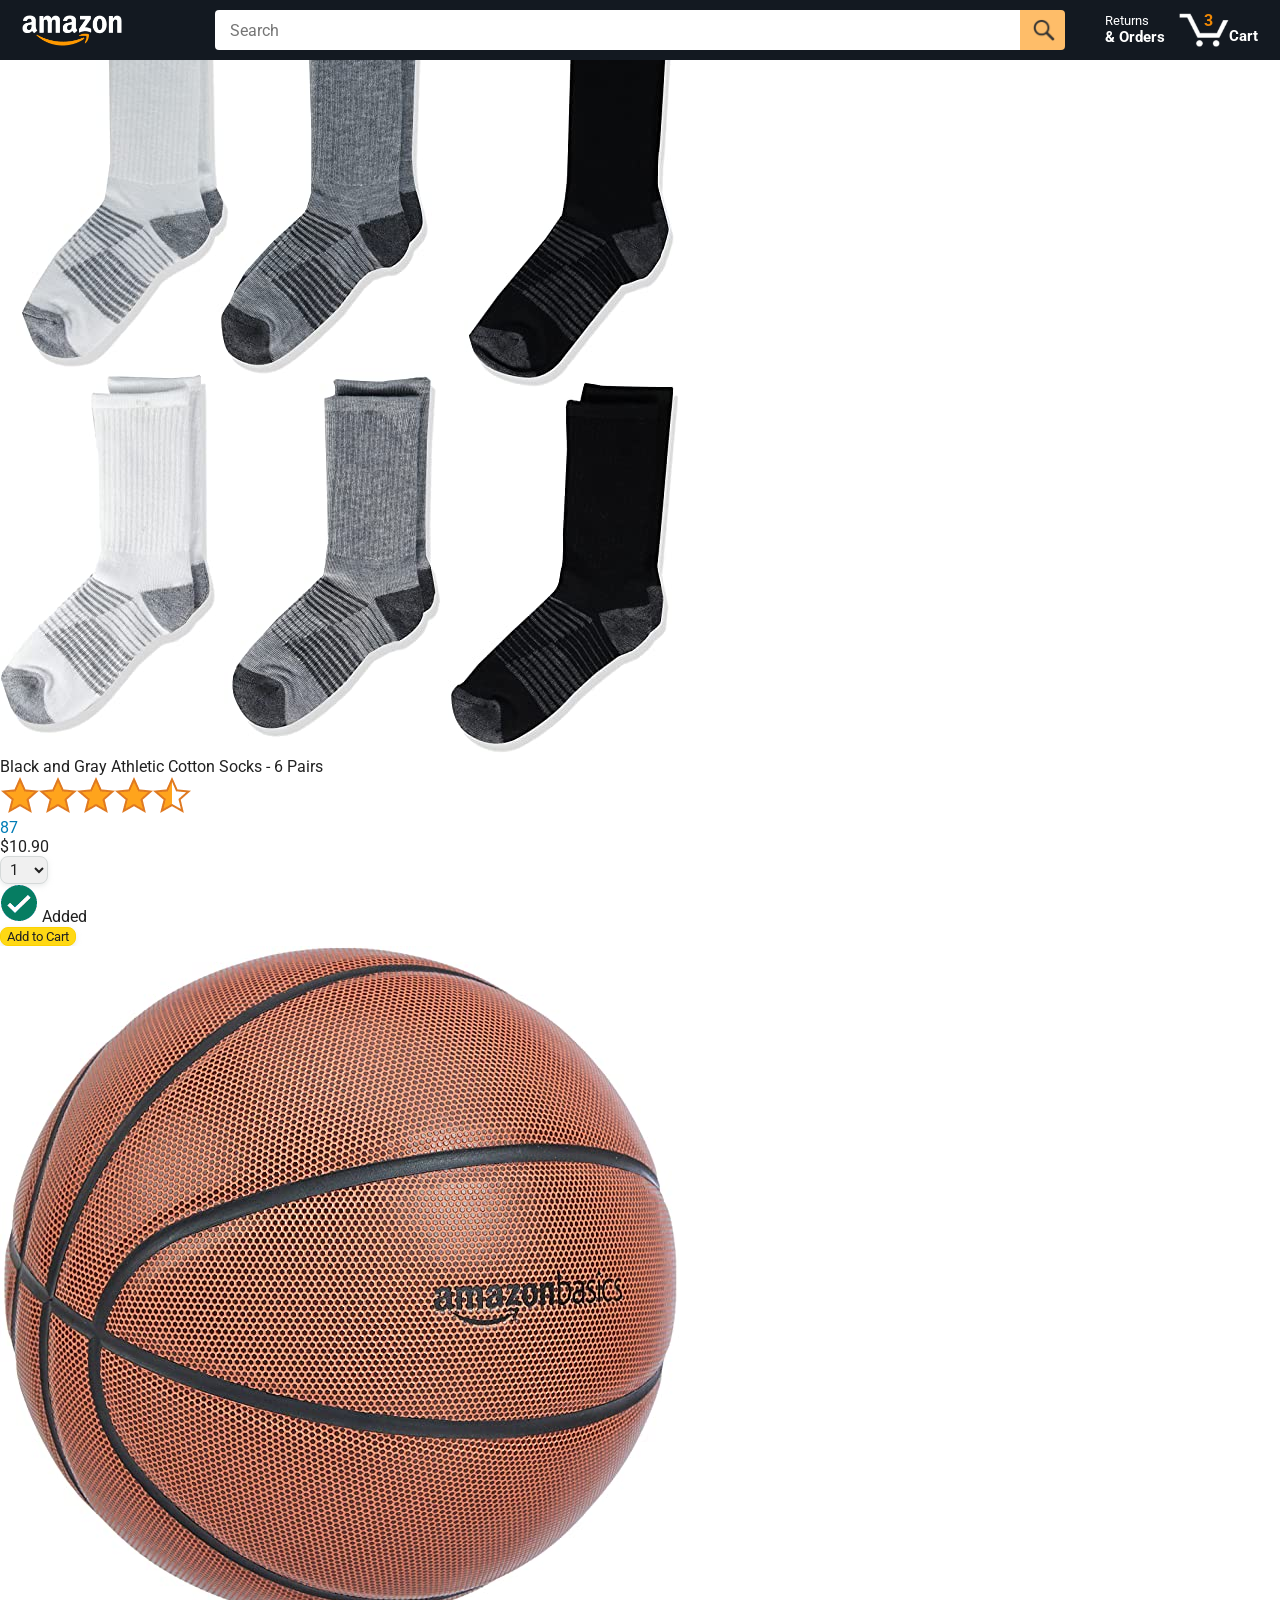
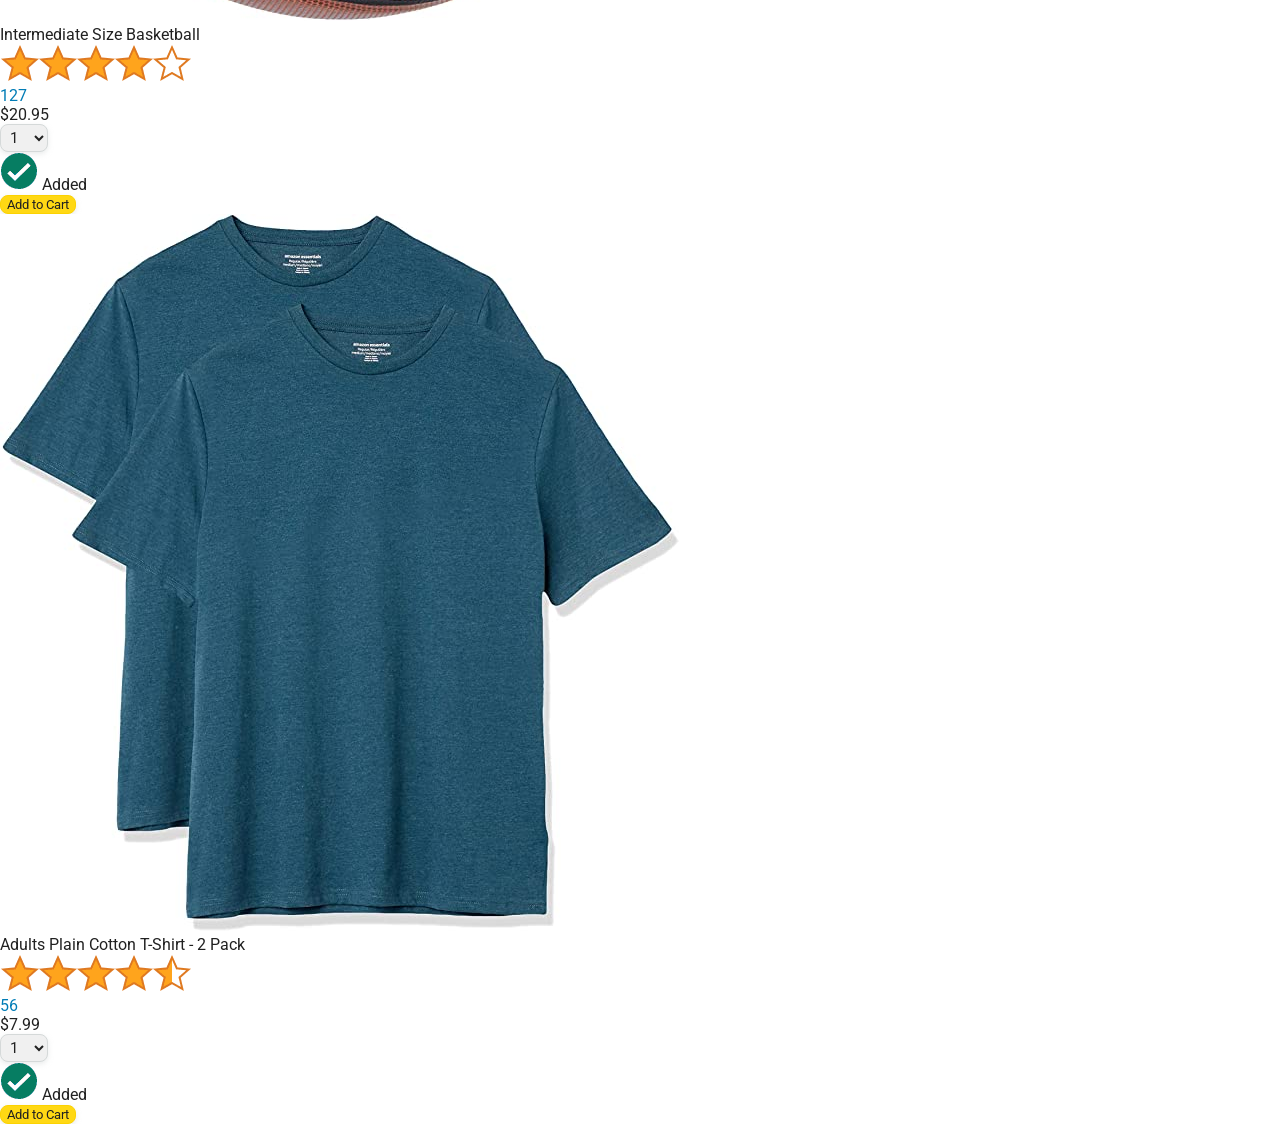
==== javascript-amazon-project-main/amazon.html @ ecbb2977 "Adding initial files" ====
<!DOCTYPE html>
<html>
  <head>
    <title>Amazon Project</title>

    <!-- This code is needed for responsive design to work.
      (Responsive design = make the website look good on
      smaller screen sizes like a phone or a tablet). -->
    <meta name="viewport" content="width=device-width, initial-scale=1">

    <!-- Load a font called Roboto from Google Fonts. -->
    <link rel="preconnect" href="https://fonts.googleapis.com">
    <link rel="preconnect" href="https://fonts.gstatic.com" crossorigin>
    <link href="https://fonts.googleapis.com/css2?family=Roboto:wght@400;500;700&display=swap" rel="stylesheet">

    <!-- Here are the CSS files for this page. -->
    <link rel="stylesheet" href="styles/shared/general.css">
    <link rel="stylesheet" href="styles/shared/amazon-header.css">
    <link rel="stylesheet" href="styles/pages/amazon.css">
  </head>
  <body>
    <div class="amazon-header">
      <div class="amazon-header-left-section">
        <a href="amazon.html" class="header-link">
          <img class="amazon-logo"
            src="images/amazon-logo-white.png">
          <img class="amazon-mobile-logo"
            src="images/amazon-mobile-logo-white.png">
        </a>
      </div>

      <div class="amazon-header-middle-section">
        <input class="search-bar" type="text" placeholder="Search">

        <button class="search-button">
          <img class="search-icon" src="images/icons/search-icon.png">
        </button>
      </div>

      <div class="amazon-header-right-section">
        <a class="orders-link header-link" href="orders.html">
          <span class="returns-text">Returns</span>
          <span class="orders-text">& Orders</span>
        </a>

        <a class="cart-link header-link" href="checkout.html">
          <img class="cart-icon" src="images/icons/cart-icon.png">
          <div class="cart-quantity">3</div>
          <div class="cart-text">Cart</div>
        </a>
      </div>
    </div>
    
    <div class="main">
      <div class="products-grid">
        <div class="product-container">
          <div class="product-image-container">
            <img class="product-image"
              src="images/products/athletic-cotton-socks-6-pairs.jpg">
          </div>

          <div class="product-name limit-text-to-2-lines">
            Black and Gray Athletic Cotton Socks - 6 Pairs
          </div>

          <div class="product-rating-container">
            <img class="product-rating-stars"
              src="images/ratings/rating-45.png">
            <div class="product-rating-count link-primary">
              87
            </div>
          </div>

          <div class="product-price">
            $10.90
          </div>

          <div class="product-quantity-container">
            <select>
              <option selected value="1">1</option>
              <option value="2">2</option>
              <option value="3">3</option>
              <option value="4">4</option>
              <option value="5">5</option>
              <option value="6">6</option>
              <option value="7">7</option>
              <option value="8">8</option>
              <option value="9">9</option>
              <option value="10">10</option>
            </select>
          </div>

          <div class="product-spacer"></div>

          <div class="added-to-cart">
            <img src="images/icons/checkmark.png">
            Added
          </div>

          <button class="add-to-cart-button button-primary">
            Add to Cart
          </button>
        </div>

        <div class="product-container">
          <div class="product-image-container">
            <img class="product-image"
              src="images/products/intermediate-composite-basketball.jpg">
          </div>

          <div class="product-name limit-text-to-2-lines">
            Intermediate Size Basketball
          </div>

          <div class="product-rating-container">
            <img class="product-rating-stars"
              src="images/ratings/rating-40.png">
            <div class="product-rating-count link-primary">
              127
            </div>
          </div>

          <div class="product-price">
            $20.95
          </div>

          <div class="product-quantity-container">
            <select>
              <option selected value="1">1</option>
              <option value="2">2</option>
              <option value="3">3</option>
              <option value="4">4</option>
              <option value="5">5</option>
              <option value="6">6</option>
              <option value="7">7</option>
              <option value="8">8</option>
              <option value="9">9</option>
              <option value="10">10</option>
            </select>
          </div>

          <div class="product-spacer"></div>

          <div class="added-to-cart">
            <img src="images/icons/checkmark.png">
            Added
          </div>

          <button class="add-to-cart-button button-primary">
            Add to Cart
          </button>
        </div>

        <div class="product-container">
          <div class="product-image-container">
            <img class="product-image"
              src="images/products/adults-plain-cotton-tshirt-2-pack-teal.jpg">
          </div>

          <div class="product-name limit-text-to-2-lines">
            Adults Plain Cotton T-Shirt - 2 Pack
          </div>

          <div class="product-rating-container">
            <img class="product-rating-stars"
              src="images/ratings/rating-45.png">
            <div class="product-rating-count link-primary">
              56
            </div>
          </div>

          <div class="product-price">
            $7.99
          </div>

          <div class="product-quantity-container">
            <select>
              <option selected value="1">1</option>
              <option value="2">2</option>
              <option value="3">3</option>
              <option value="4">4</option>
              <option value="5">5</option>
              <option value="6">6</option>
              <option value="7">7</option>
              <option value="8">8</option>
              <option value="9">9</option>
              <option value="10">10</option>
            </select>
          </div>

          <div class="product-spacer"></div>

          <div class="added-to-cart">
            <img src="images/icons/checkmark.png">
            Added
          </div>

          <button class="add-to-cart-button button-primary">
            Add to Cart
          </button>
        </div>
      </div>
    </div>
  </body>
</html>
---- javascript-amazon-project-main/styles/shared/general.css ----
body {
  font-family: Roboto, Arial;
  color: rgb(33, 33, 33);
  /* The <body> element has a default margin of 8px
     on all sides. This removes the default margins. */
  margin: 0;
}

/* <p> elements have a default margin on the top
   and bottom. This removes the default margins. */
p {
  margin: 0;
}

button {
  cursor: pointer;
}

select {
  cursor: pointer;
}

input, select, button {
  font-family: Roboto, Arial;
}

.button-primary {
  color: rgb(33, 33, 33);
  background-color: rgb(255, 216, 20);
  border: 1px solid rgb(252, 210, 0);
  border-radius: 8px;
  cursor: pointer;
  box-shadow: 0 2px 5px rgba(213, 217, 217, 0.5);
}

.button-primary:hover {
  background-color: rgb(247, 202, 0);
  border: 1px solid rgb(242, 194, 0);
}

.button-primary:active {
  background: rgb(255, 216, 20);
  border-color: rgb(252, 210, 0);
  box-shadow: none;
}

.button-secondary {
  color: rgb(33, 33, 33);
  background: white;
  border: 1px solid rgb(213, 217, 217);
  border-radius: 8px;
  cursor: pointer;
  box-shadow: 0 2px 5px rgba(213, 217, 217, 0.5);
}

.button-secondary:hover {
  background-color: rgb(247, 250, 250);
}

.button-secondary:active {
  background-color: rgb(237, 253, 255);
  box-shadow: none;
}

/* These styles will limit text to 2 lines. Anything
   beyond 2 lines will be replaced with "..."
   You can find this code by using an A.I. tool or by
   searching in Google.
   https://css-tricks.com/almanac/properties/l/line-clamp/ */
.limit-text-to-2-lines {
  display: -webkit-box;
  -webkit-line-clamp: 2;
  -webkit-box-orient: vertical;
  overflow: hidden;
}

.link-primary {
  color: rgb(1, 124, 182);
  cursor: pointer;
}

.link-primary:hover {
  color: rgb(196, 80, 0);
}

/* Styles for dropdown selectors. */
select {
  color: rgb(33, 33, 33);
  background-color: rgb(240, 240, 240);
  border: 1px solid rgb(213, 217, 217);
  border-radius: 8px;
  padding: 3px 5px;
  font-size: 15px;
  cursor: pointer;
  box-shadow: 0 2px 5px rgba(213, 217, 217, 0.5);
}

select:focus,
input:focus {
  outline: 2px solid rgb(255, 153, 0);
}
---- javascript-amazon-project-main/styles/shared/amazon-header.css ----
.amazon-header {
  background-color: rgb(19, 25, 33);
  color: white;
  padding-left: 15px;
  padding-right: 15px;

  display: flex;
  align-items: center;
  justify-content: space-between;

  position: fixed;
  top: 0;
  left: 0;
  right: 0;
  height: 60px;
}

.amazon-header-left-section {
  width: 180px;
}

@media (max-width: 800px) {
  .amazon-header-left-section {
    width: unset;
  }
}

.header-link {
  display: inline-block;
  padding: 6px;
  border-radius: 2px;
  cursor: pointer;
  text-decoration: none;
  border: 1px solid rgba(0, 0, 0, 0);
}

.header-link:hover {
  border: 1px solid white;
}

.amazon-logo {
  width: 100px;
  margin-top: 5px;
}

.amazon-mobile-logo {
  display: none;
}

@media (max-width: 575px) {
  .amazon-logo {
    display: none;
  }

  .amazon-mobile-logo {
    display: block;
    height: 35px;
    margin-top: 5px;
  }
}

.amazon-header-middle-section {
  flex: 1;
  max-width: 850px;
  margin-left: 10px;
  margin-right: 10px;
  display: flex;
}

.search-bar {
  flex: 1;
  width: 0;
  font-size: 16px;
  height: 38px;
  padding-left: 15px;
  border: none;
  border-top-left-radius: 4px;
  border-bottom-left-radius: 4px;
  border-top-right-radius: 0;
  border-bottom-right-radius: 0;
}

.search-button {
  background-color: rgb(254, 189, 105);
  border: none;
  width: 45px;
  height: 40px;
  border-top-right-radius: 4px;
  border-bottom-right-radius: 4px;
  flex-shrink: 0;
}

.search-icon {
  height: 22px;
  margin-left: 2px;
  margin-top: 3px;
}

.amazon-header-right-section {
  width: 180px;
  flex-shrink: 0;
  display: flex;
  justify-content: end;
}

.orders-link {
  color: white;
}

.returns-text {
  display: block;
  font-size: 13px;
}

.orders-text {
  display: block;
  font-size: 15px;
  font-weight: 700;
}

.cart-link {
  color: white;
  display: flex;
  align-items: center;
  position: relative;
}

.cart-icon {
  width: 50px;
}

.cart-text {
  margin-top: 12px;
  font-size: 15px;
  font-weight: 700;
}

.cart-quantity {
  color: rgb(240, 136, 4);
  font-size: 16px;
  font-weight: 700;

  position: absolute;
  top: 4px;
  left: 22px;
  
  width: 26px;
  text-align: center;
}
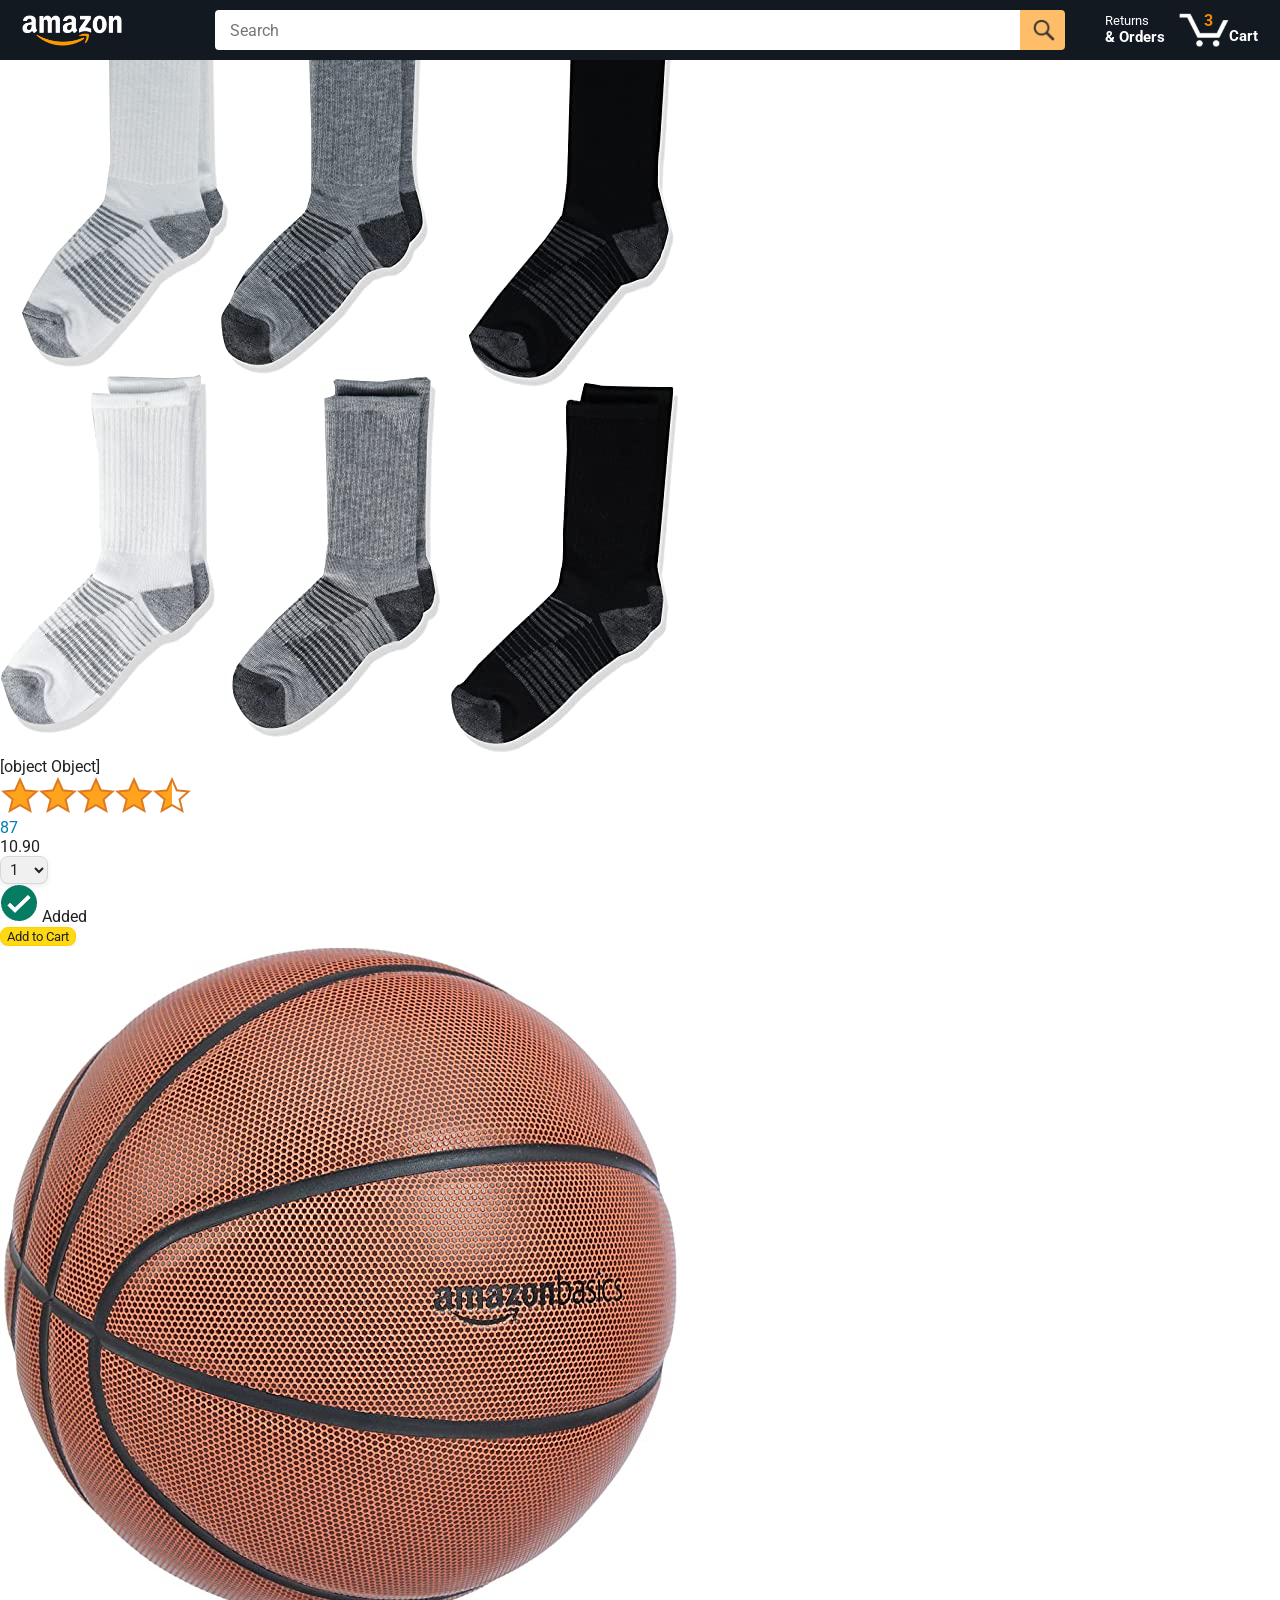
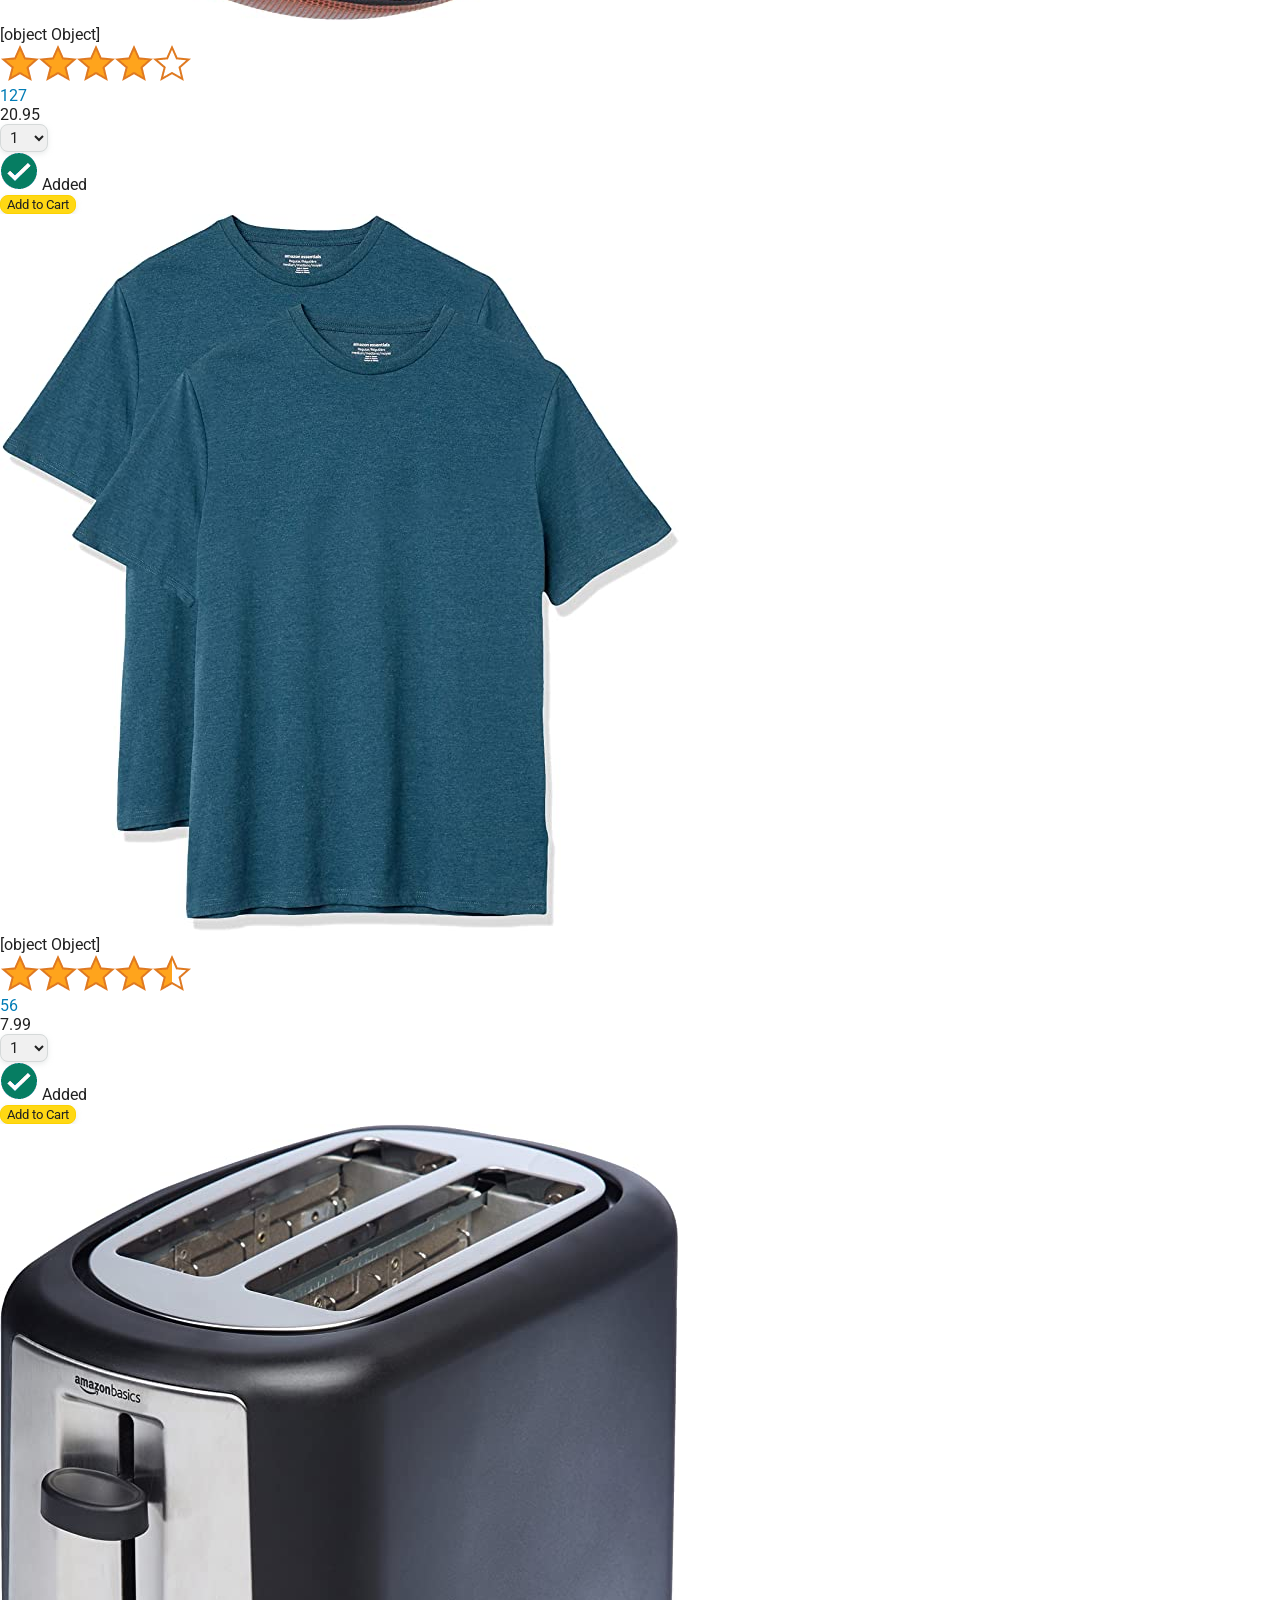
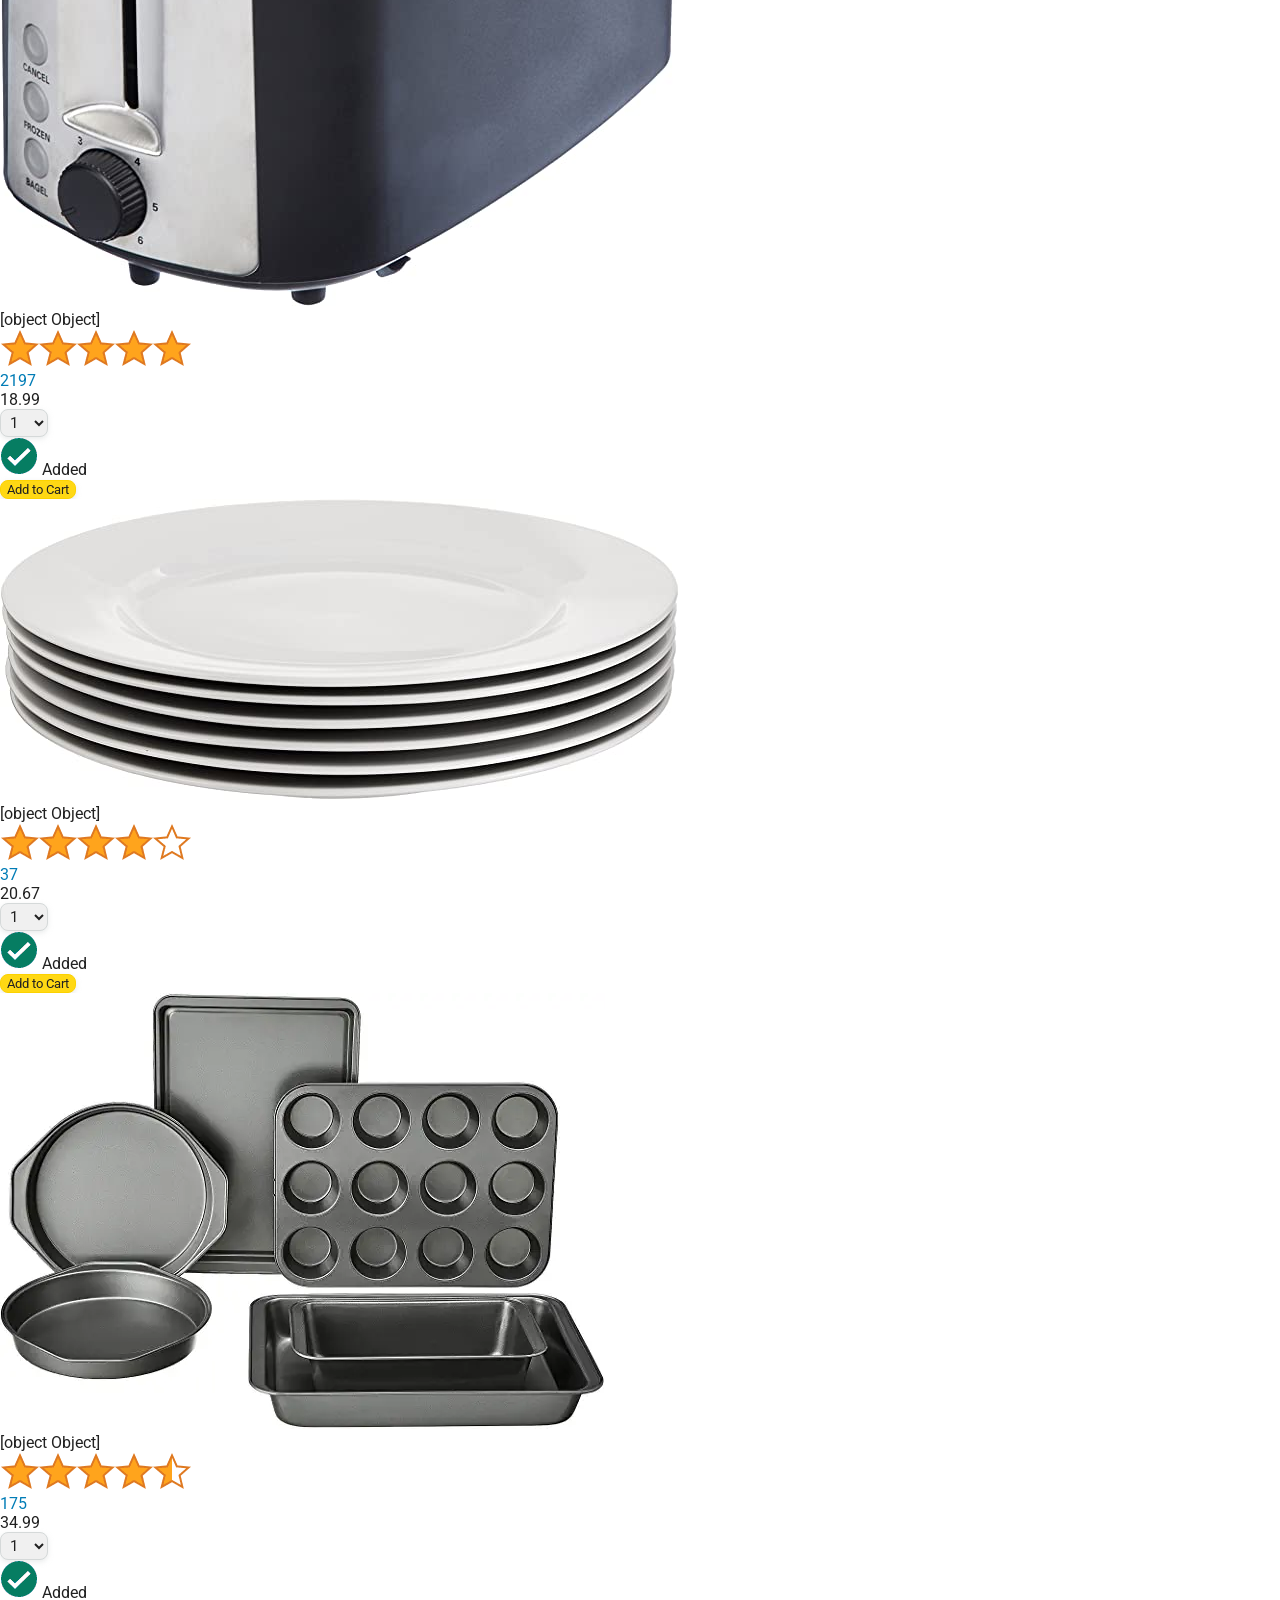
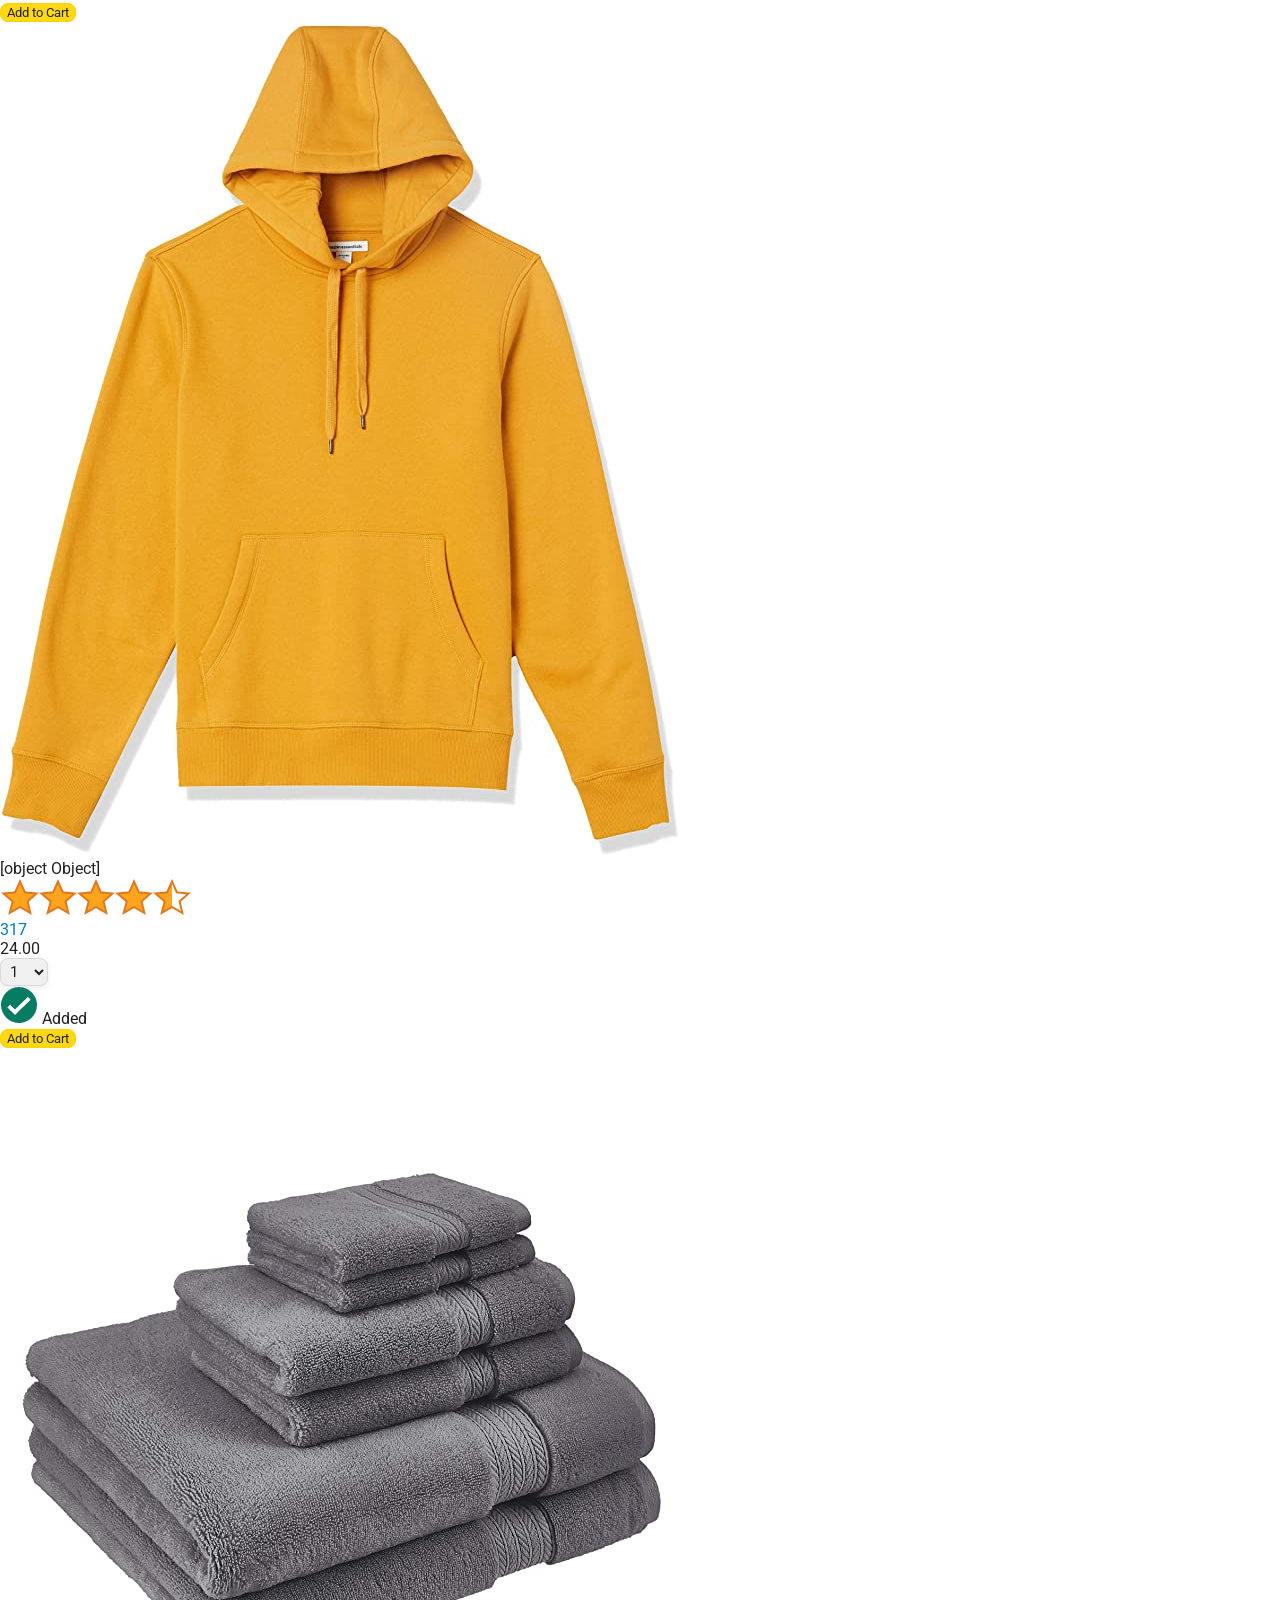
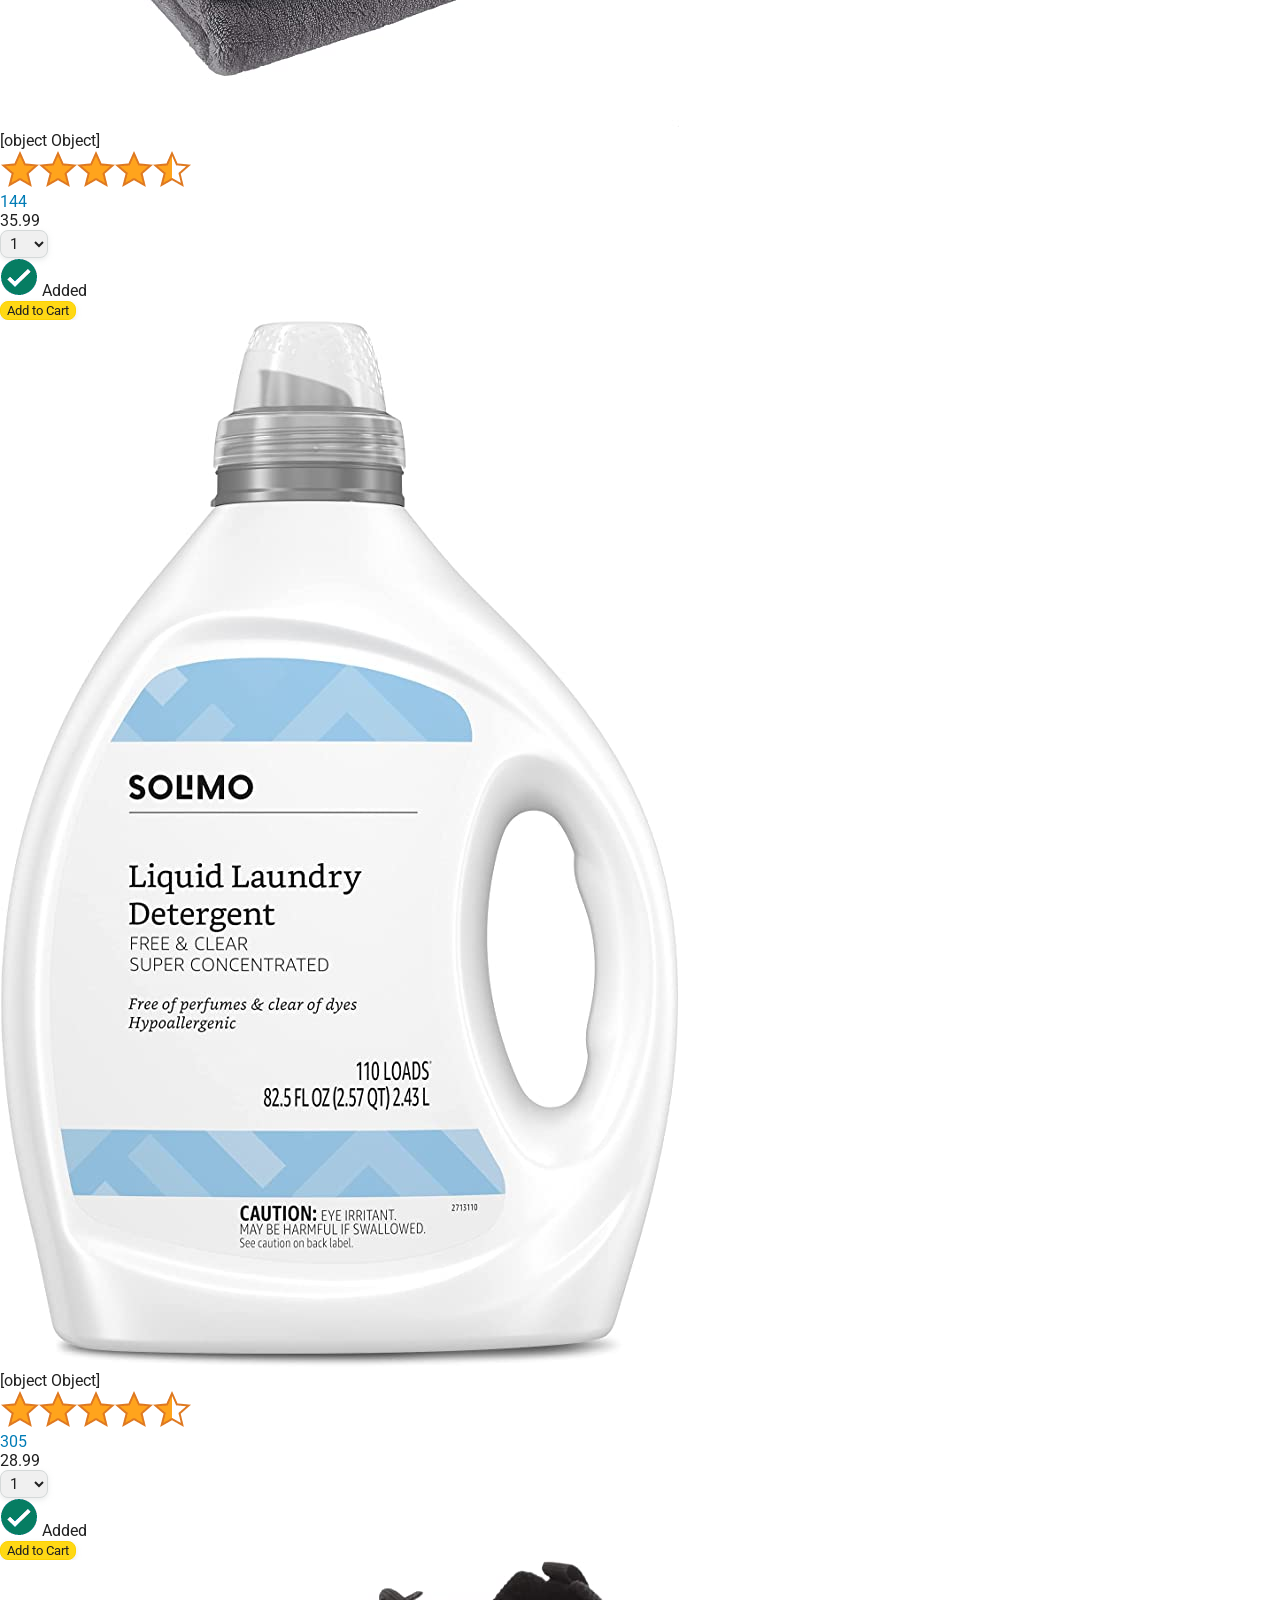
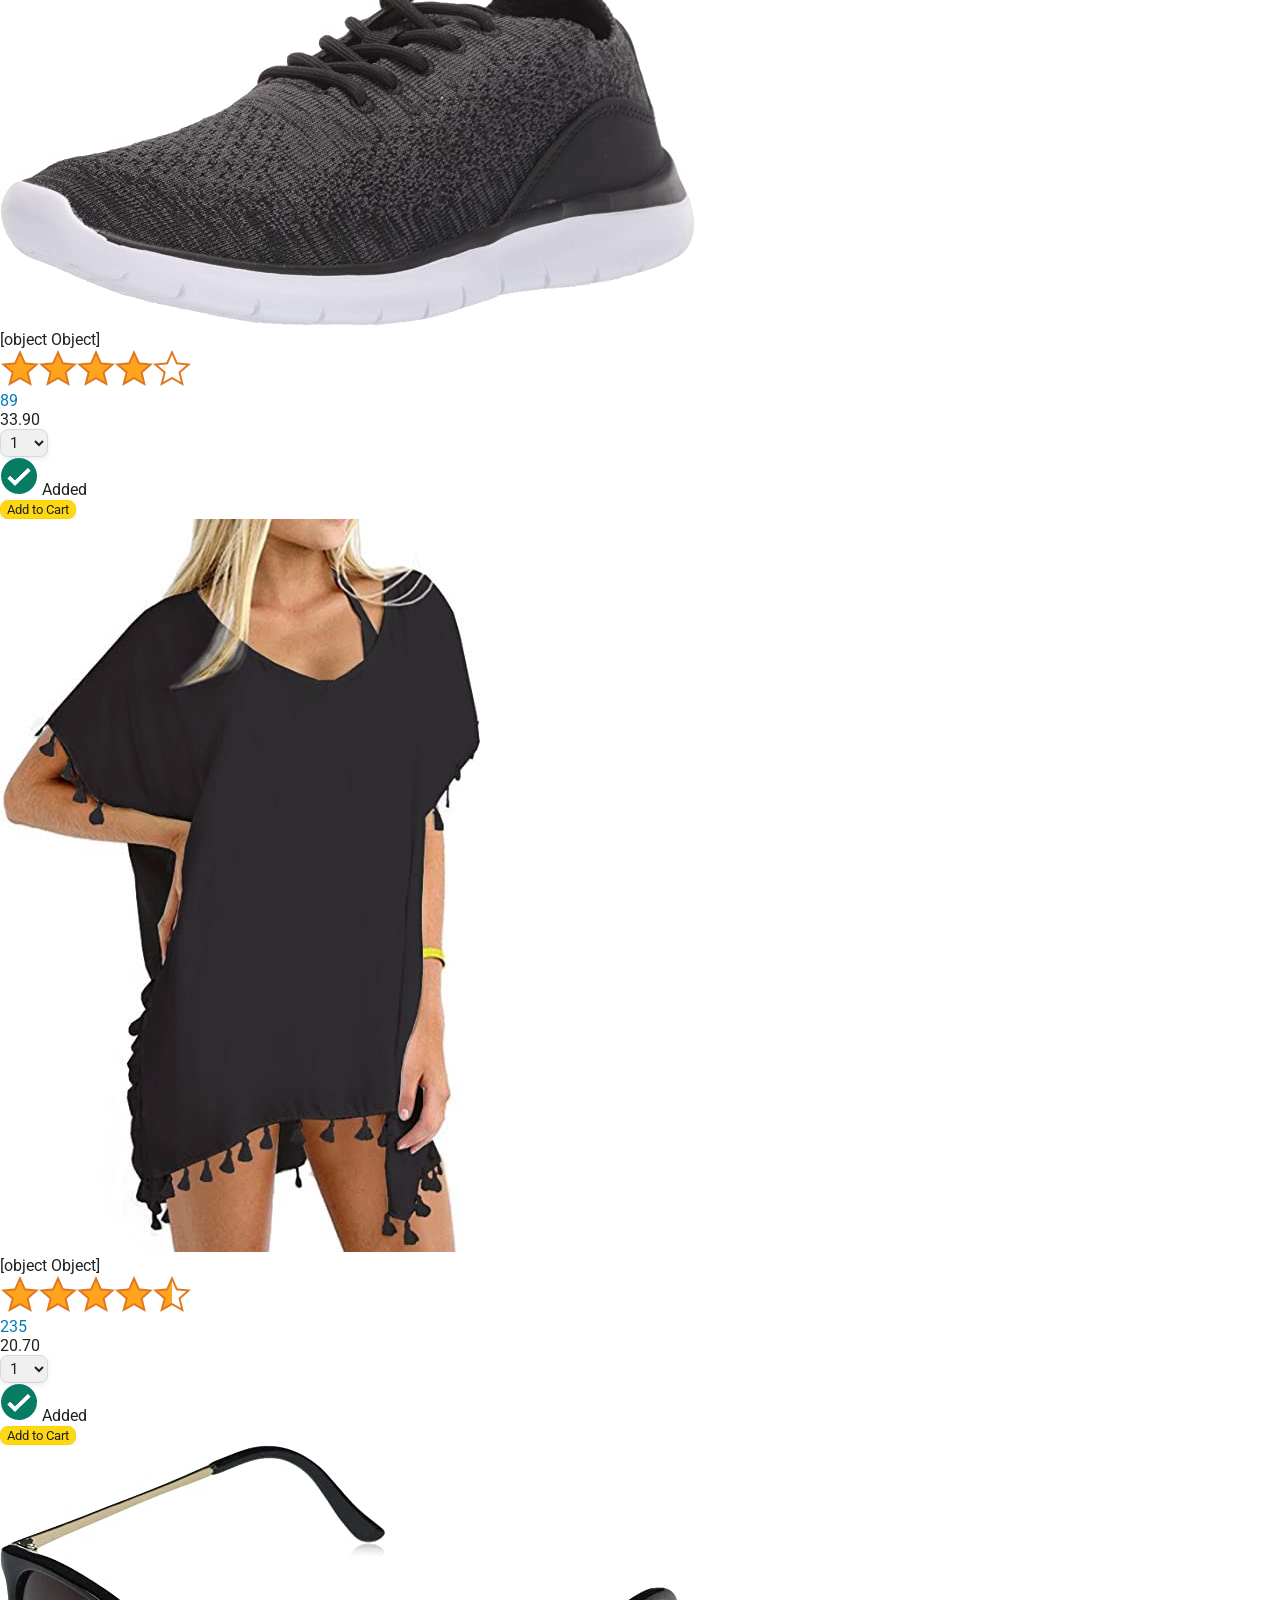
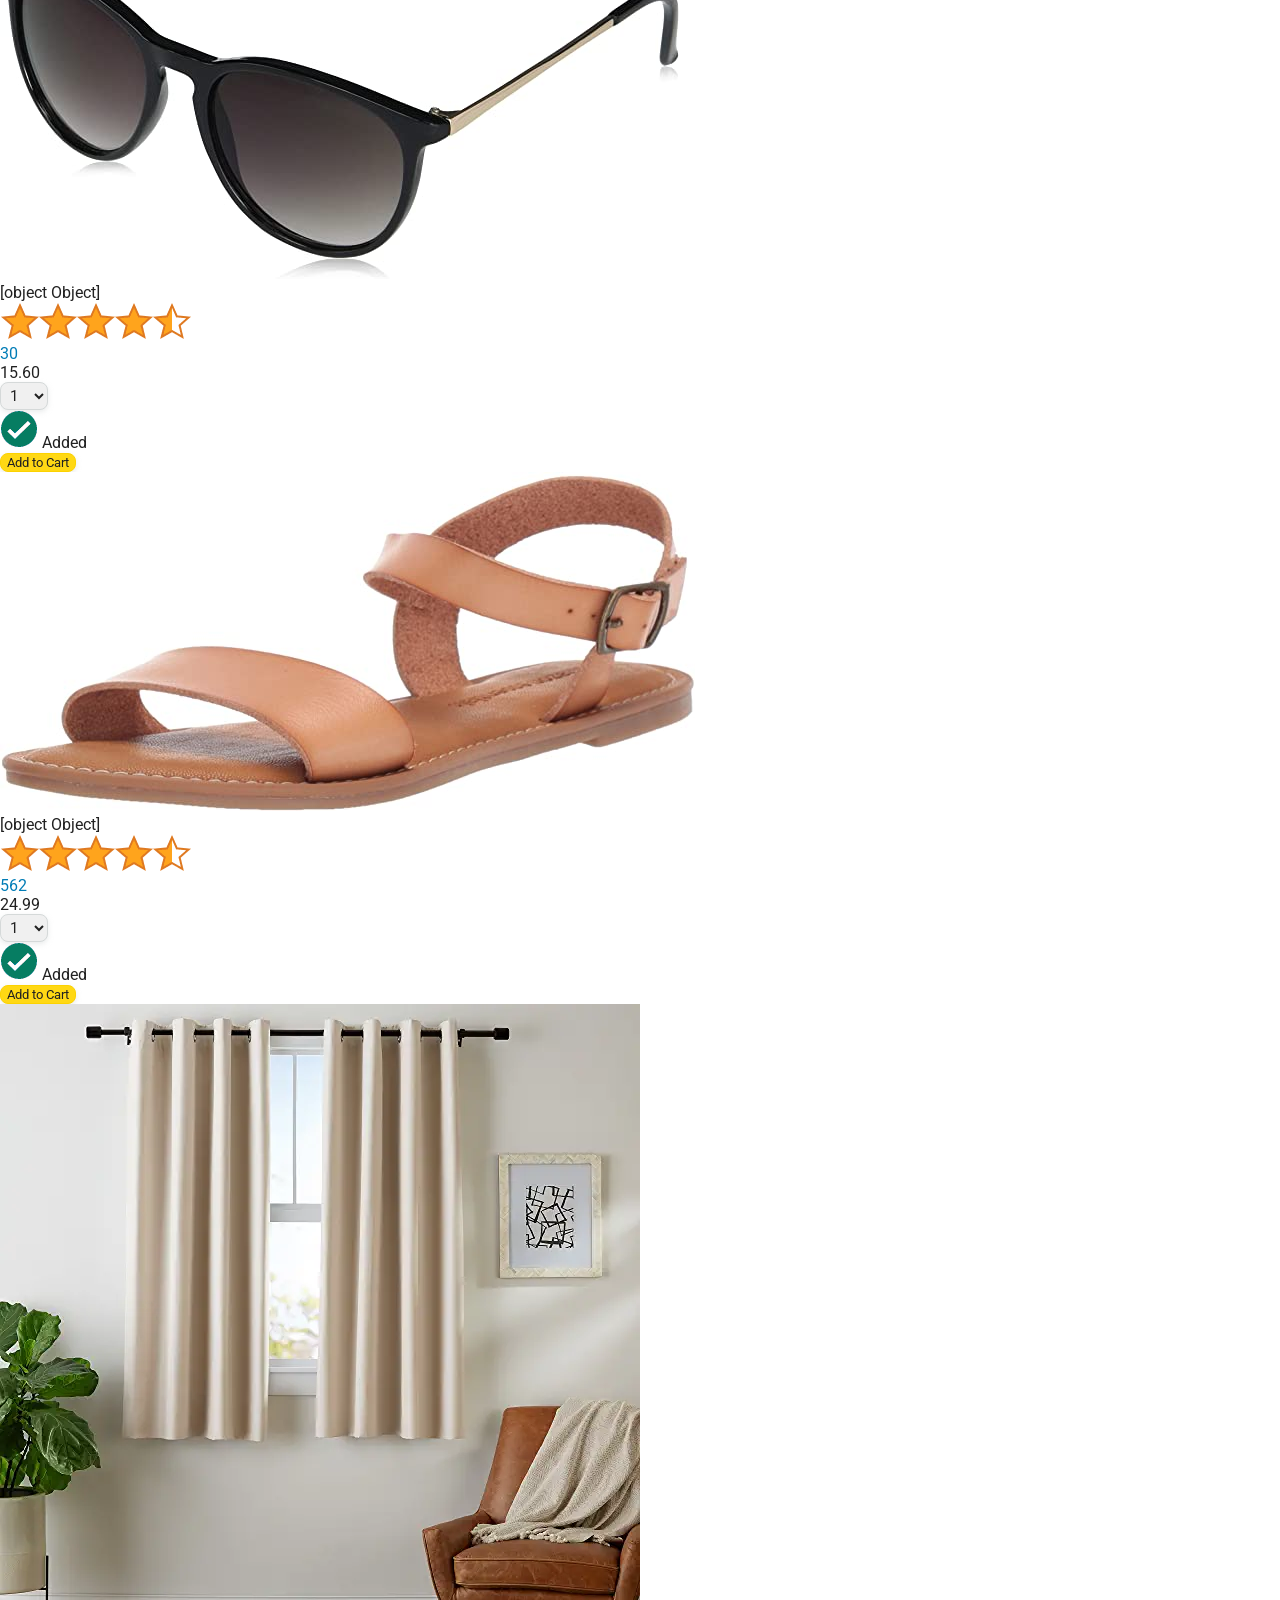
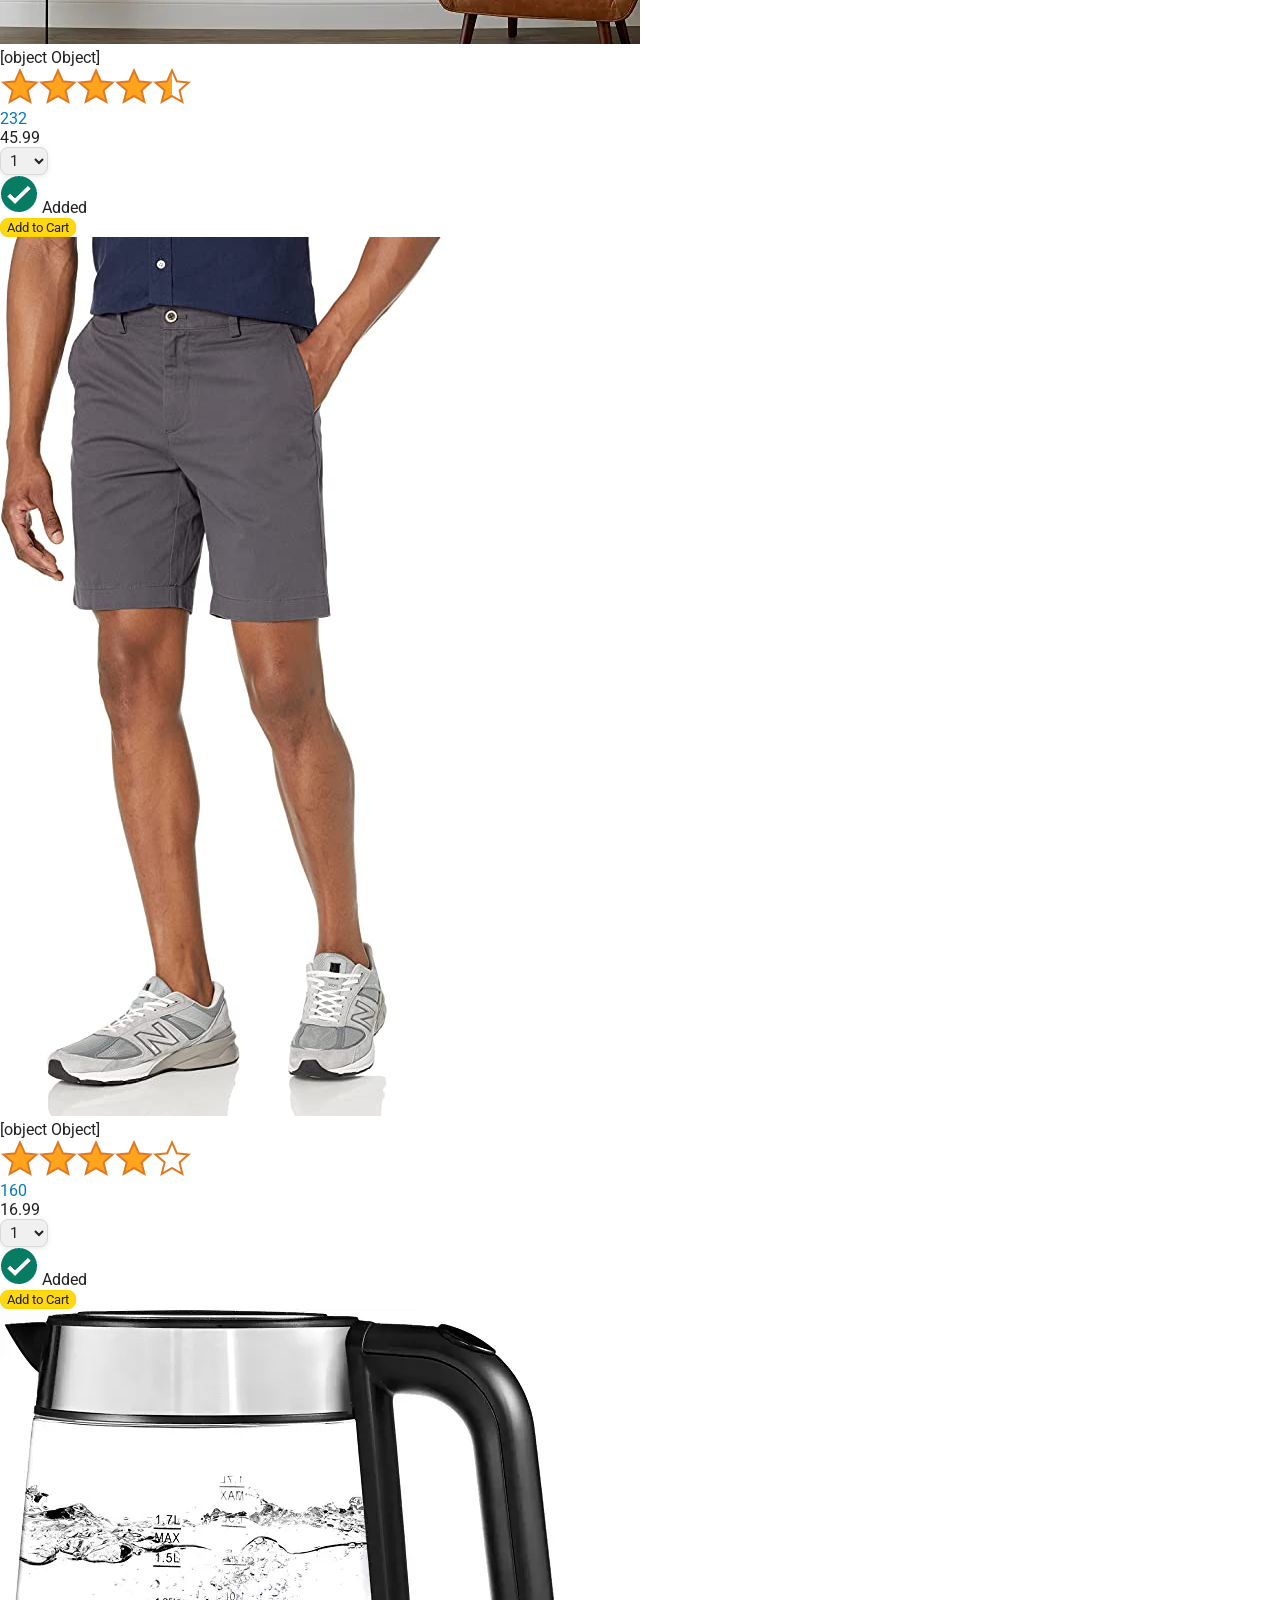
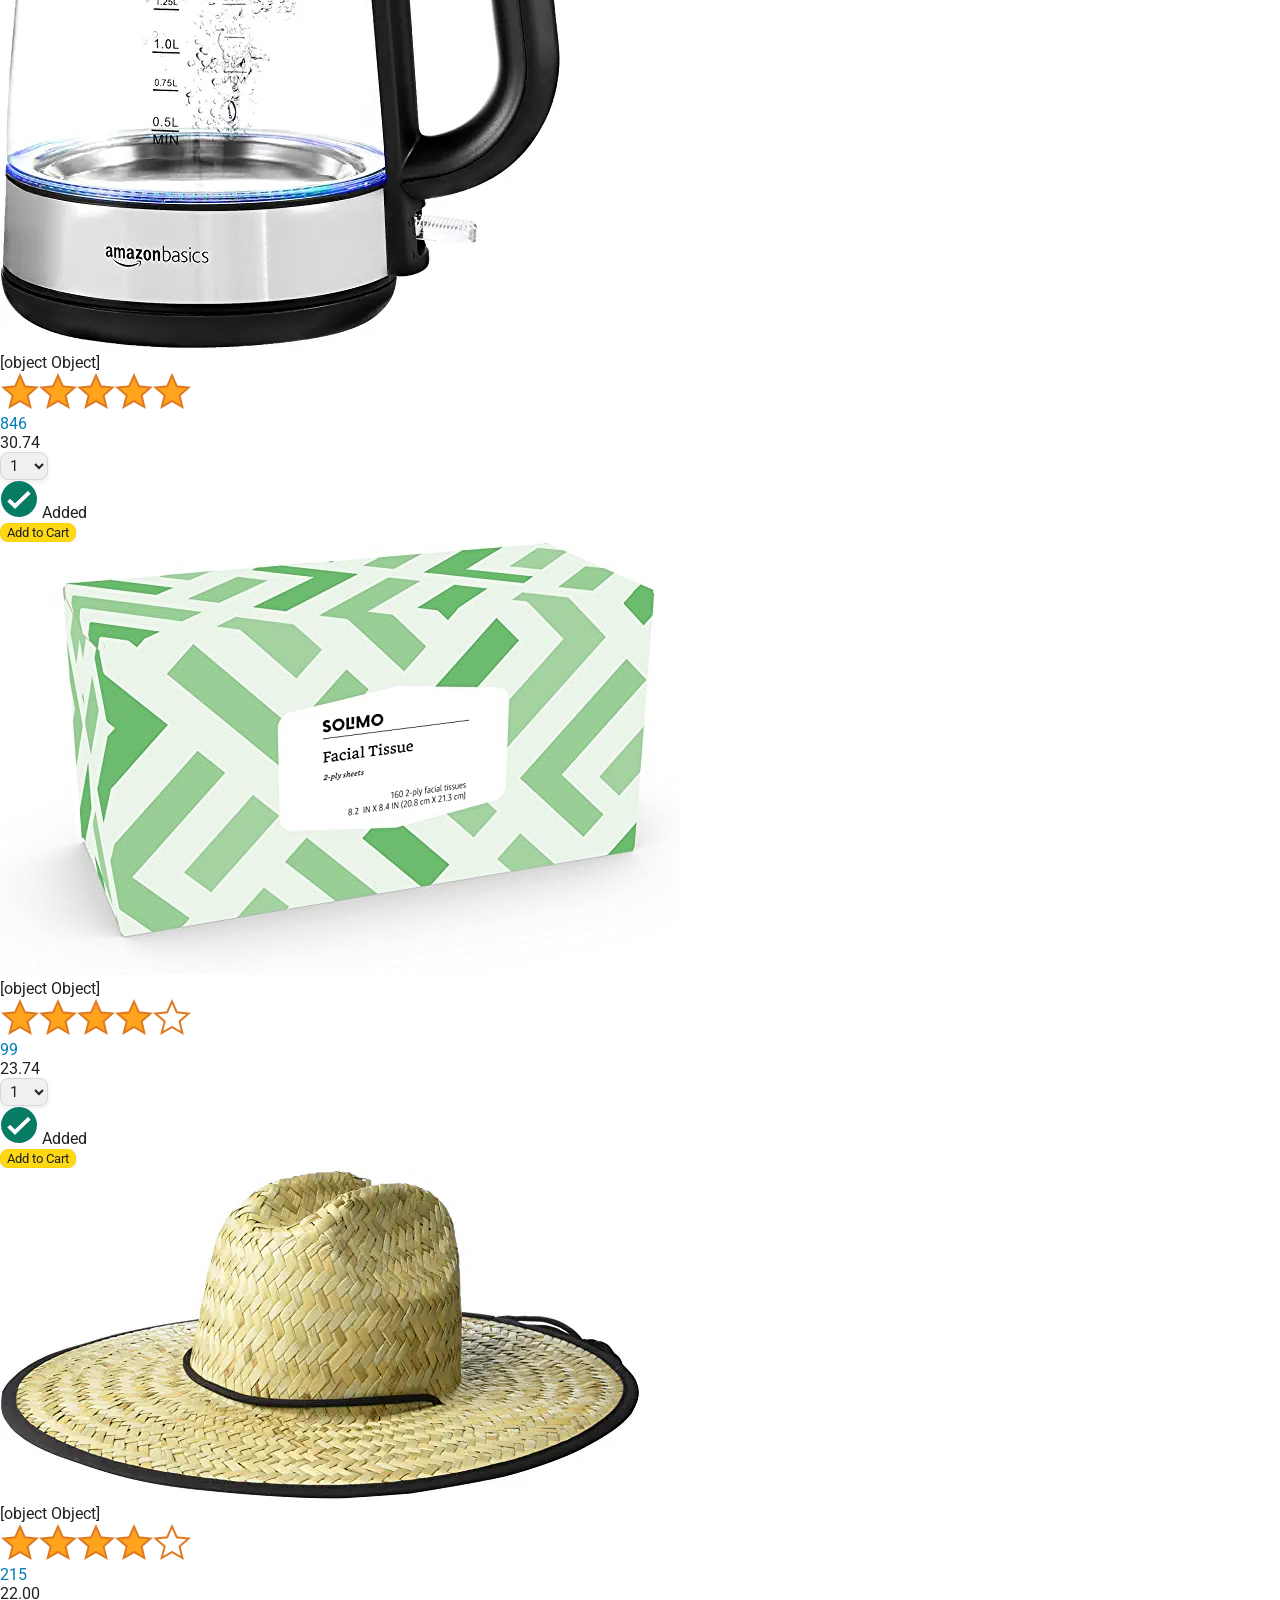
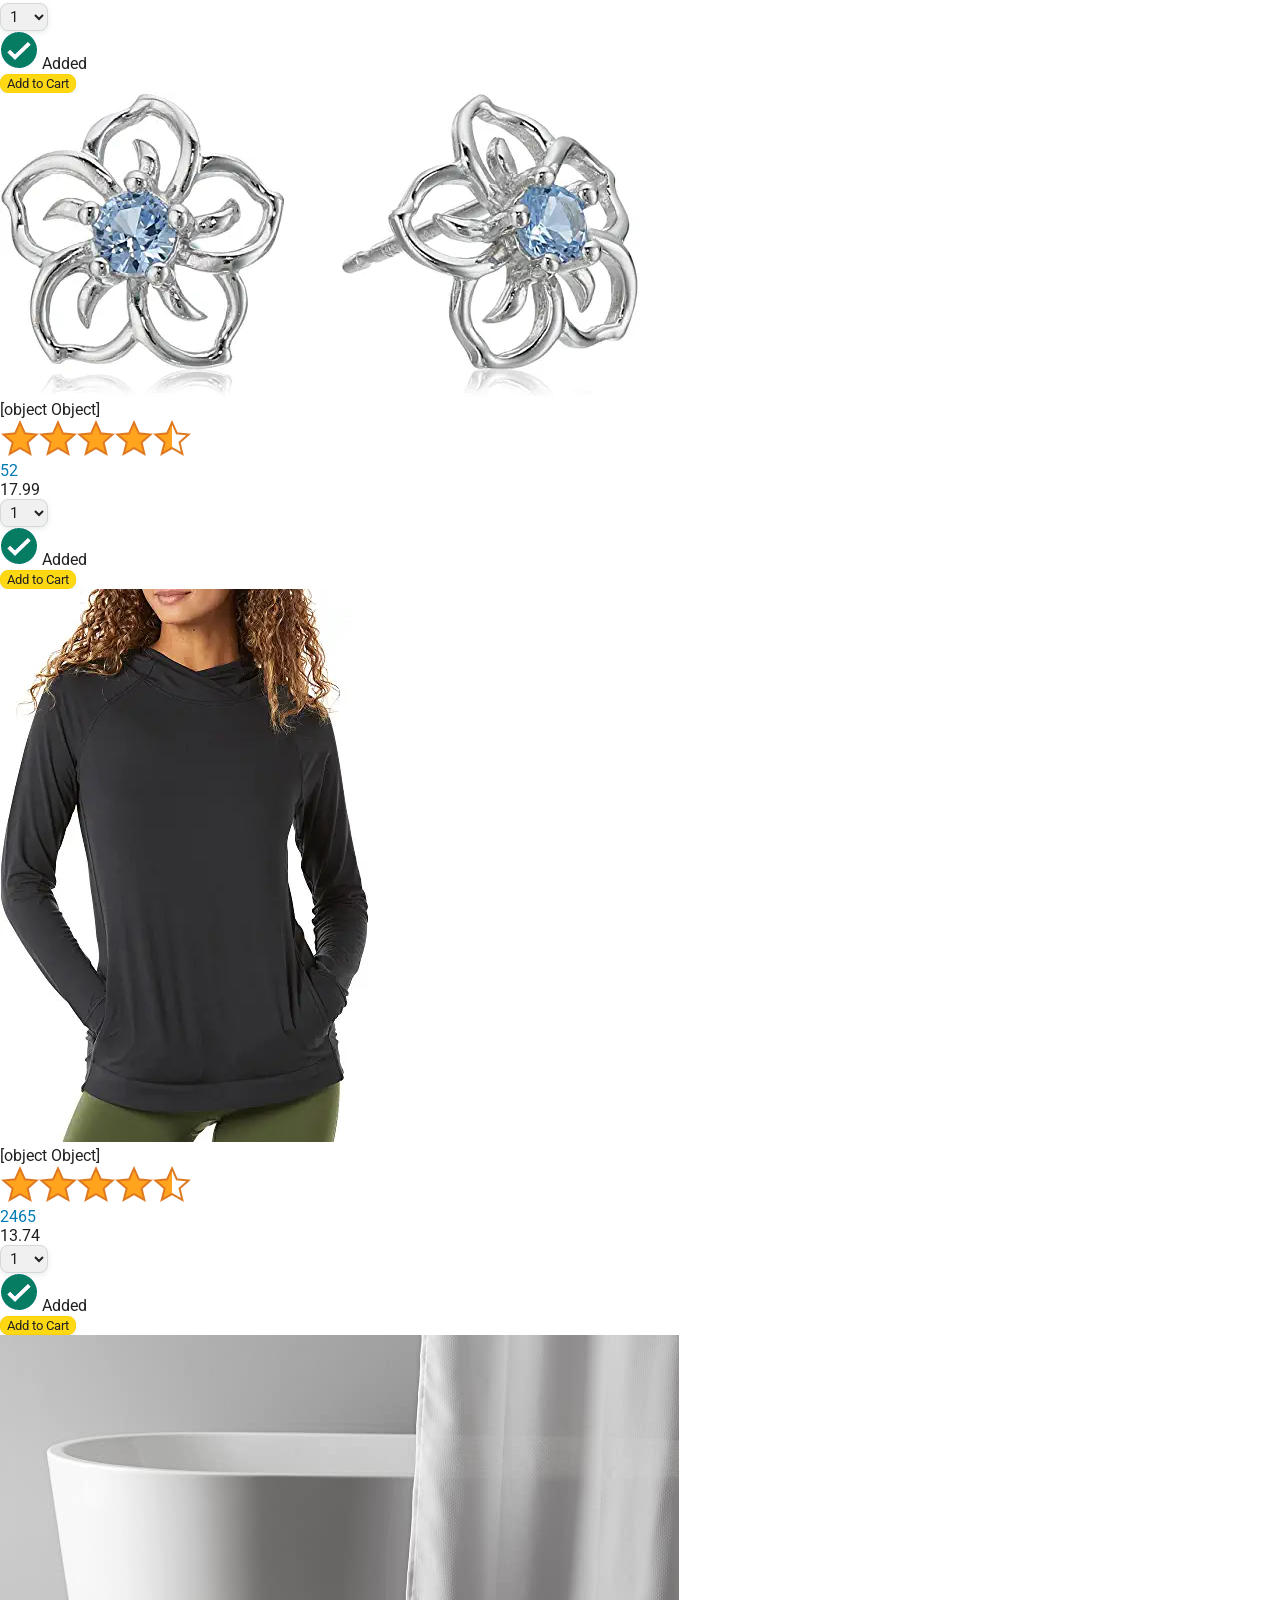
==== commit 16086c7a: "generated the html using js" ====
--- a/javascript-amazon-project-main/amazon.html
+++ b/javascript-amazon-project-main/amazon.html
@@ -53,54 +53,6 @@
     
     <div class="main">
       <div class="products-grid">
-        <div class="product-container">
-          <div class="product-image-container">
-            <img class="product-image"
-              src="images/products/athletic-cotton-socks-6-pairs.jpg">
-          </div>
-
-          <div class="product-name limit-text-to-2-lines">
-            Black and Gray Athletic Cotton Socks - 6 Pairs
-          </div>
-
-          <div class="product-rating-container">
-            <img class="product-rating-stars"
-              src="images/ratings/rating-45.png">
-            <div class="product-rating-count link-primary">
-              87
-            </div>
-          </div>
-
-          <div class="product-price">
-            $10.90
-          </div>
-
-          <div class="product-quantity-container">
-            <select>
-              <option selected value="1">1</option>
-              <option value="2">2</option>
-              <option value="3">3</option>
-              <option value="4">4</option>
-              <option value="5">5</option>
-              <option value="6">6</option>
-              <option value="7">7</option>
-              <option value="8">8</option>
-              <option value="9">9</option>
-              <option value="10">10</option>
-            </select>
-          </div>
-
-          <div class="product-spacer"></div>
-
-          <div class="added-to-cart">
-            <img src="images/icons/checkmark.png">
-            Added
-          </div>
-
-          <button class="add-to-cart-button button-primary">
-            Add to Cart
-          </button>
-        </div>
 
         <div class="product-container">
           <div class="product-image-container">
@@ -201,5 +153,7 @@
         </div>
       </div>
     </div>
+
+    <script src="data/products.js"></script>
   </body>
 </html>
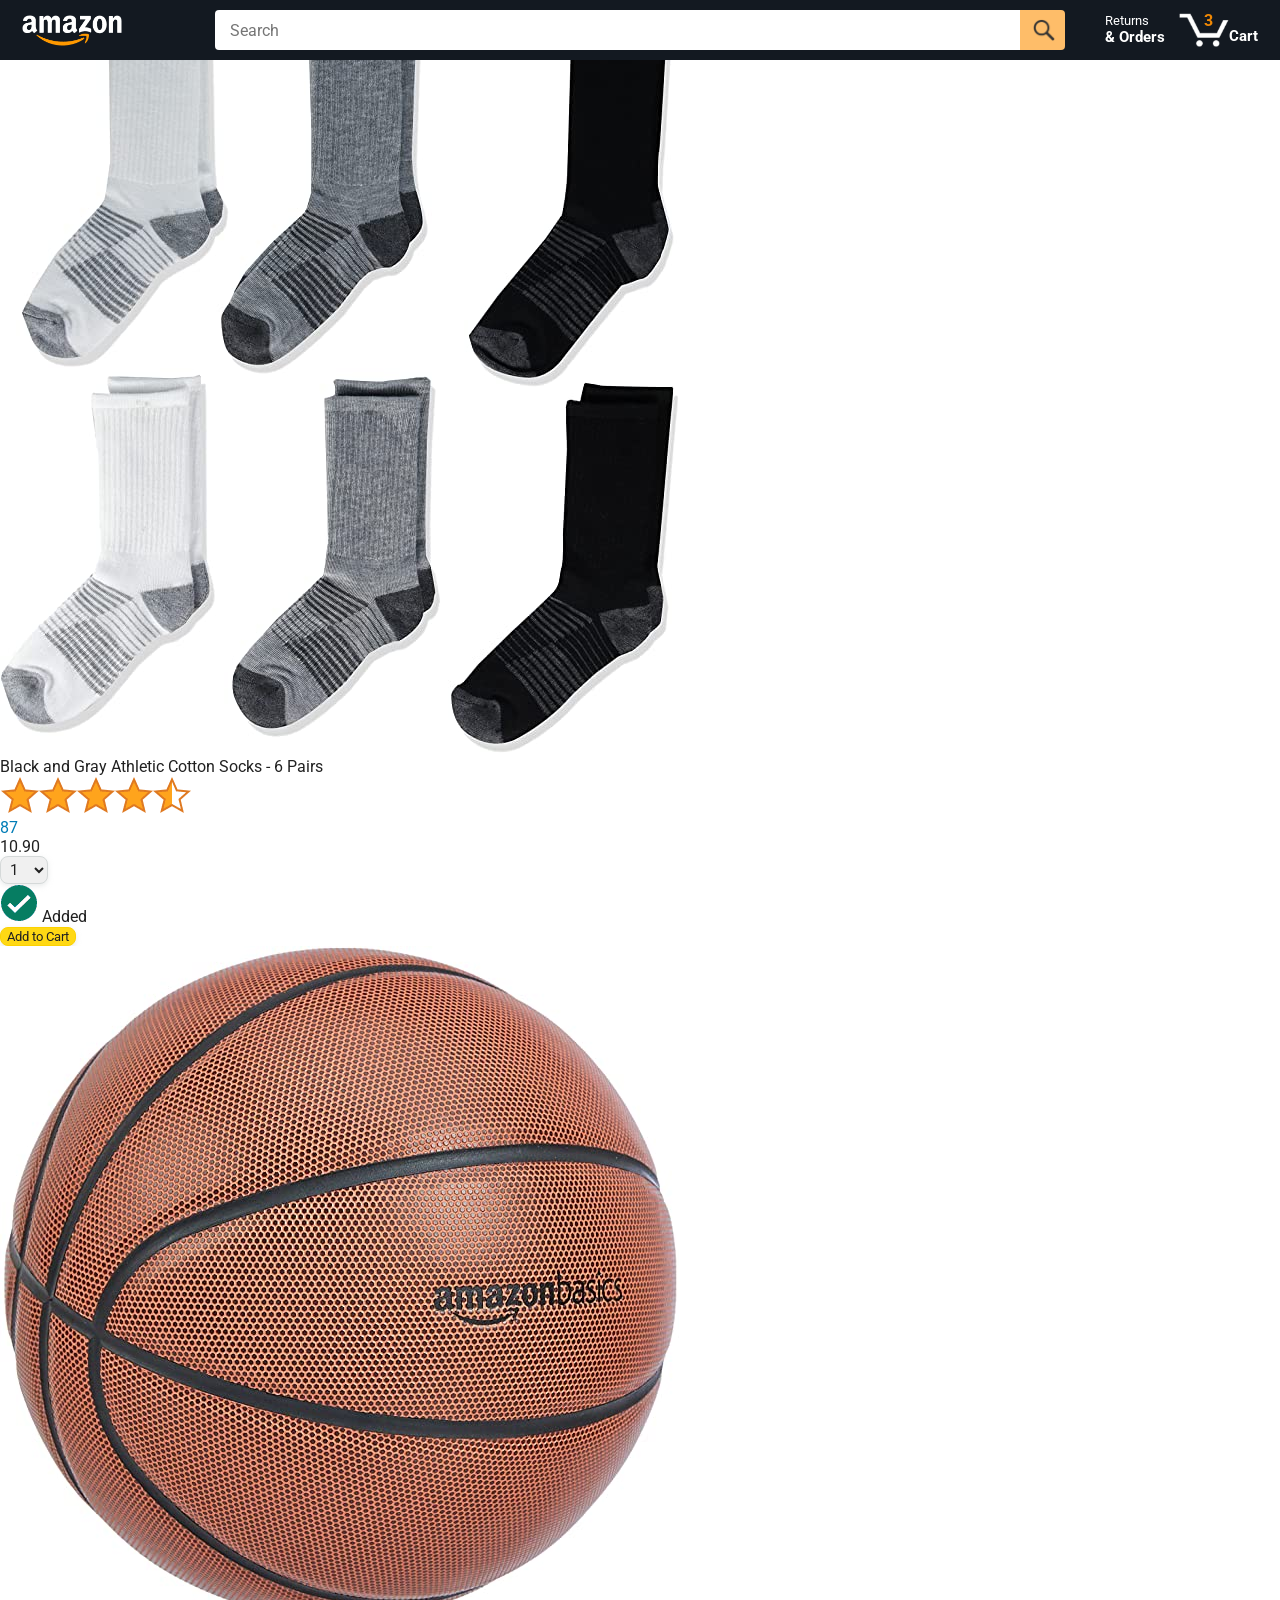
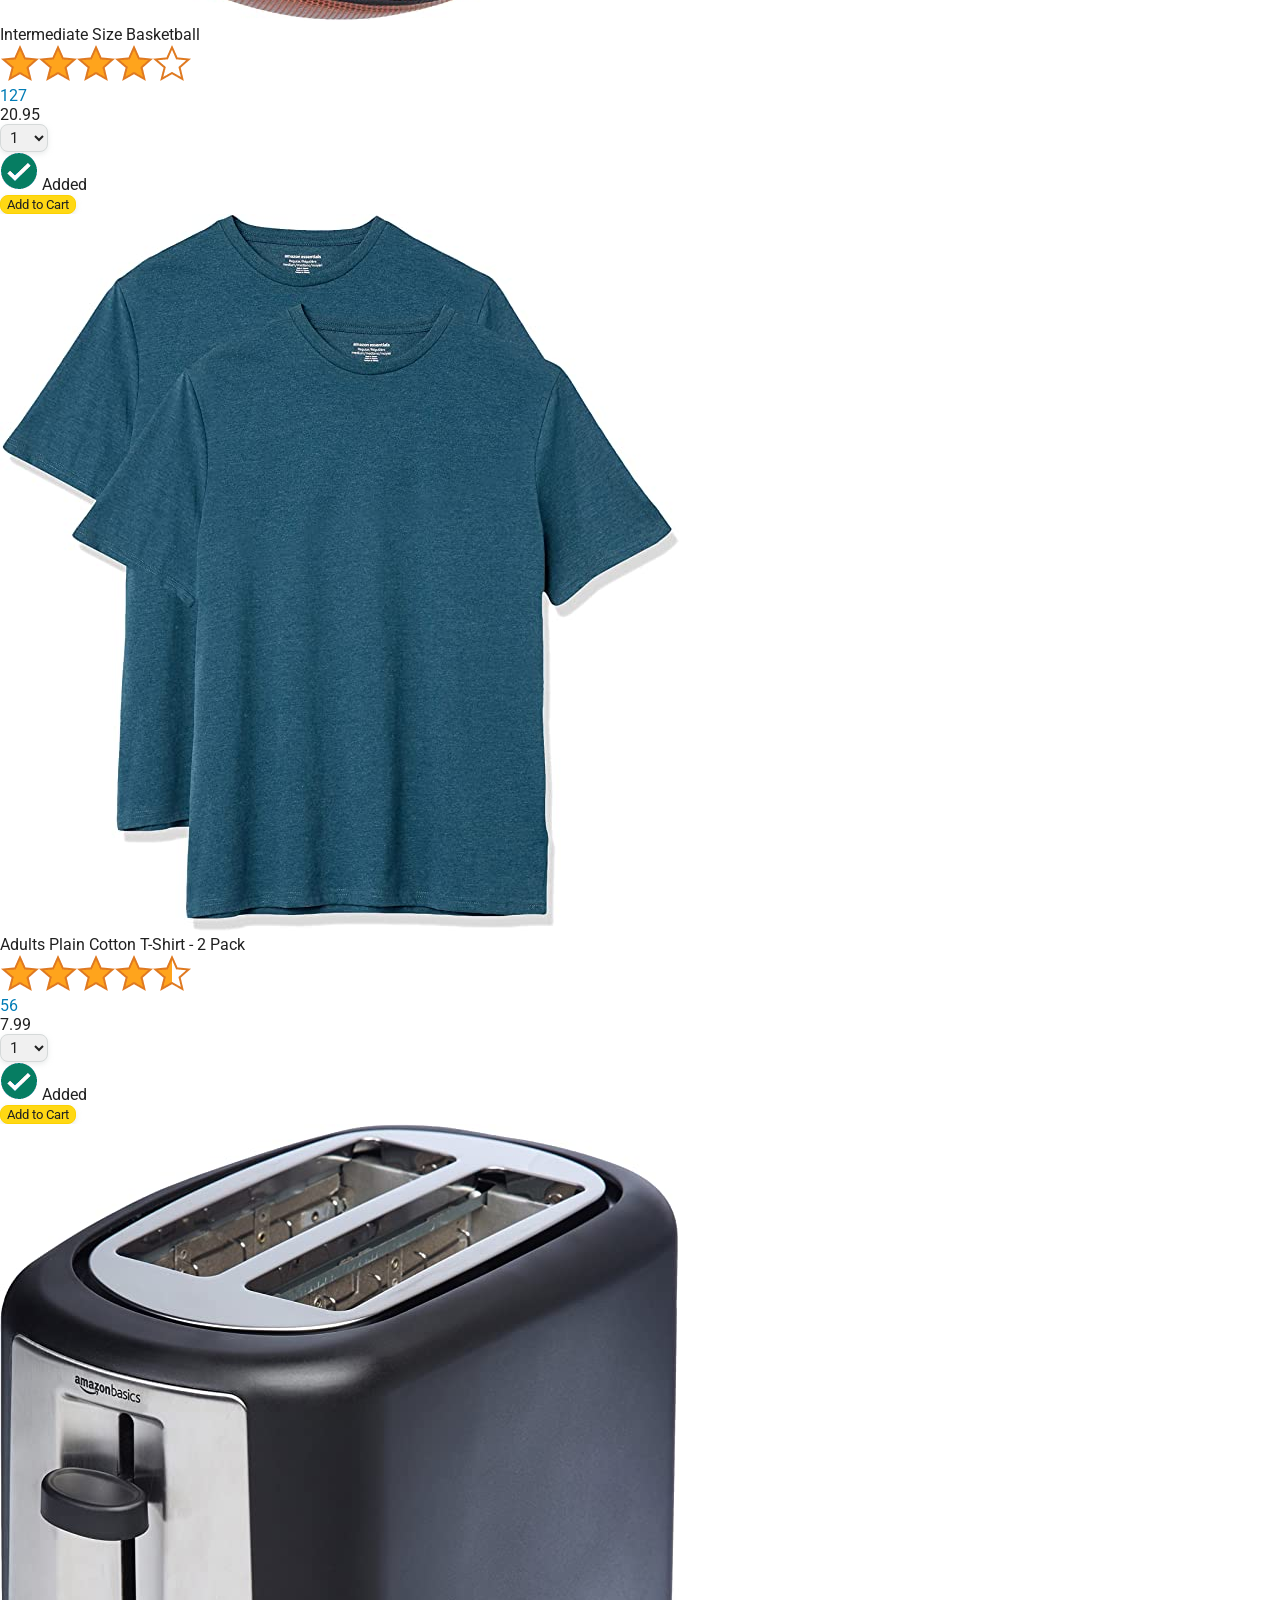
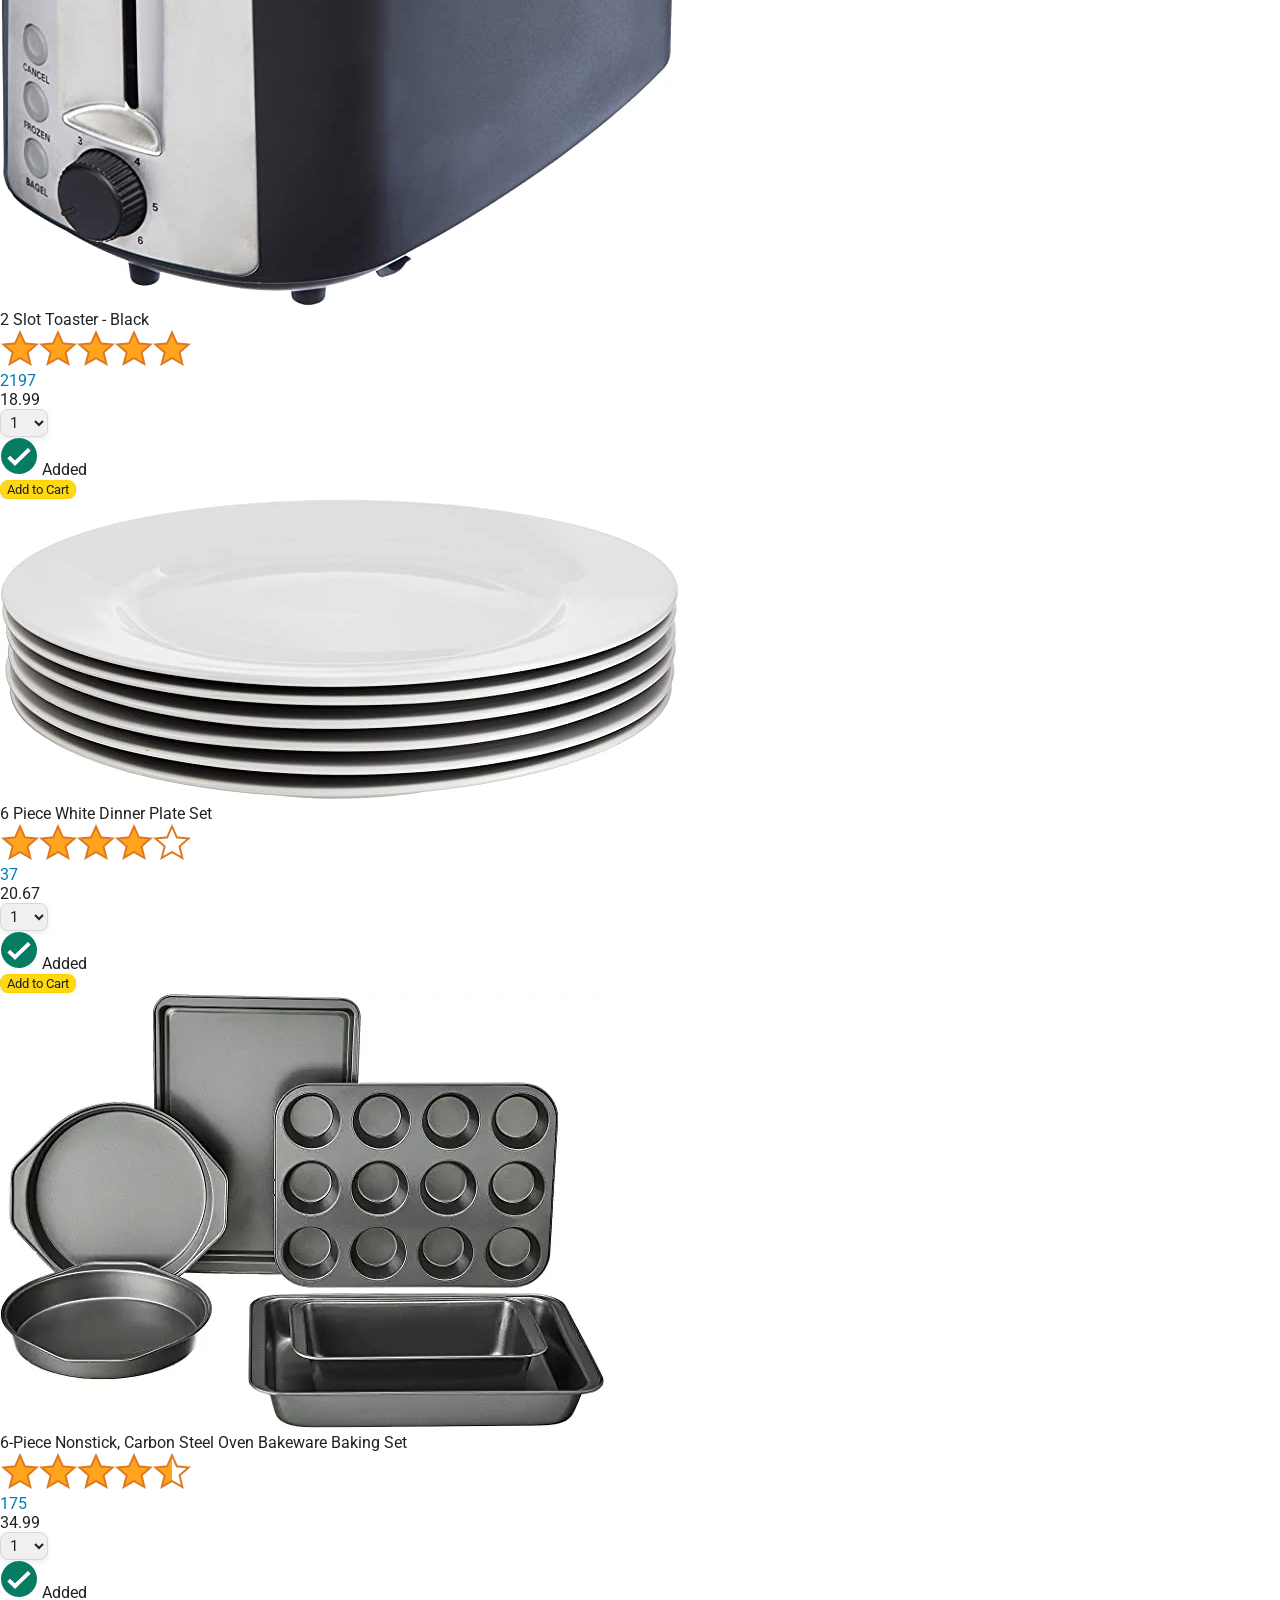
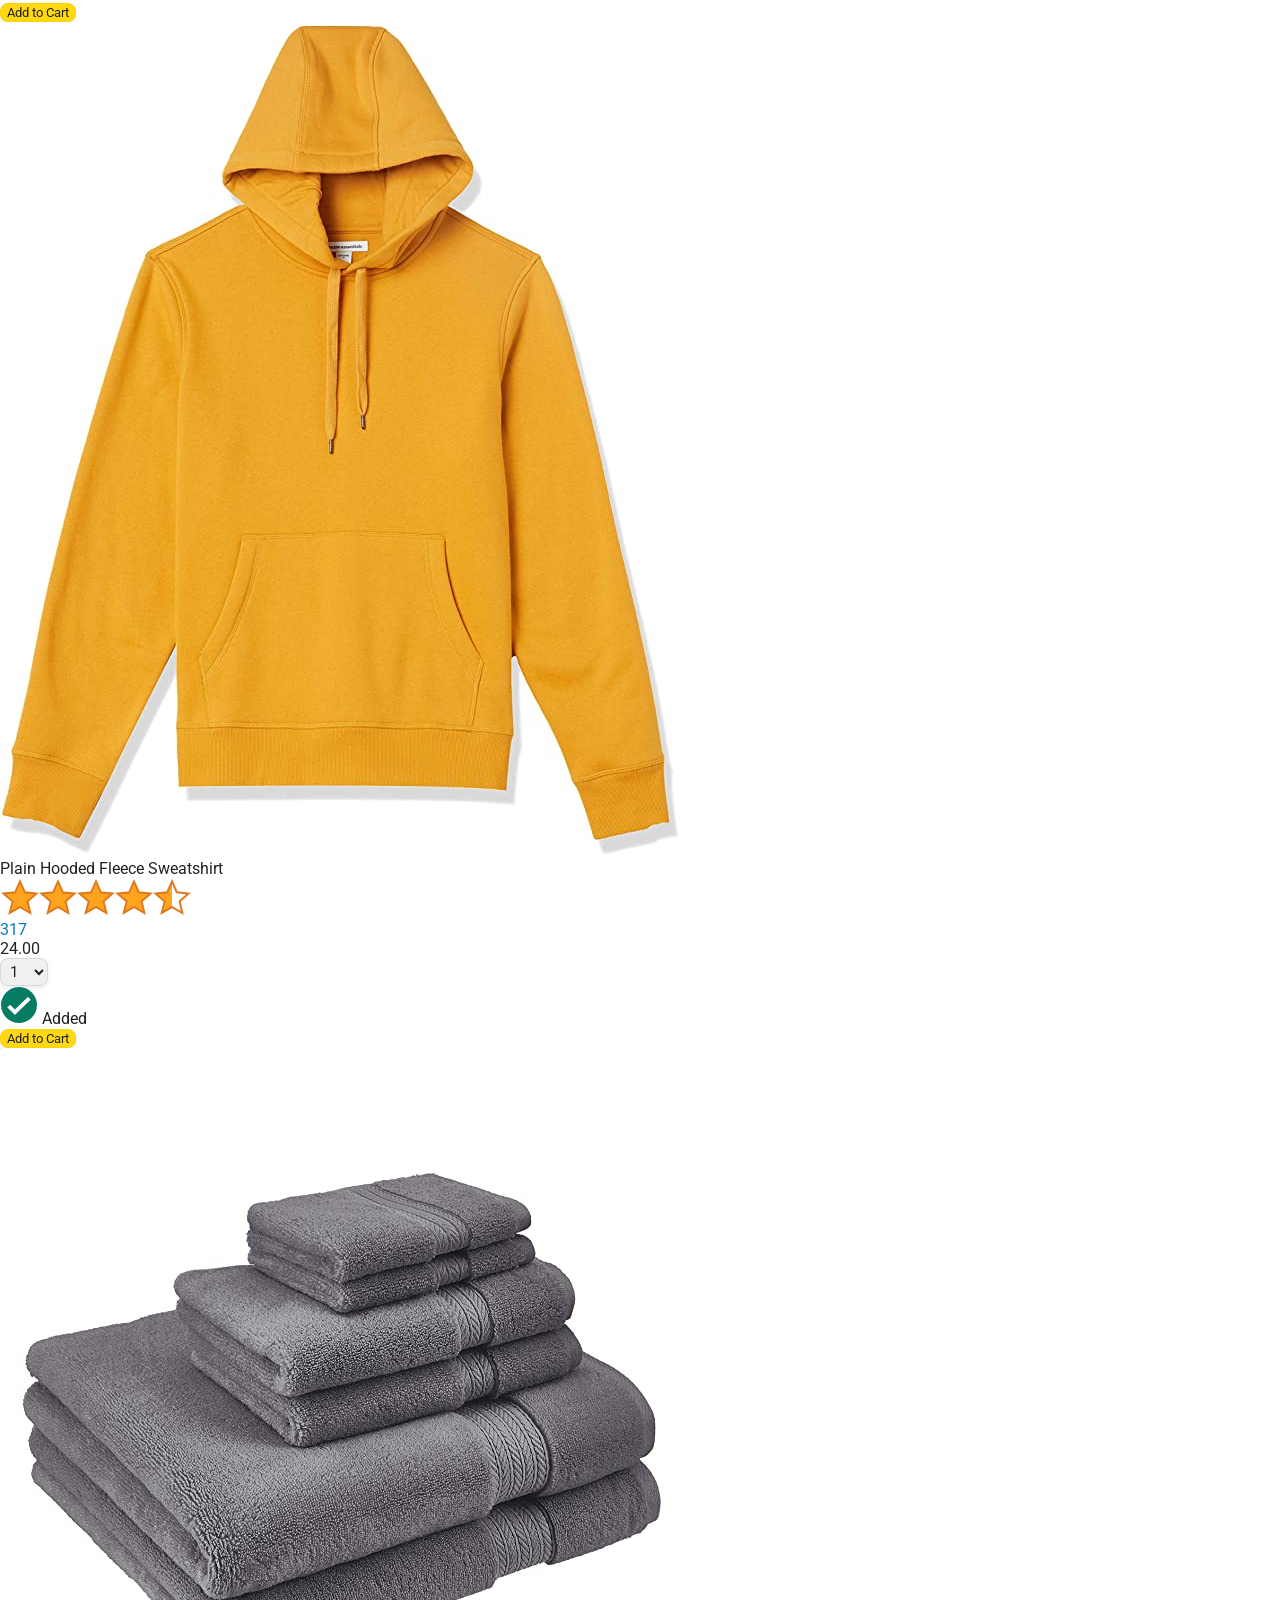
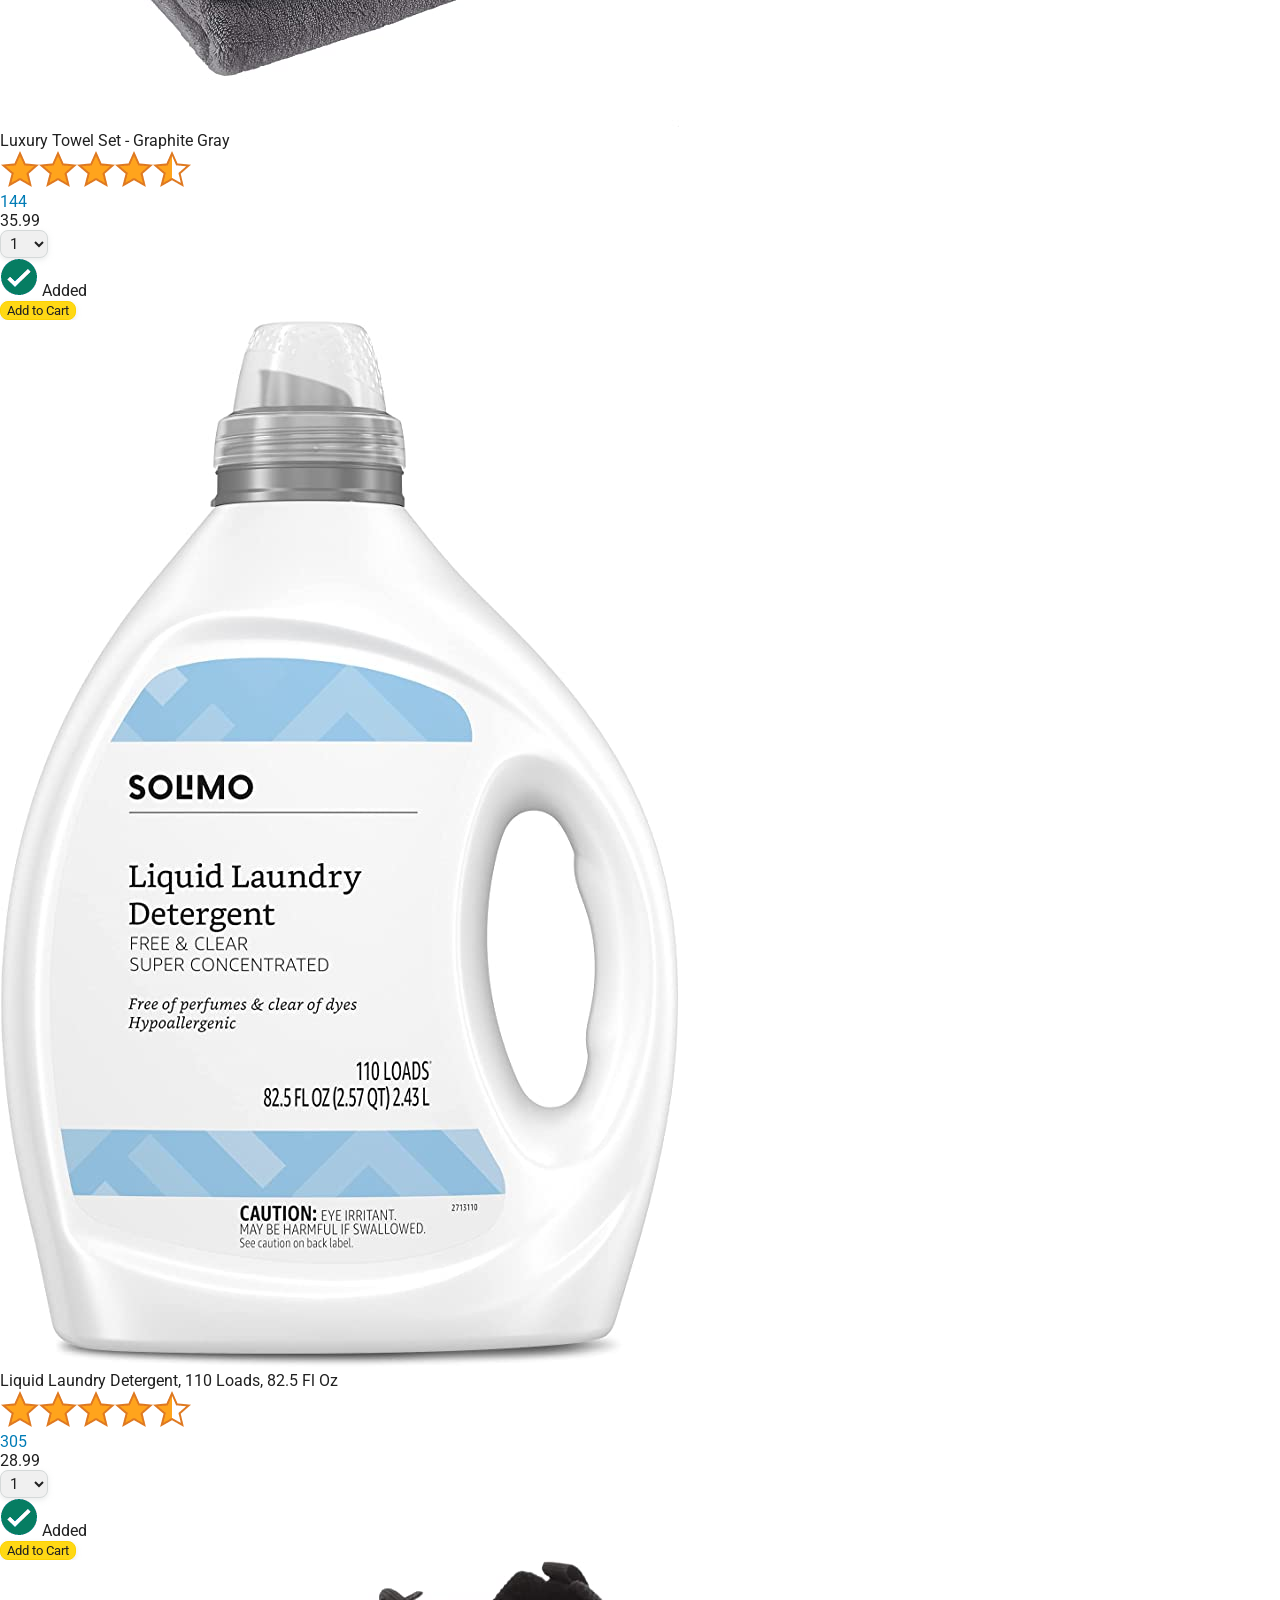
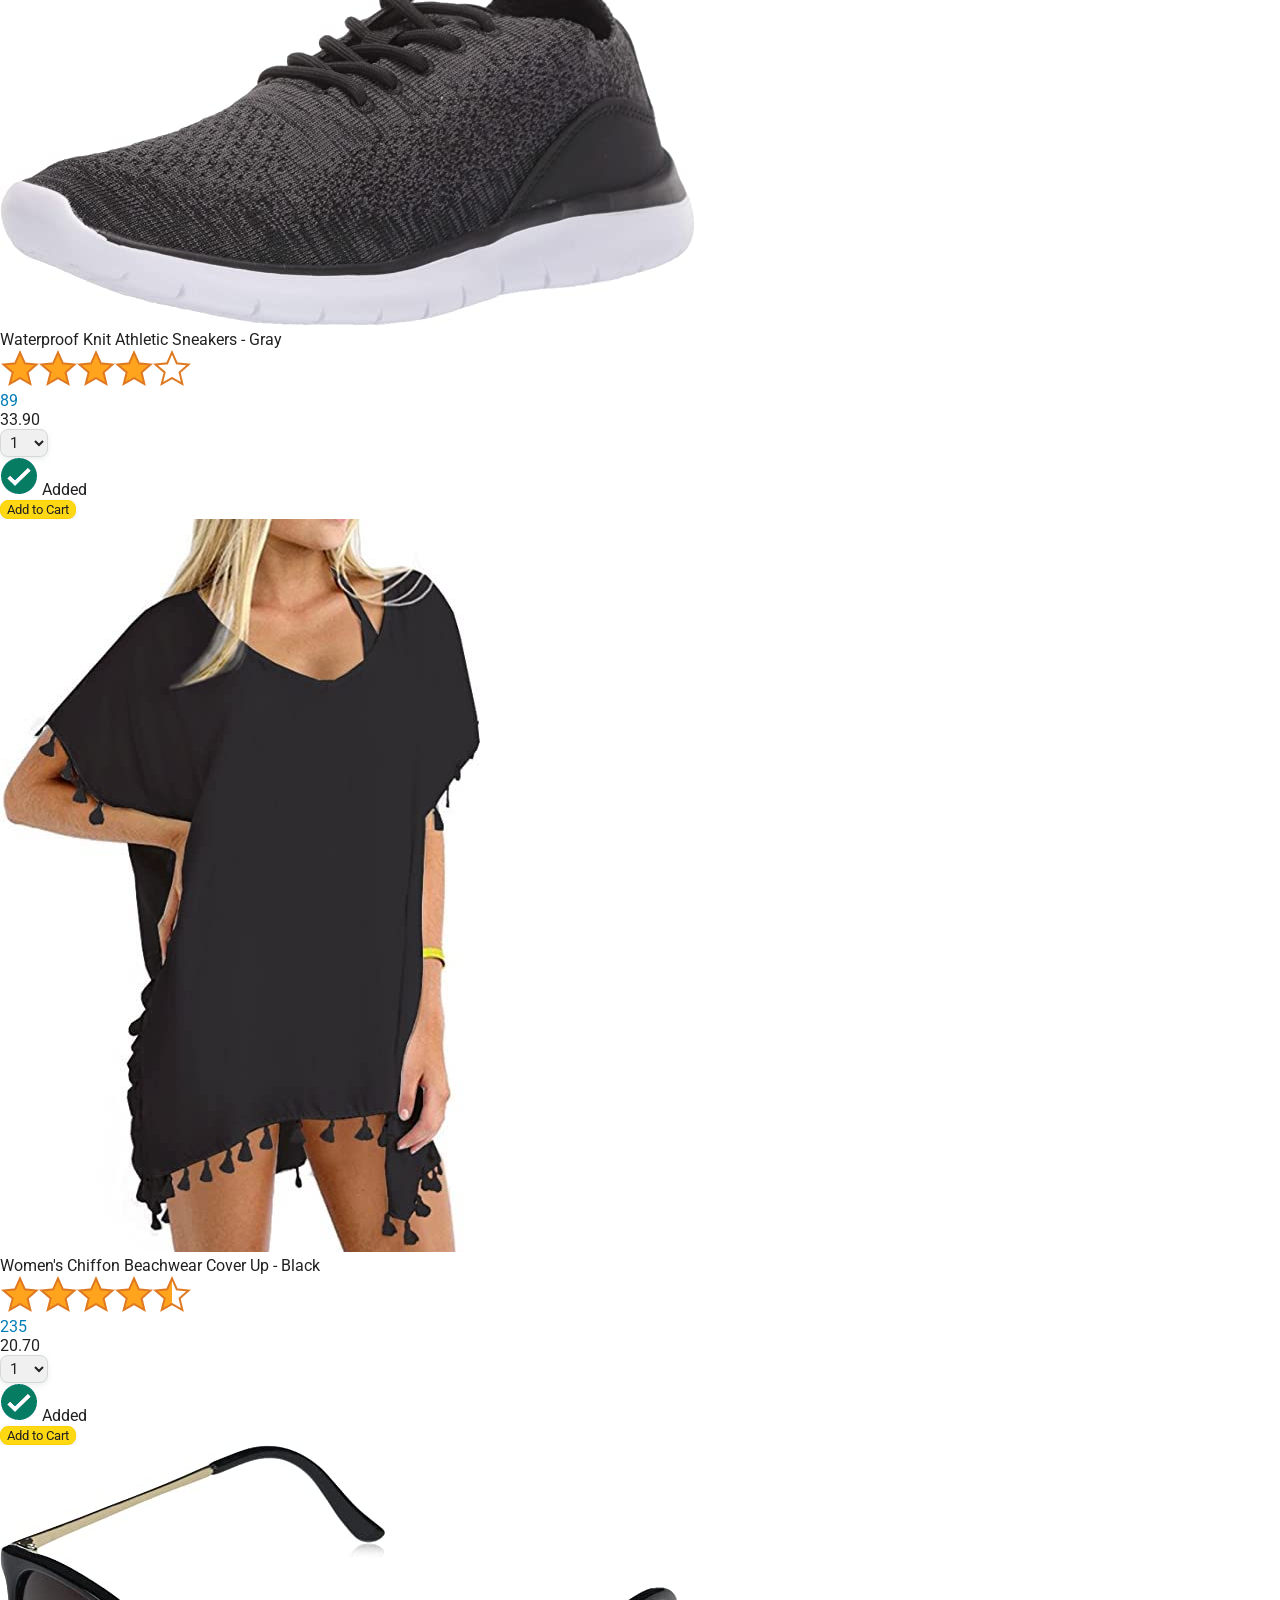
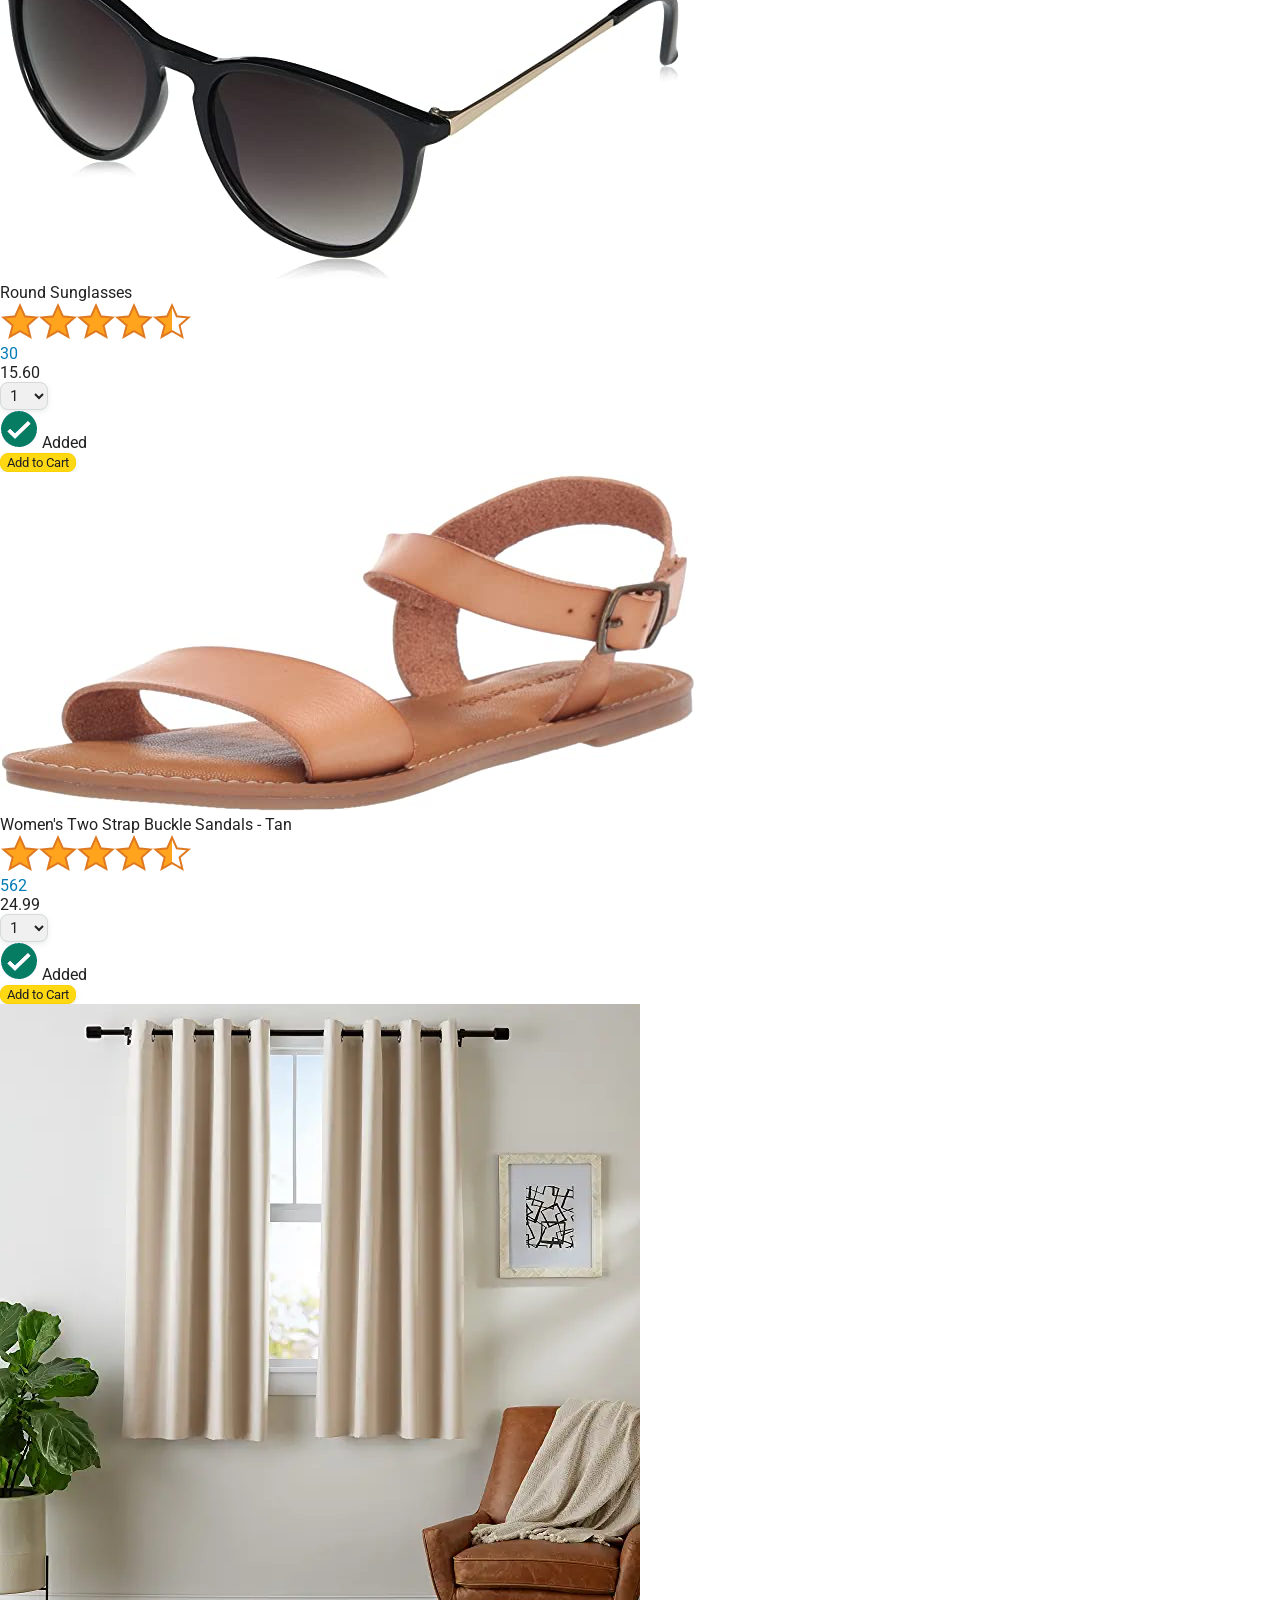
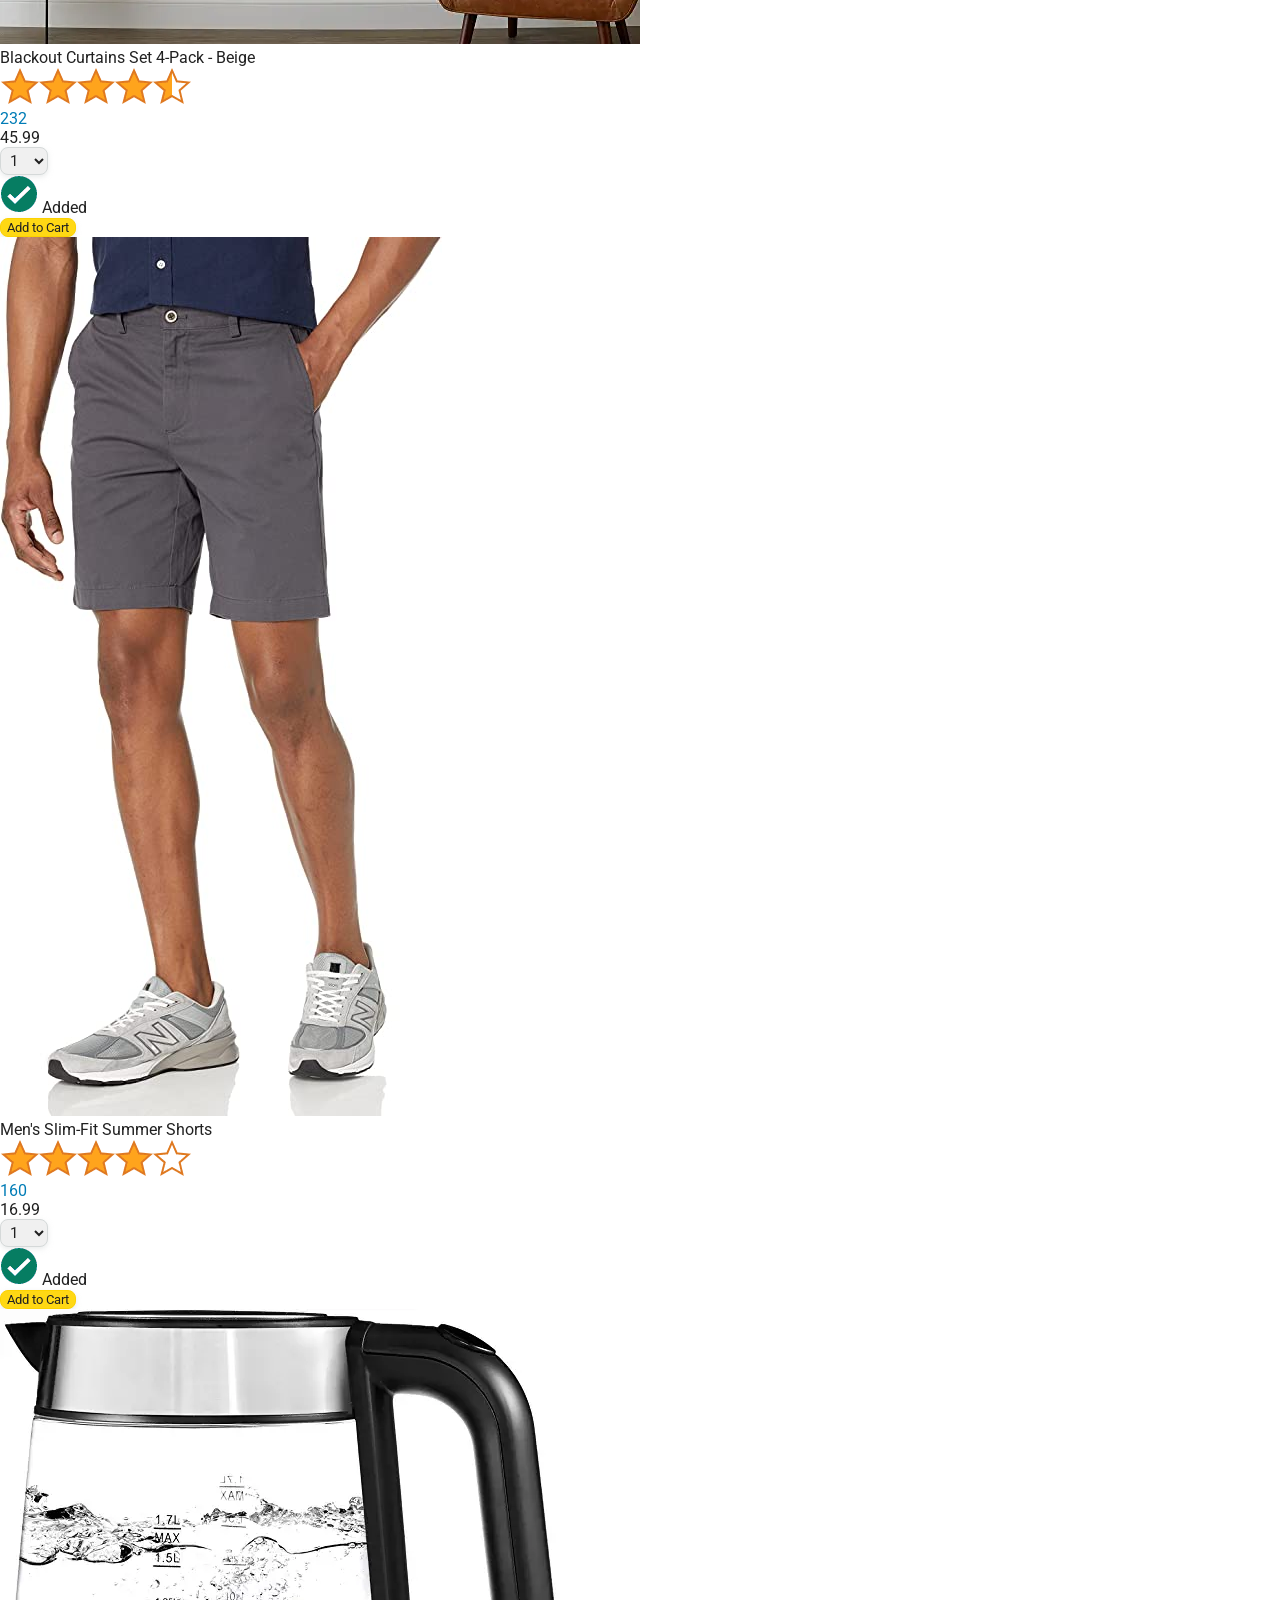
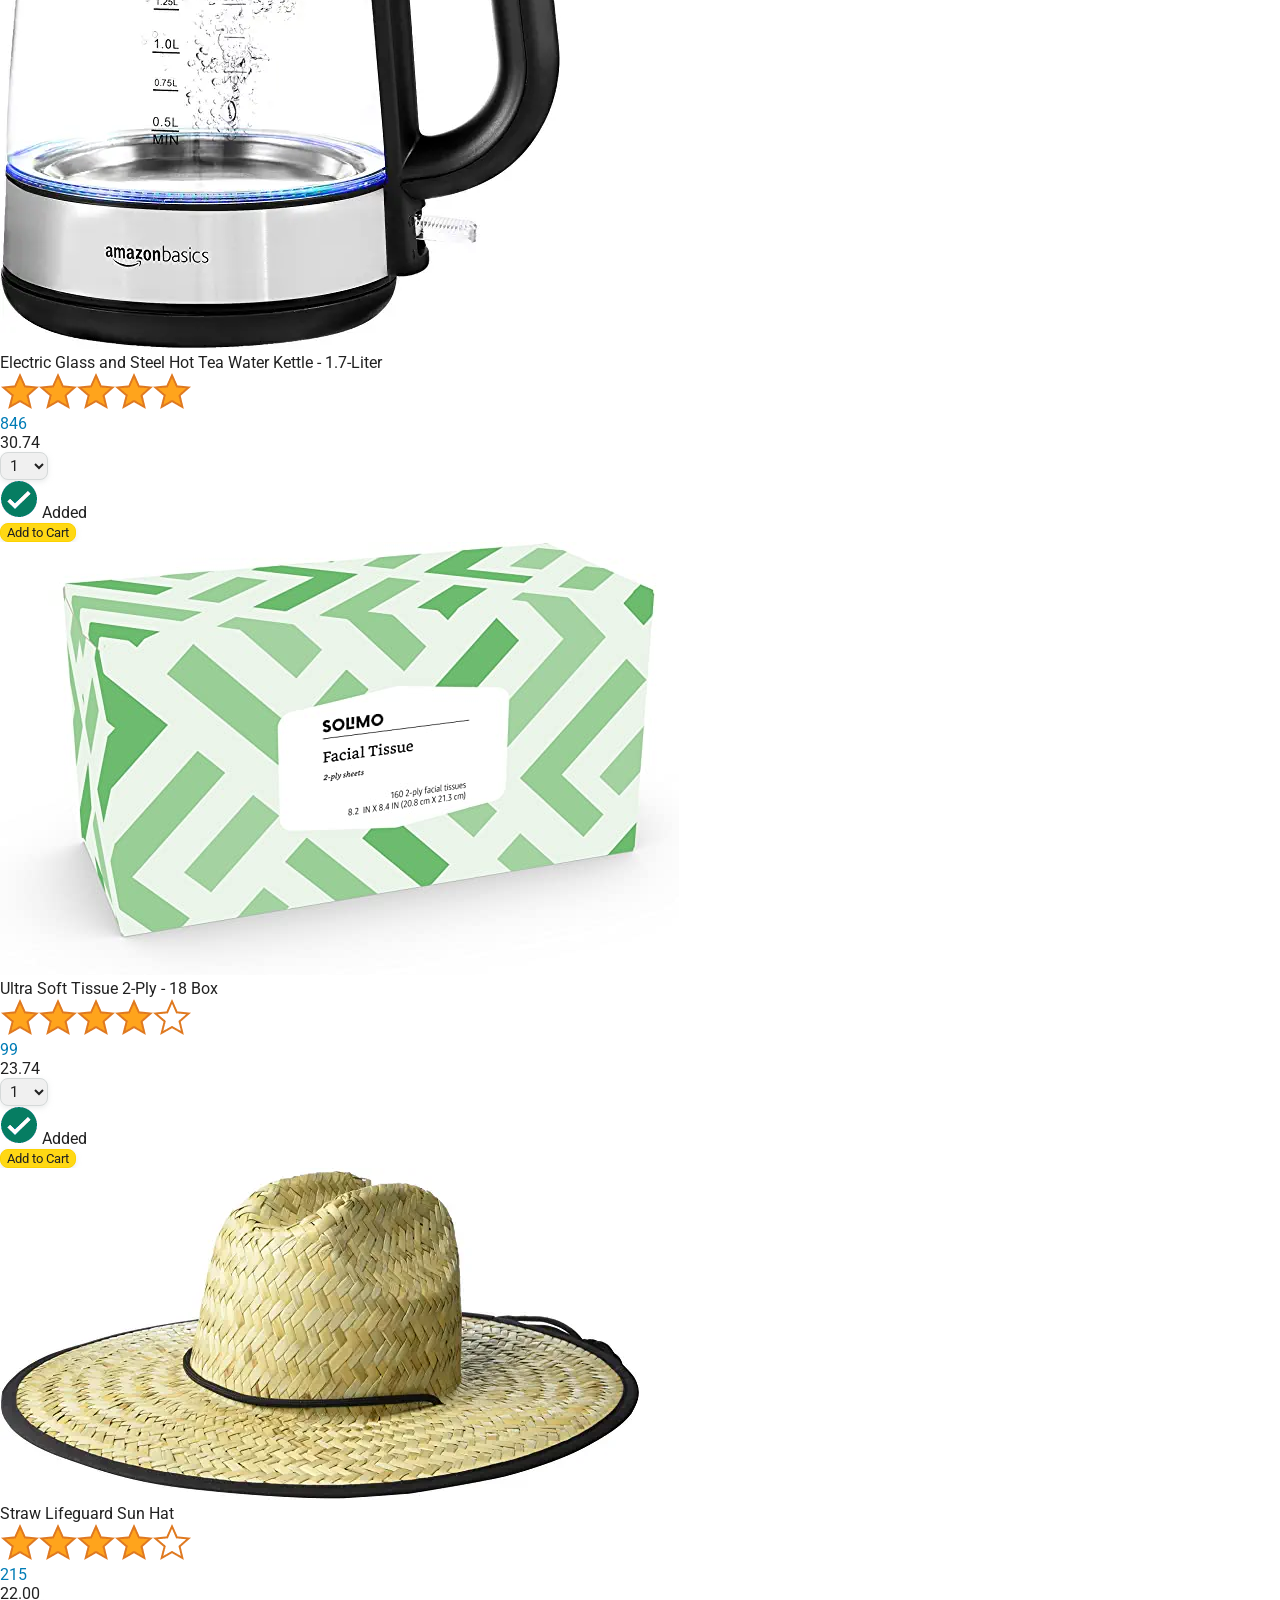
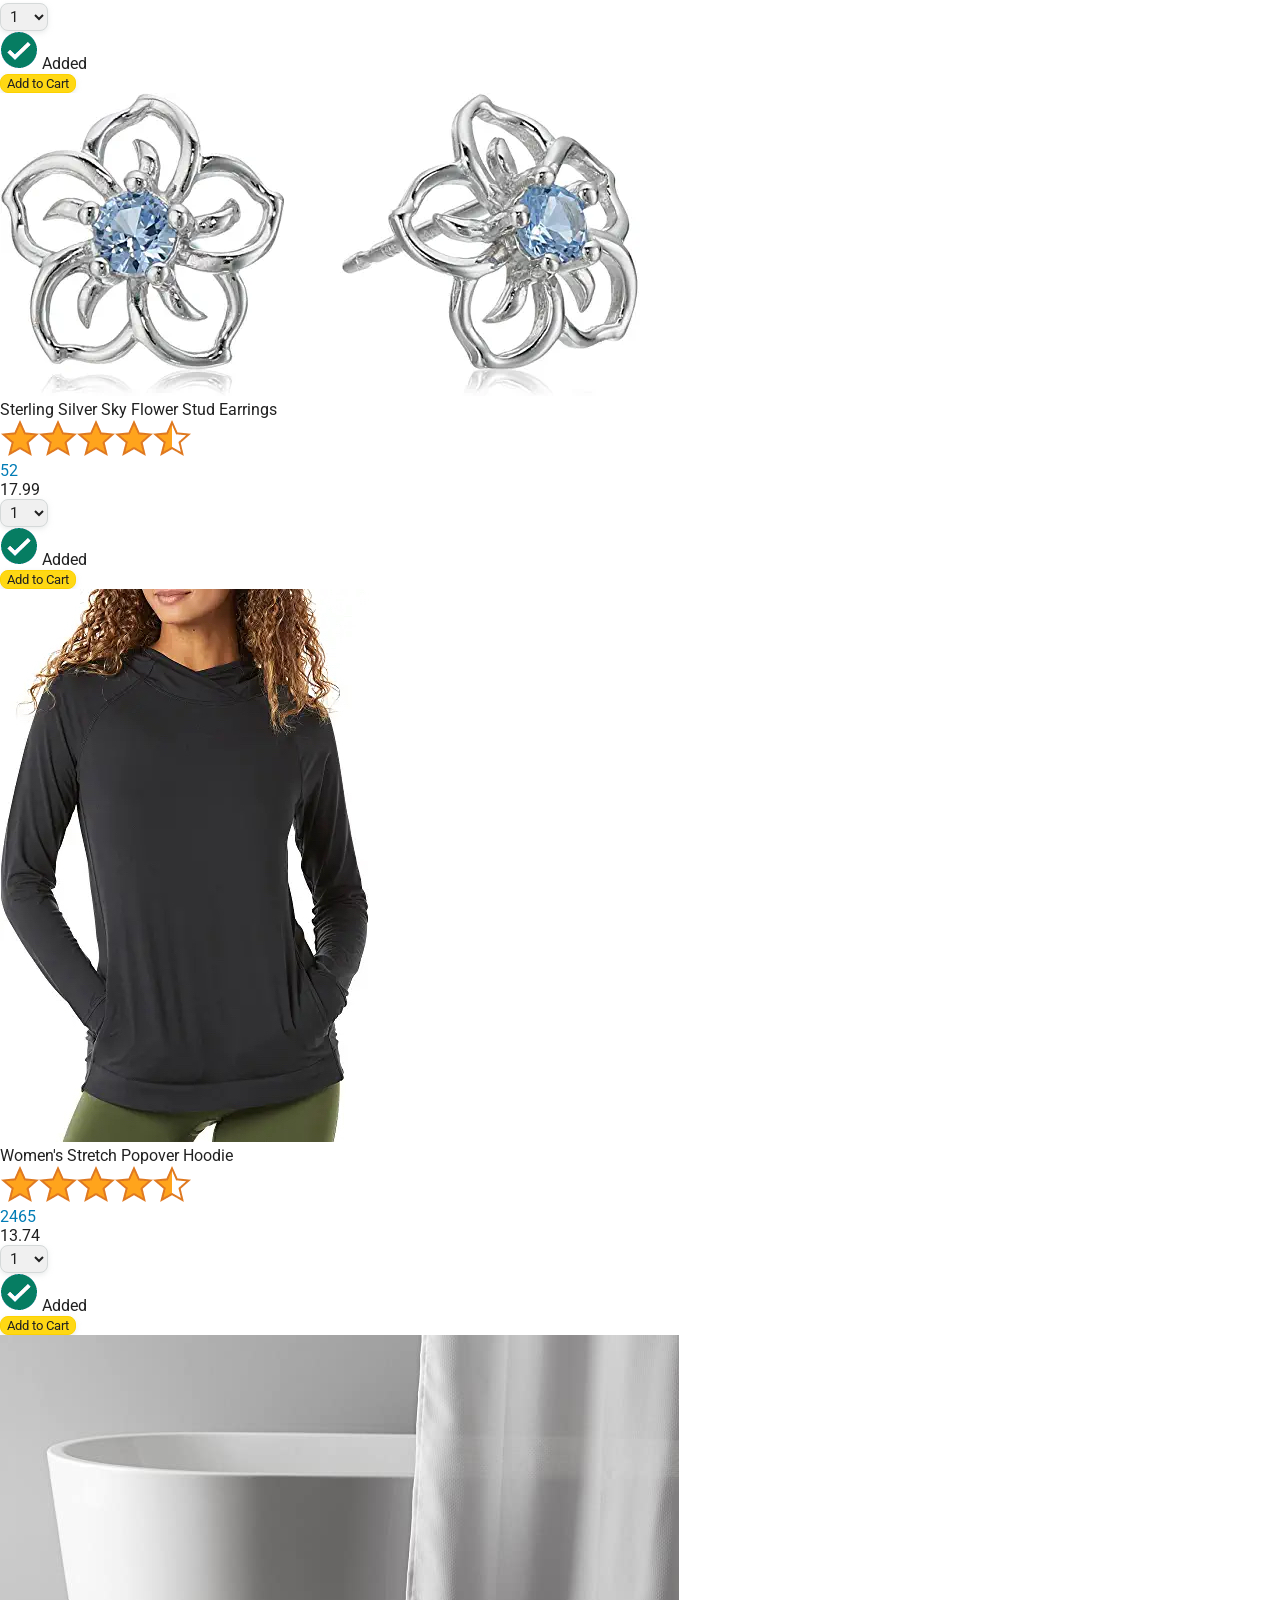
==== commit 8bf1de50: "made the add to cart button interactive" ====
--- a/javascript-amazon-project-main/amazon.html
+++ b/javascript-amazon-project-main/amazon.html
@@ -53,78 +53,6 @@
     
     <div class="main">
       <div class="products-grid">
-
-        <div class="product-container">
-          <div class="product-image-container">
-            <img class="product-image"
-              src="images/products/intermediate-composite-basketball.jpg">
-          </div>
-
-          <div class="product-name limit-text-to-2-lines">
-            Intermediate Size Basketball
-          </div>
-
-          <div class="product-rating-container">
-            <img class="product-rating-stars"
-              src="images/ratings/rating-40.png">
-            <div class="product-rating-count link-primary">
-              127
-            </div>
-          </div>
-
-          <div class="product-price">
-            $20.95
-          </div>
-
-          <div class="product-quantity-container">
-            <select>
-              <option selected value="1">1</option>
-              <option value="2">2</option>
-              <option value="3">3</option>
-              <option value="4">4</option>
-              <option value="5">5</option>
-              <option value="6">6</option>
-              <option value="7">7</option>
-              <option value="8">8</option>
-              <option value="9">9</option>
-              <option value="10">10</option>
-            </select>
-          </div>
-
-          <div class="product-spacer"></div>
-
-          <div class="added-to-cart">
-            <img src="images/icons/checkmark.png">
-            Added
-          </div>
-
-          <button class="add-to-cart-button button-primary">
-            Add to Cart
-          </button>
-        </div>
-
-        <div class="product-container">
-          <div class="product-image-container">
-            <img class="product-image"
-              src="images/products/adults-plain-cotton-tshirt-2-pack-teal.jpg">
-          </div>
-
-          <div class="product-name limit-text-to-2-lines">
-            Adults Plain Cotton T-Shirt - 2 Pack
-          </div>
-
-          <div class="product-rating-container">
-            <img class="product-rating-stars"
-              src="images/ratings/rating-45.png">
-            <div class="product-rating-count link-primary">
-              56
-            </div>
-          </div>
-
-          <div class="product-price">
-            $7.99
-          </div>
-
           <div class="product-quantity-container">
             <select>
               <option selected value="1">1</option>
@@ -154,6 +82,8 @@
       </div>
     </div>
 
+    <script src="data/cart.js"></script>
     <script src="data/products.js"></script>
+    <script src="amazon.js"></script>
   </body>
 </html>
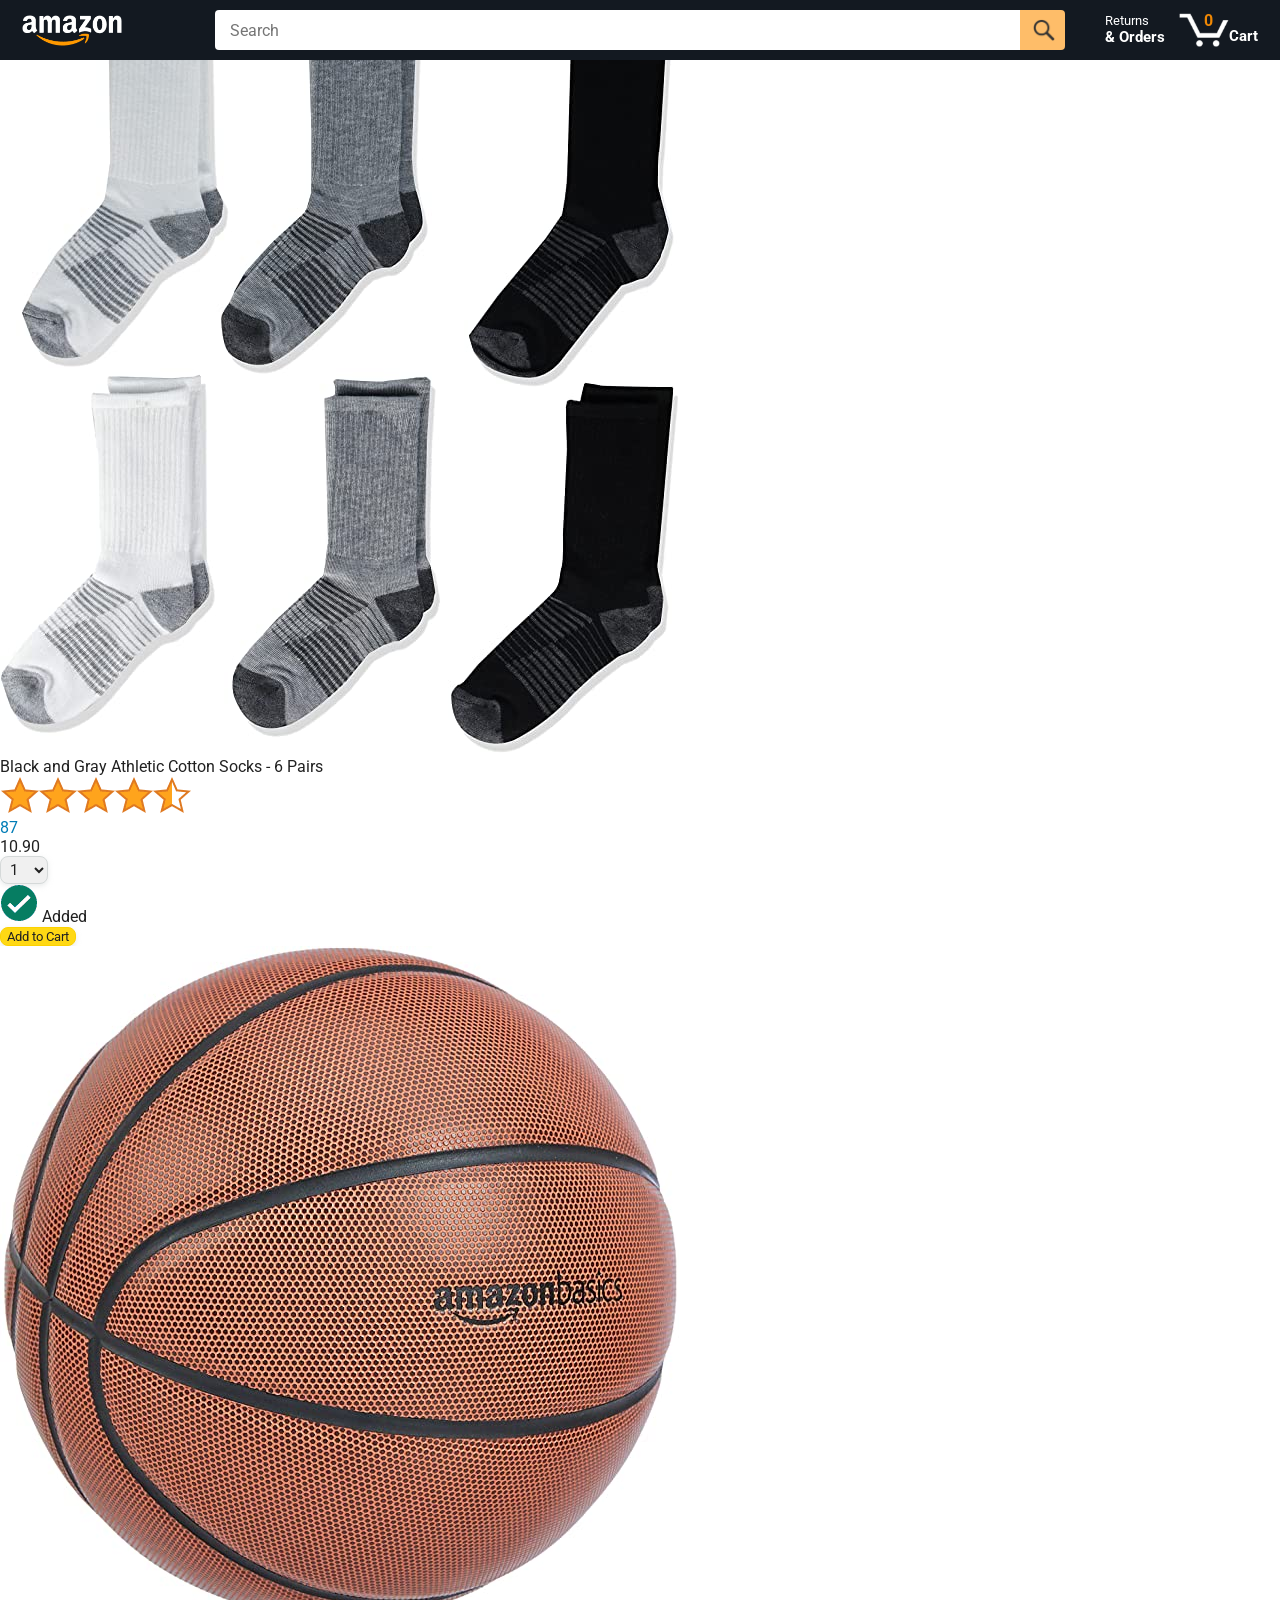
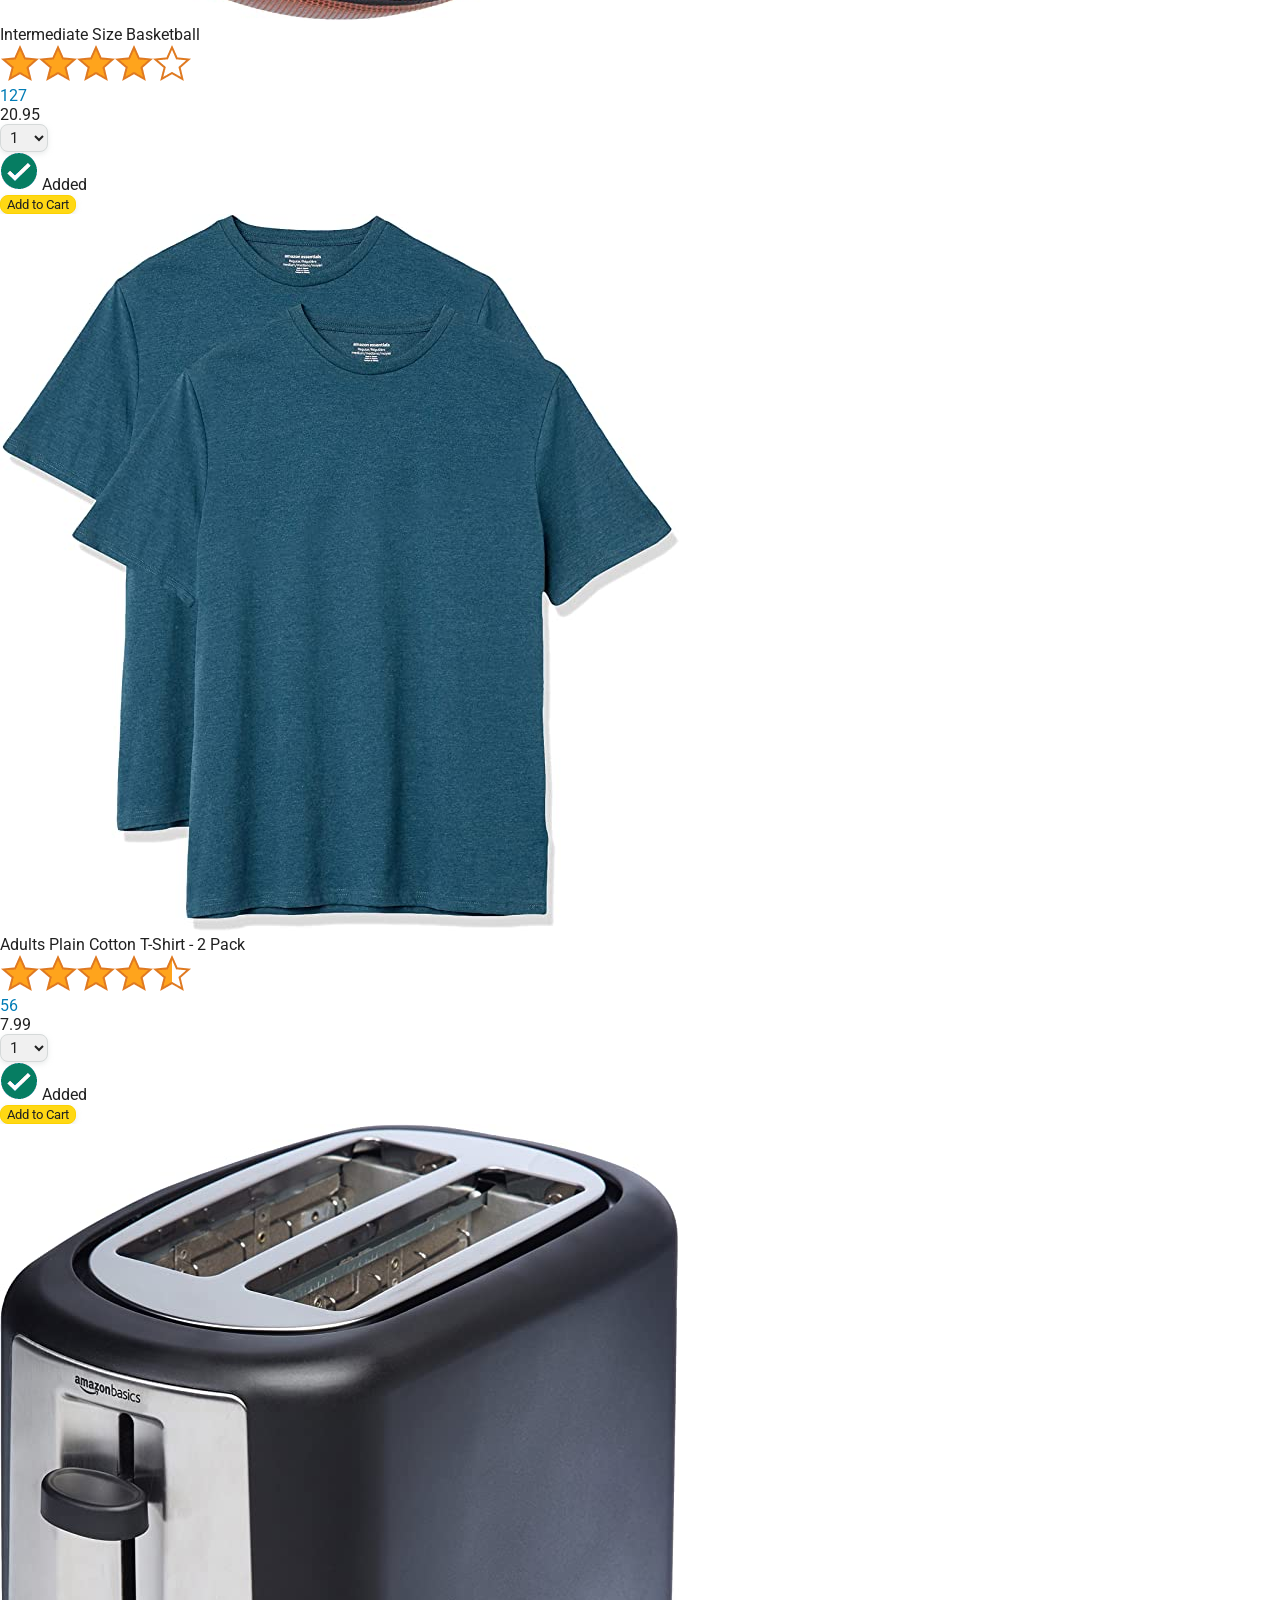
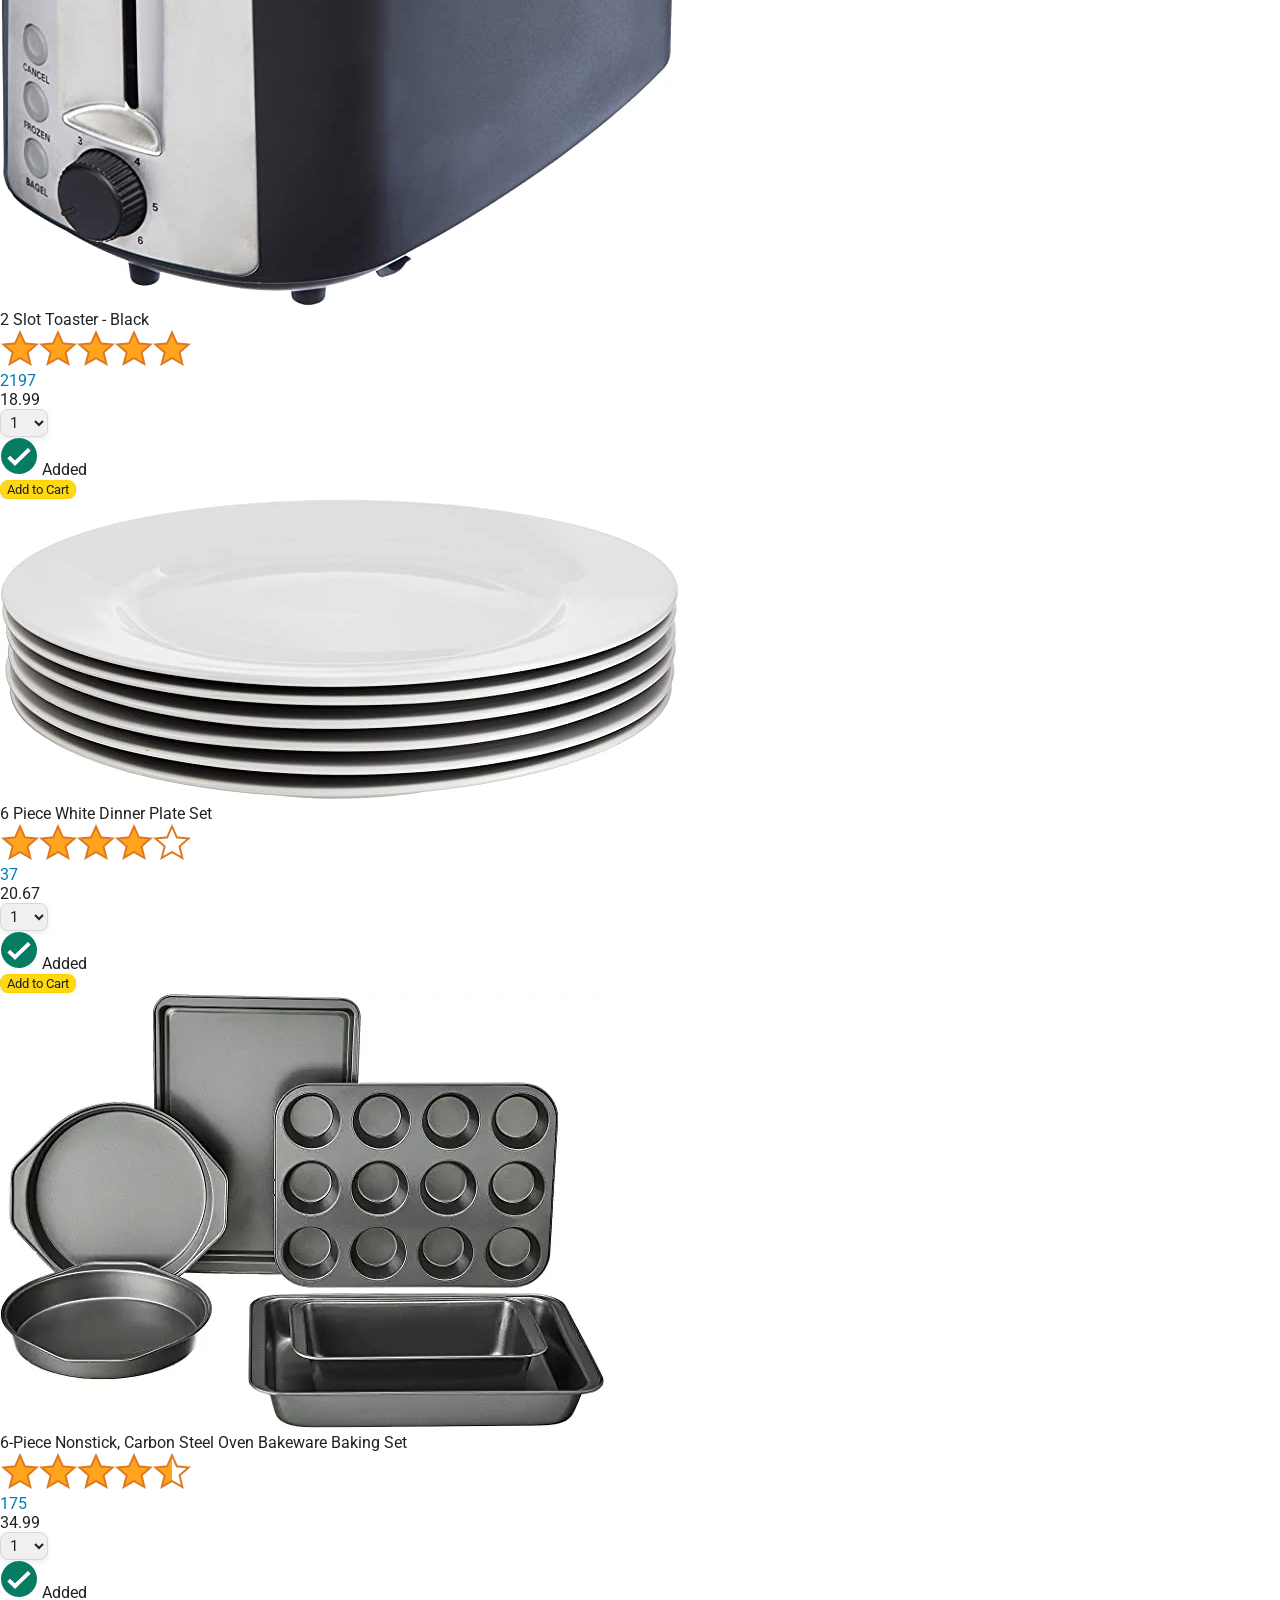
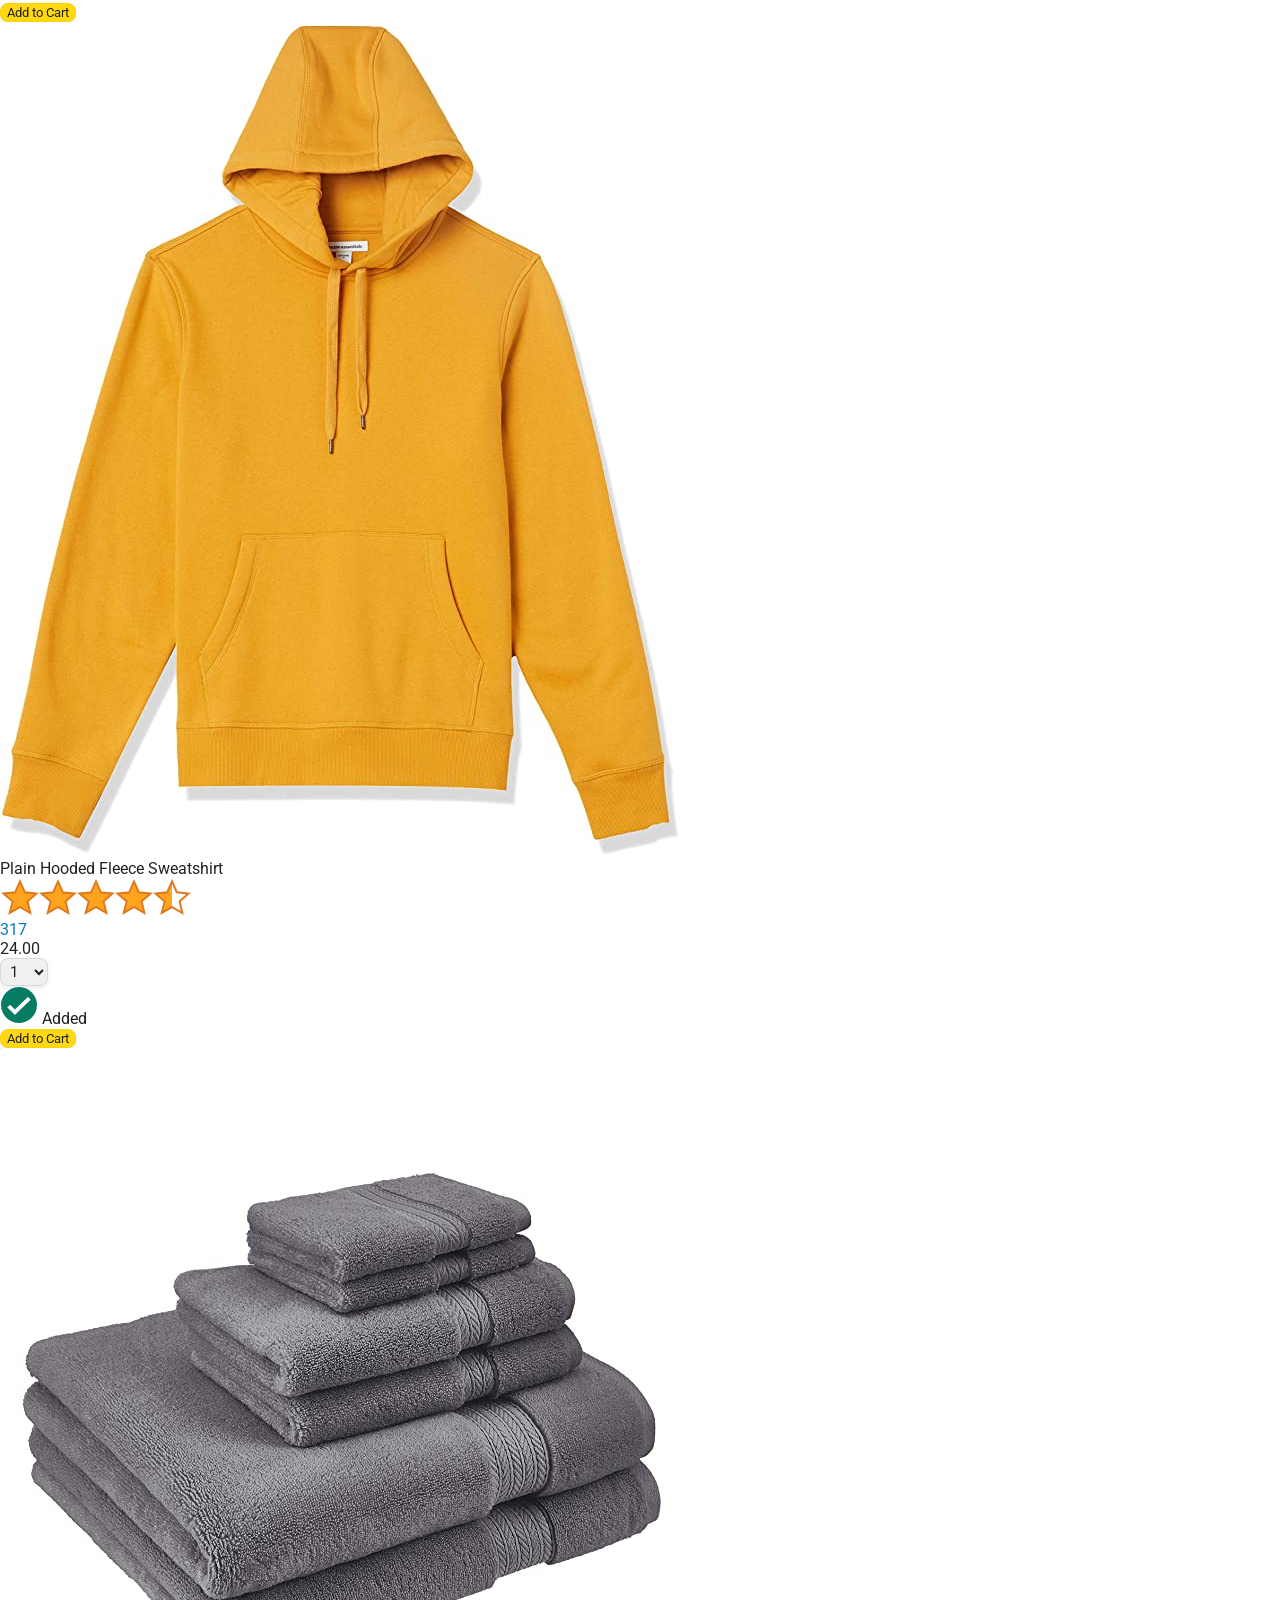
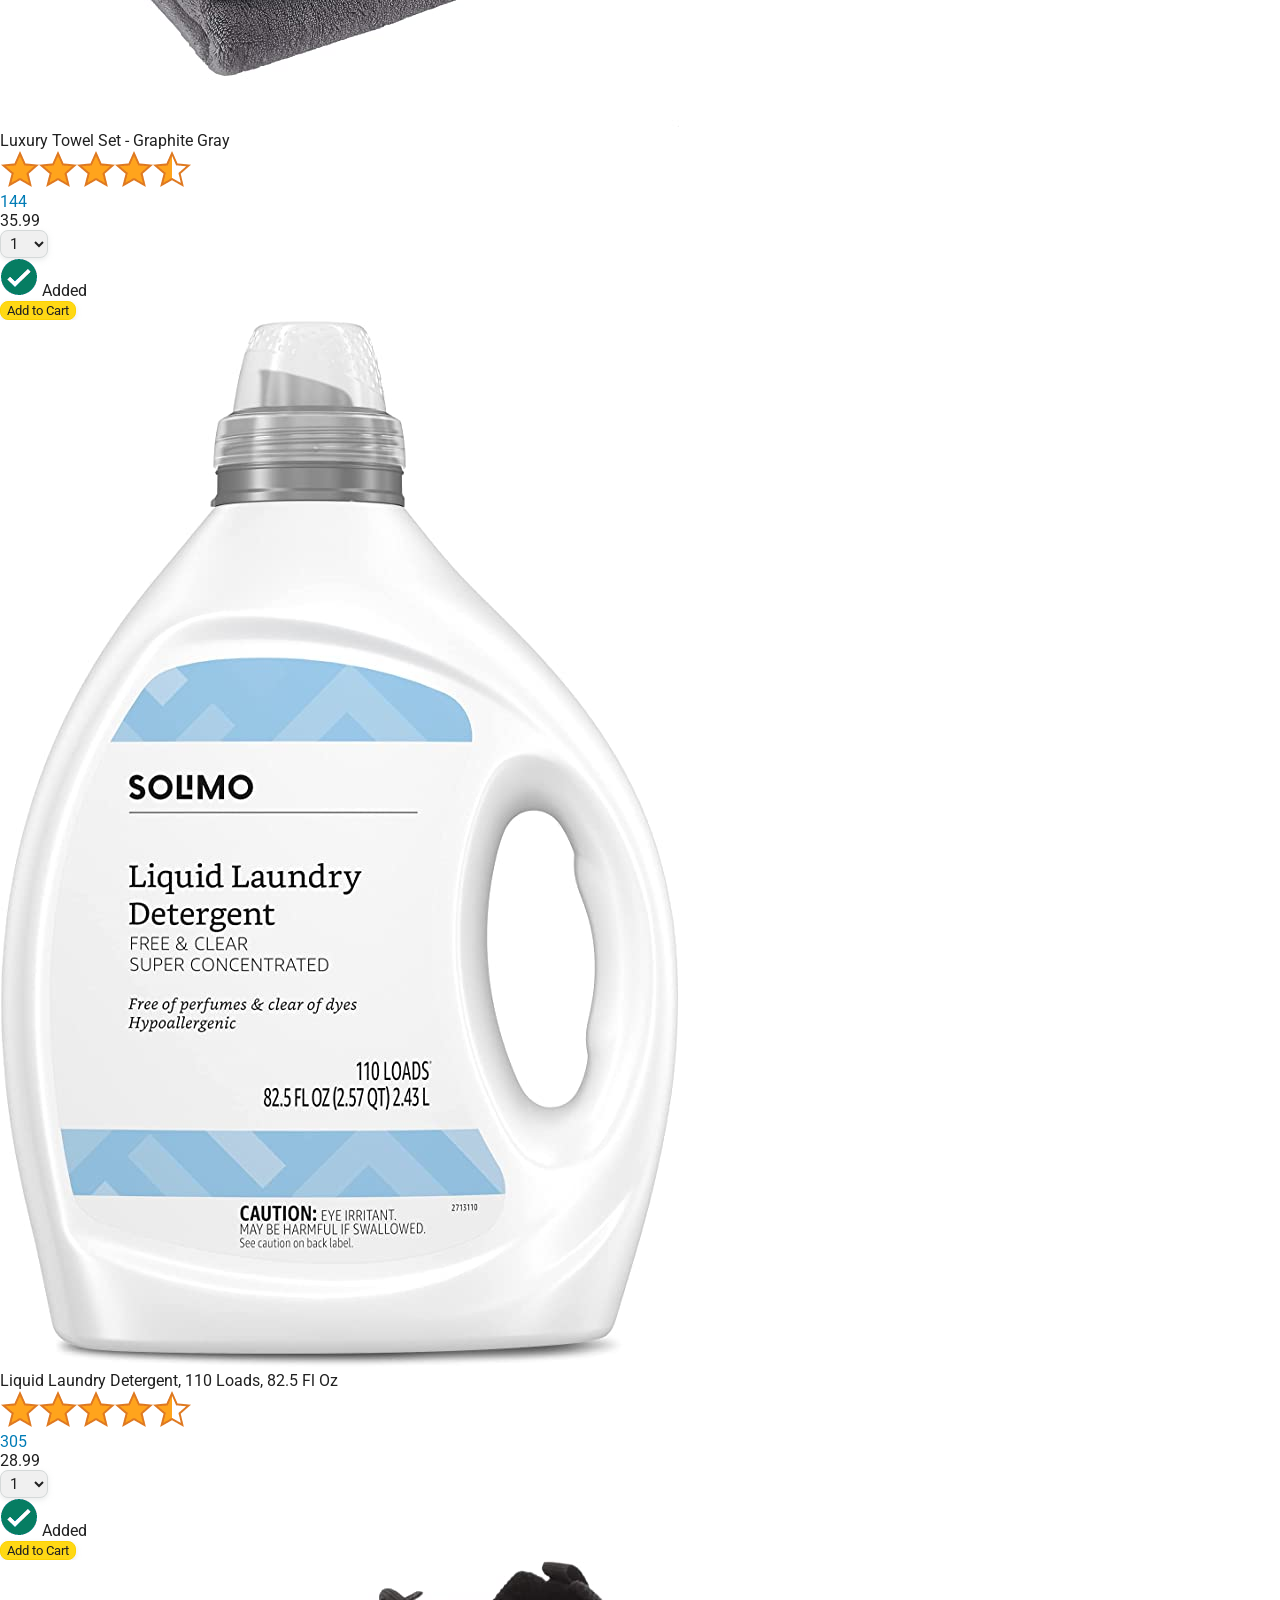
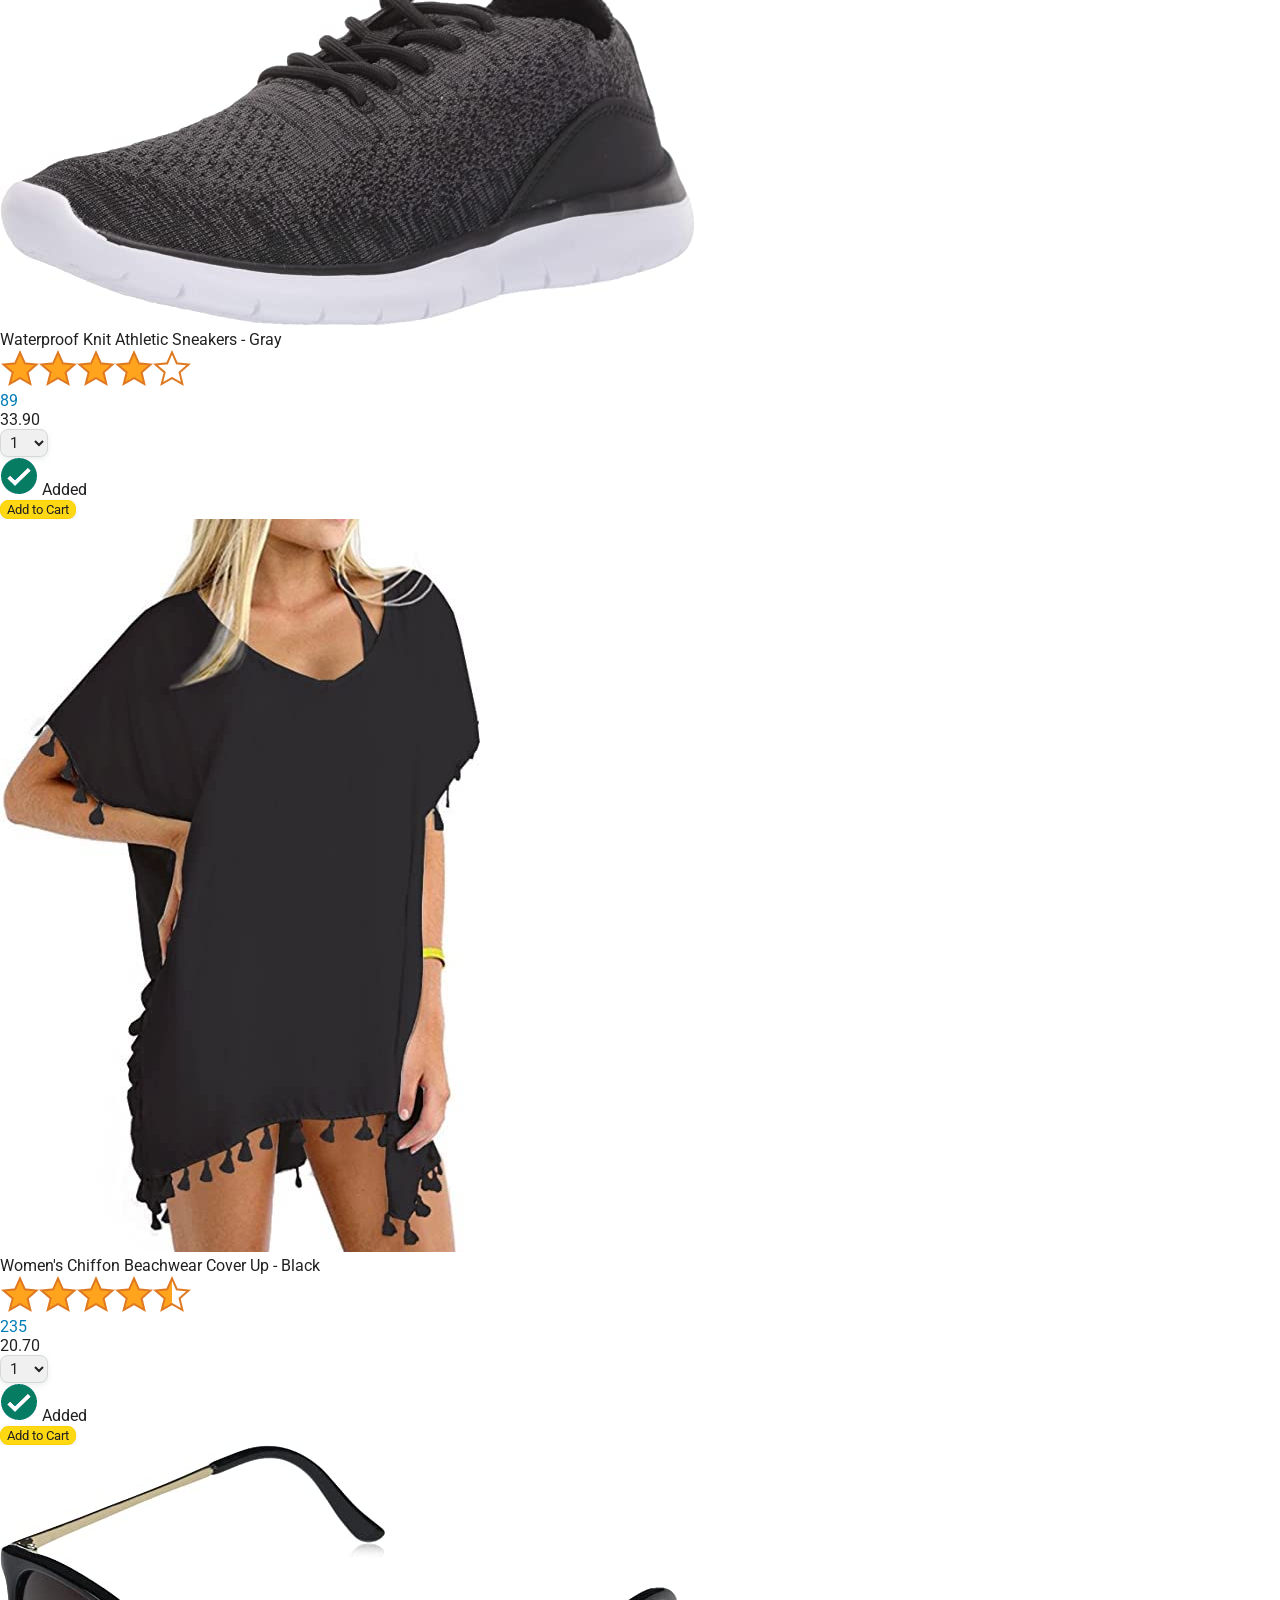
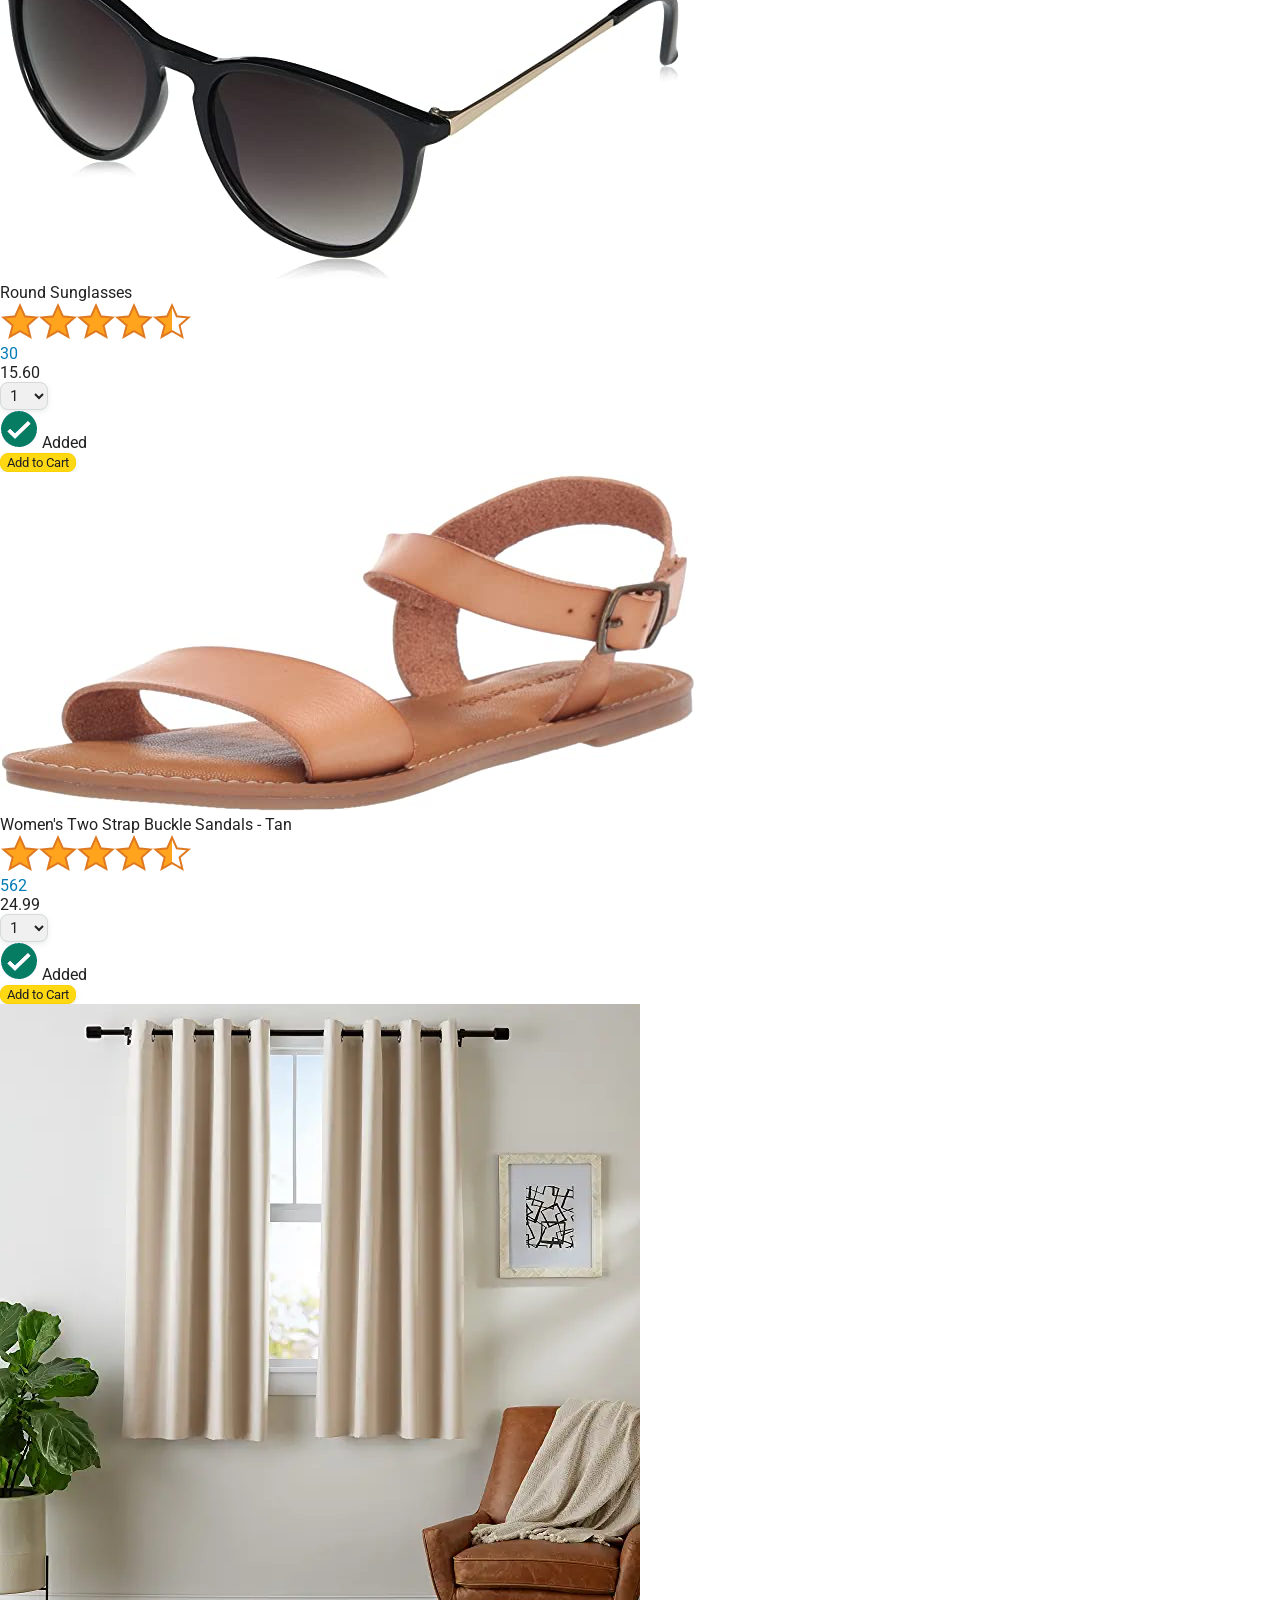
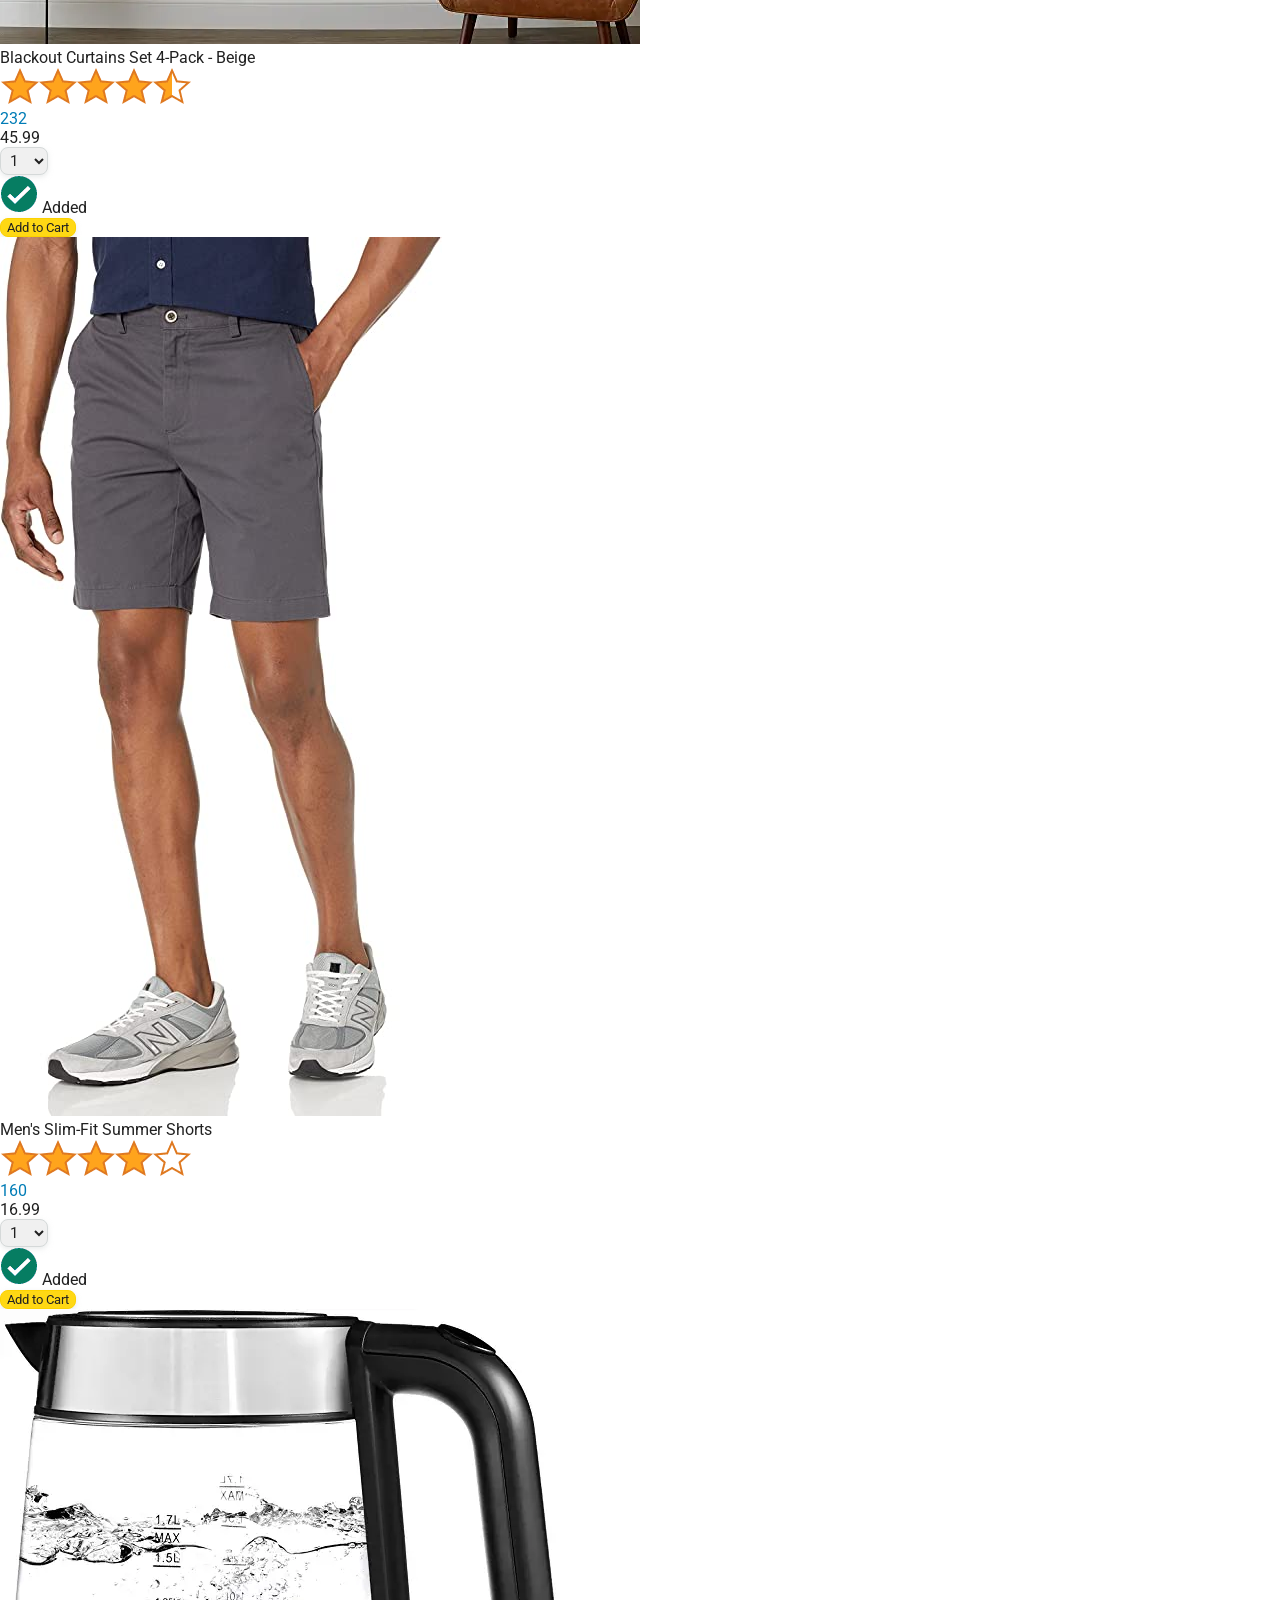
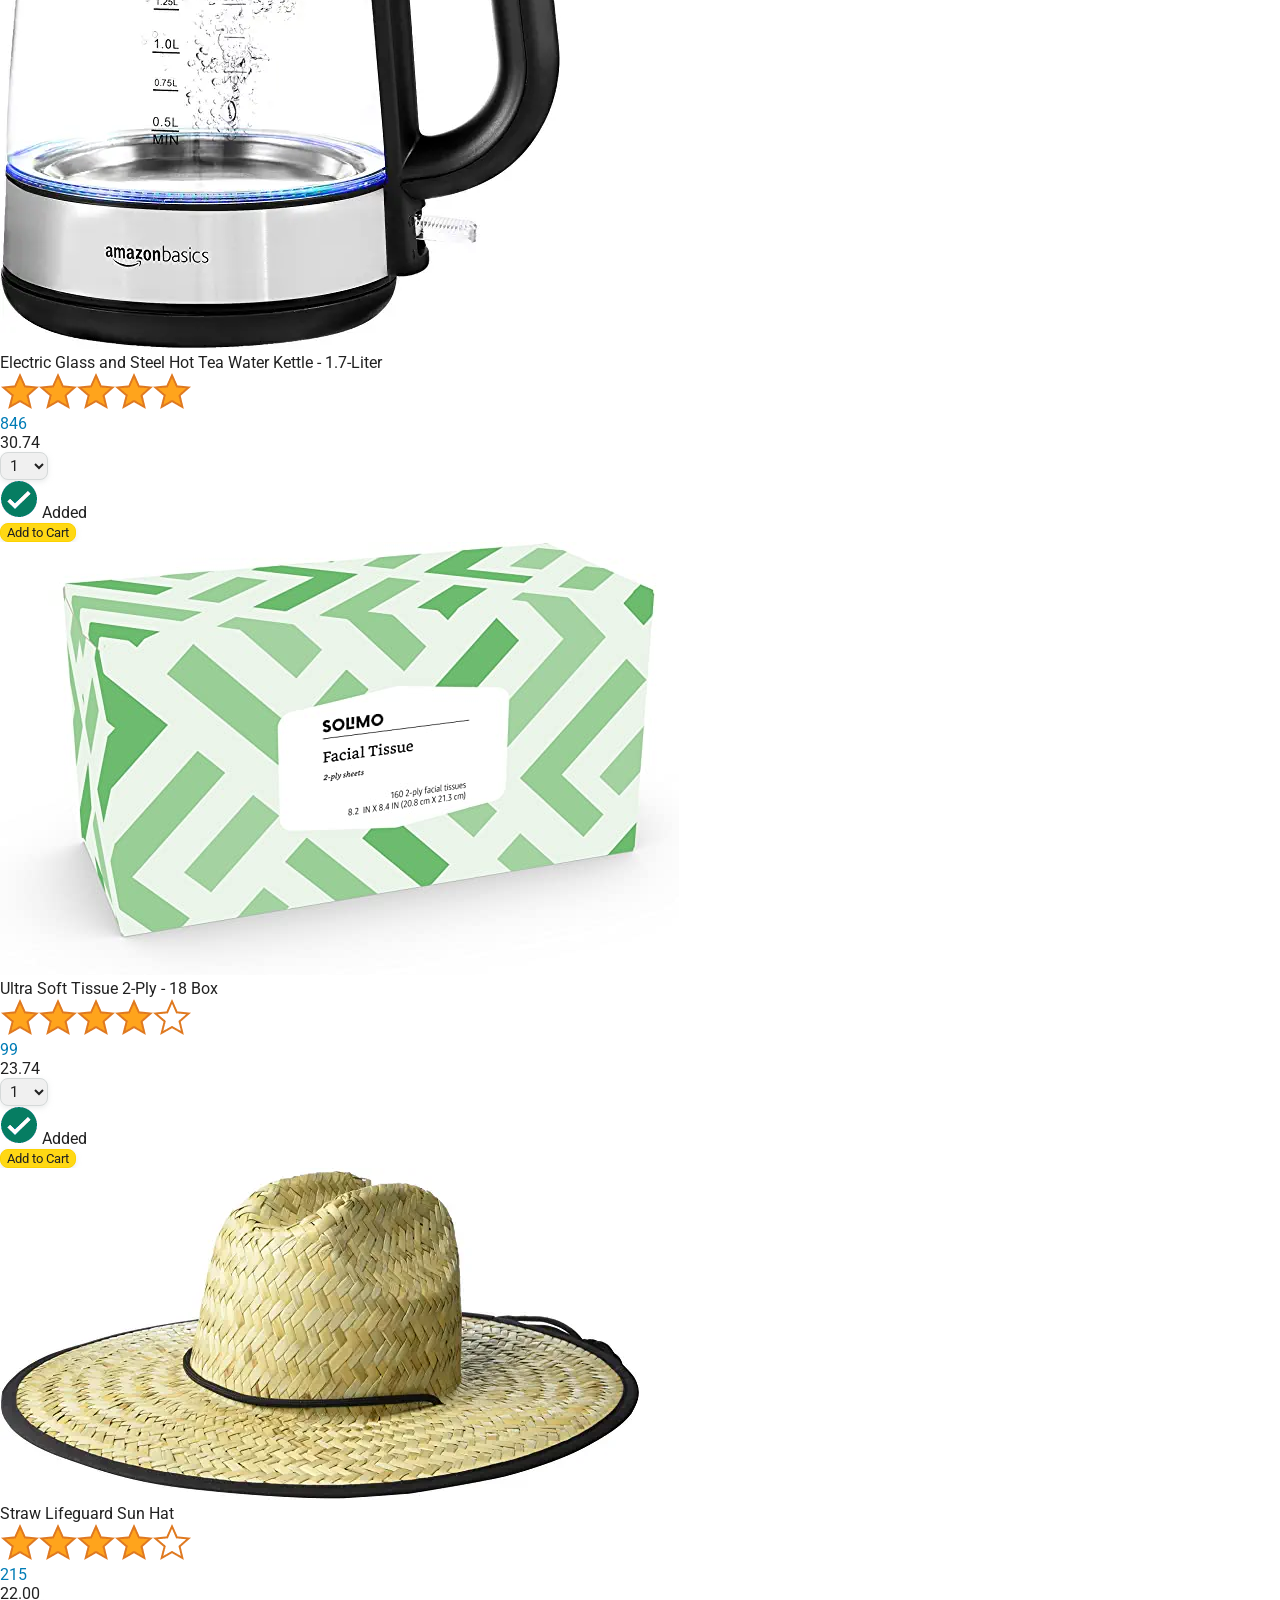
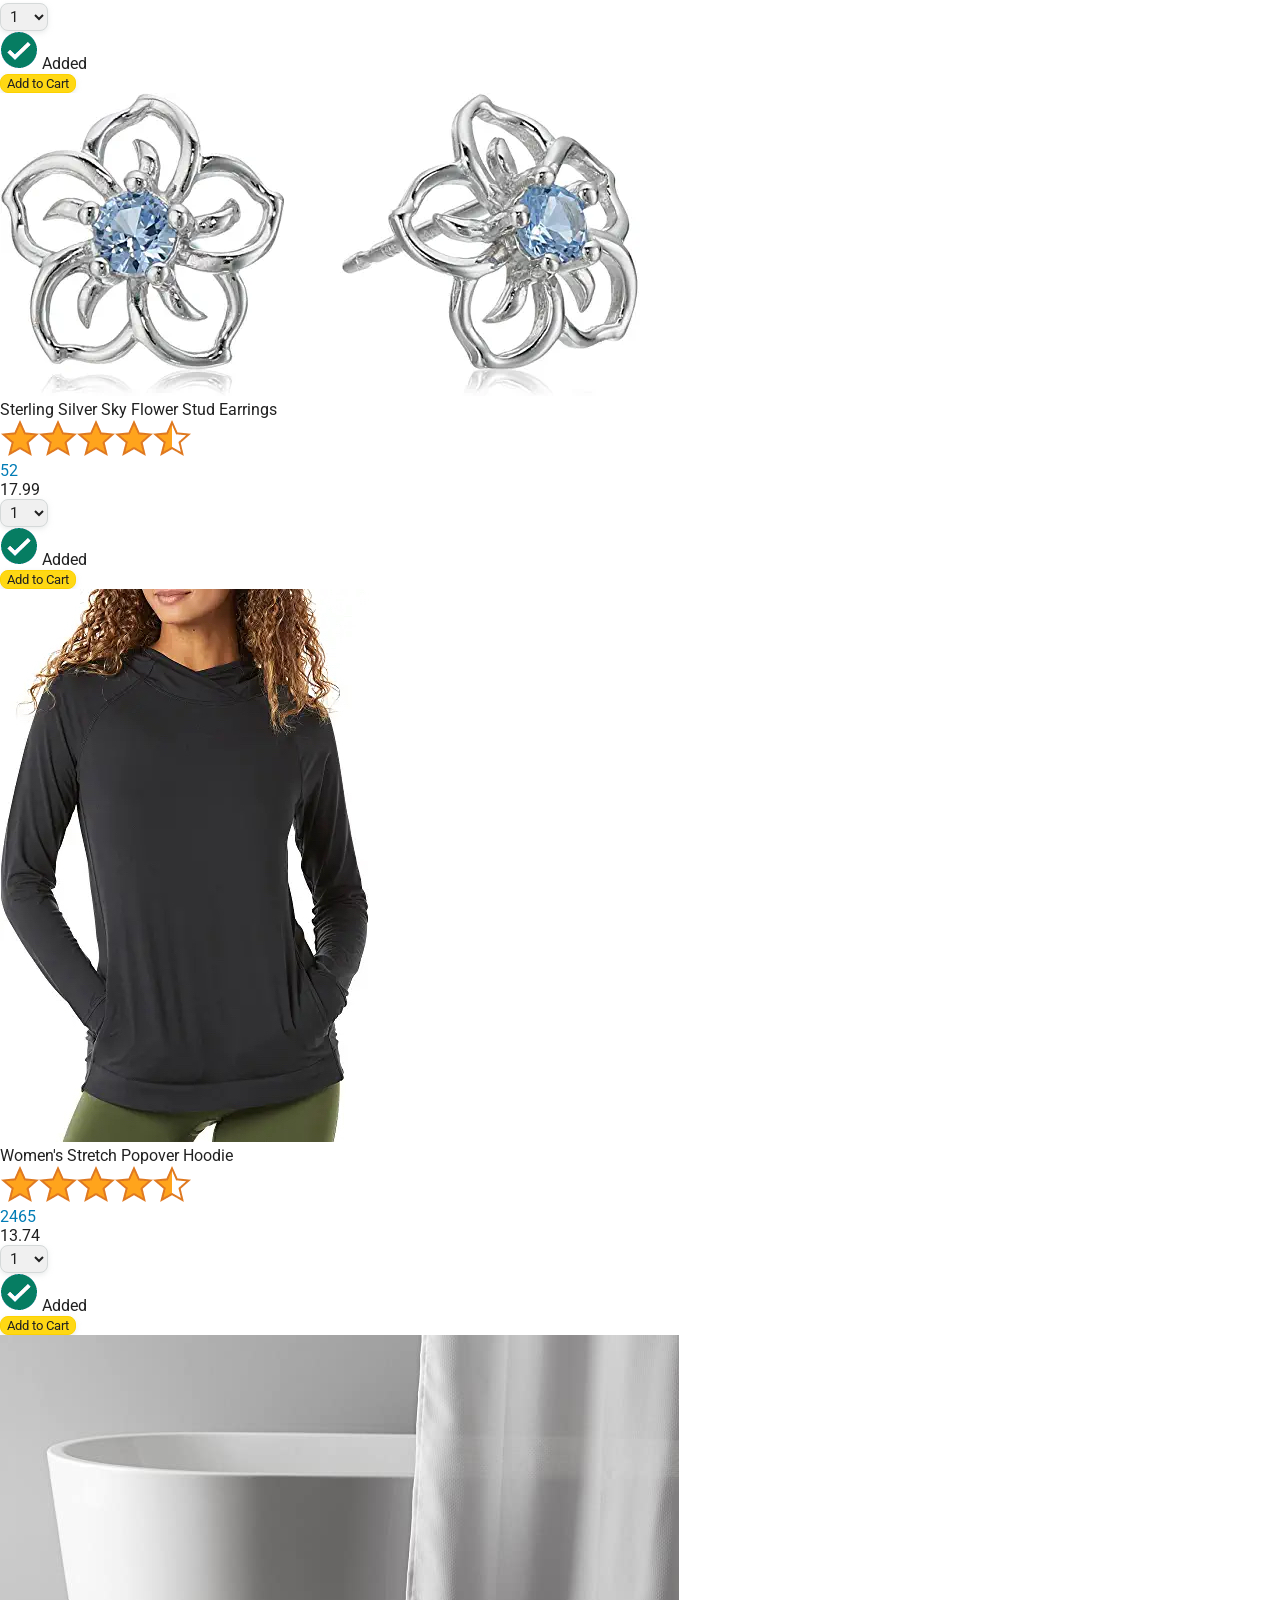
==== commit 8a0e94cb: "made cart interactive" ====
--- a/javascript-amazon-project-main/amazon.html
+++ b/javascript-amazon-project-main/amazon.html
@@ -45,7 +45,7 @@
 
         <a class="cart-link header-link" href="checkout.html">
           <img class="cart-icon" src="images/icons/cart-icon.png">
-          <div class="cart-quantity">3</div>
+          <div class="cart-quantity">0</div>
           <div class="cart-text">Cart</div>
         </a>
       </div>
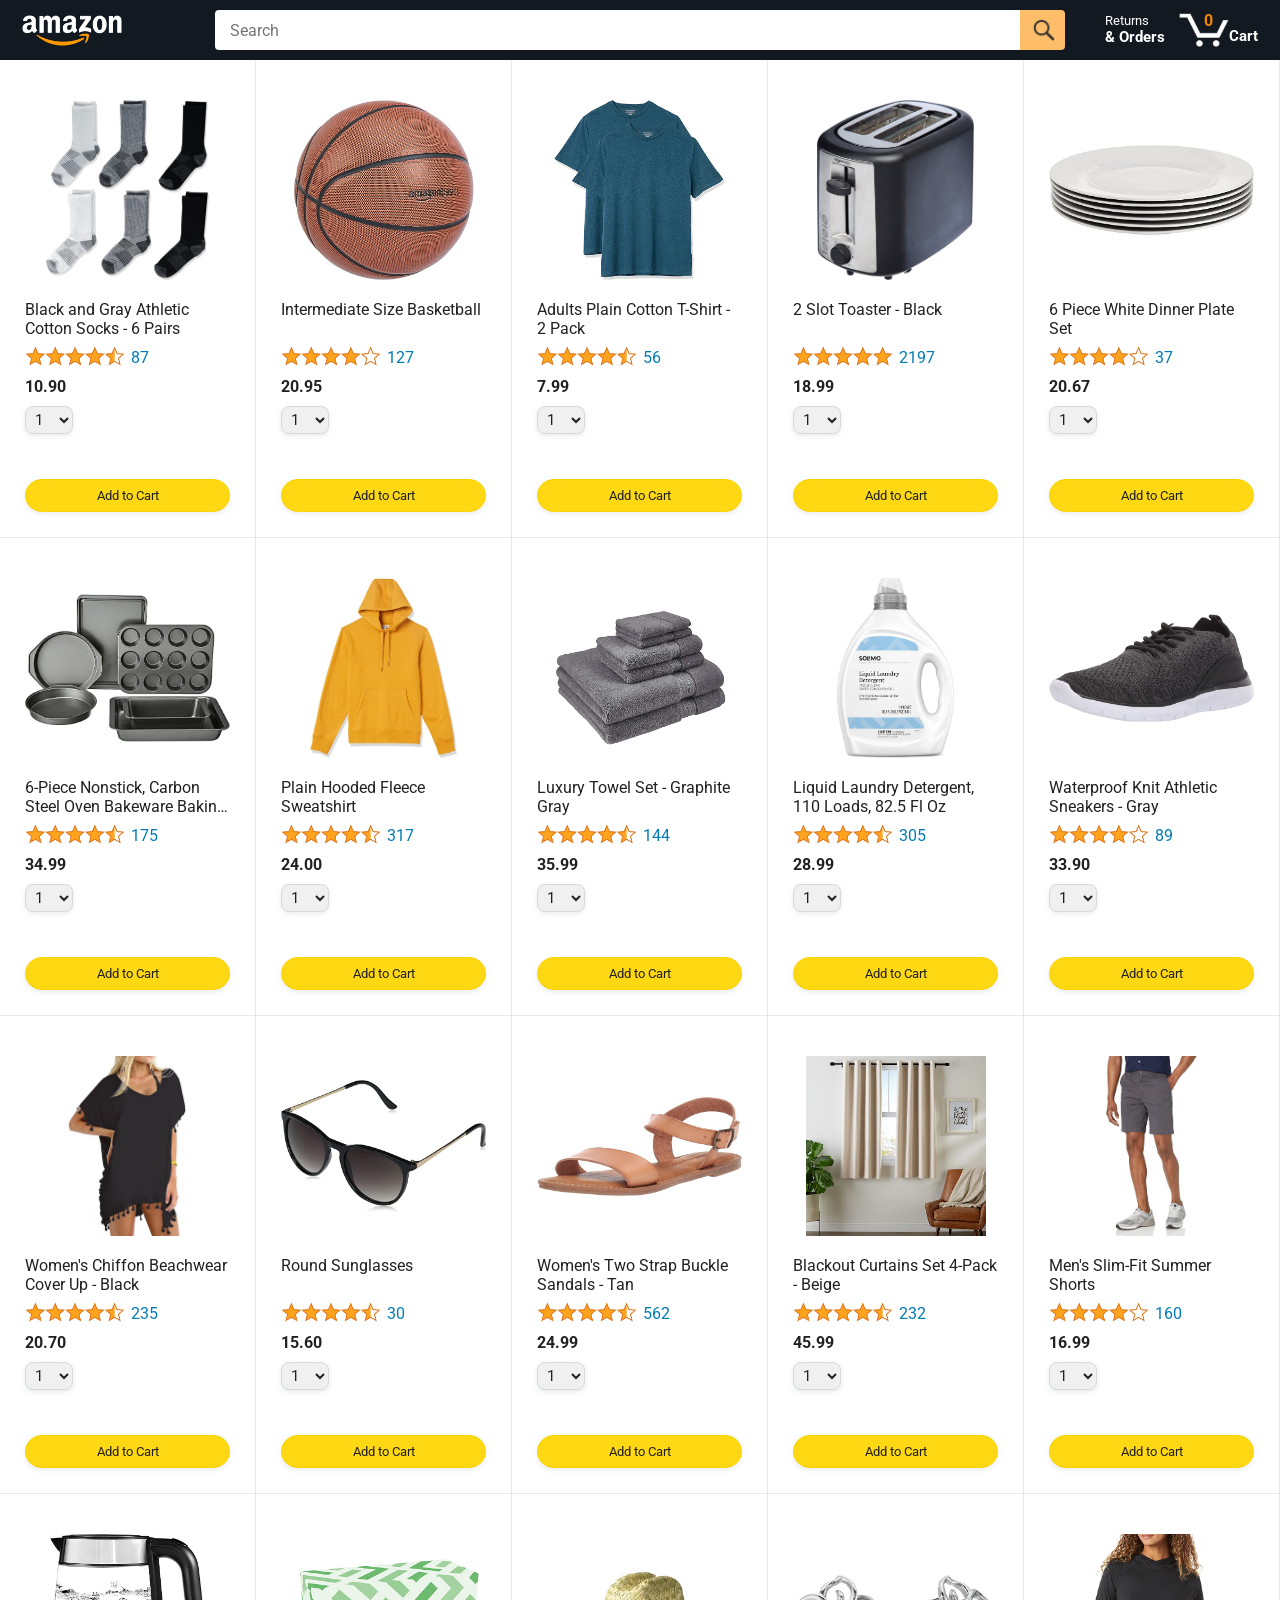
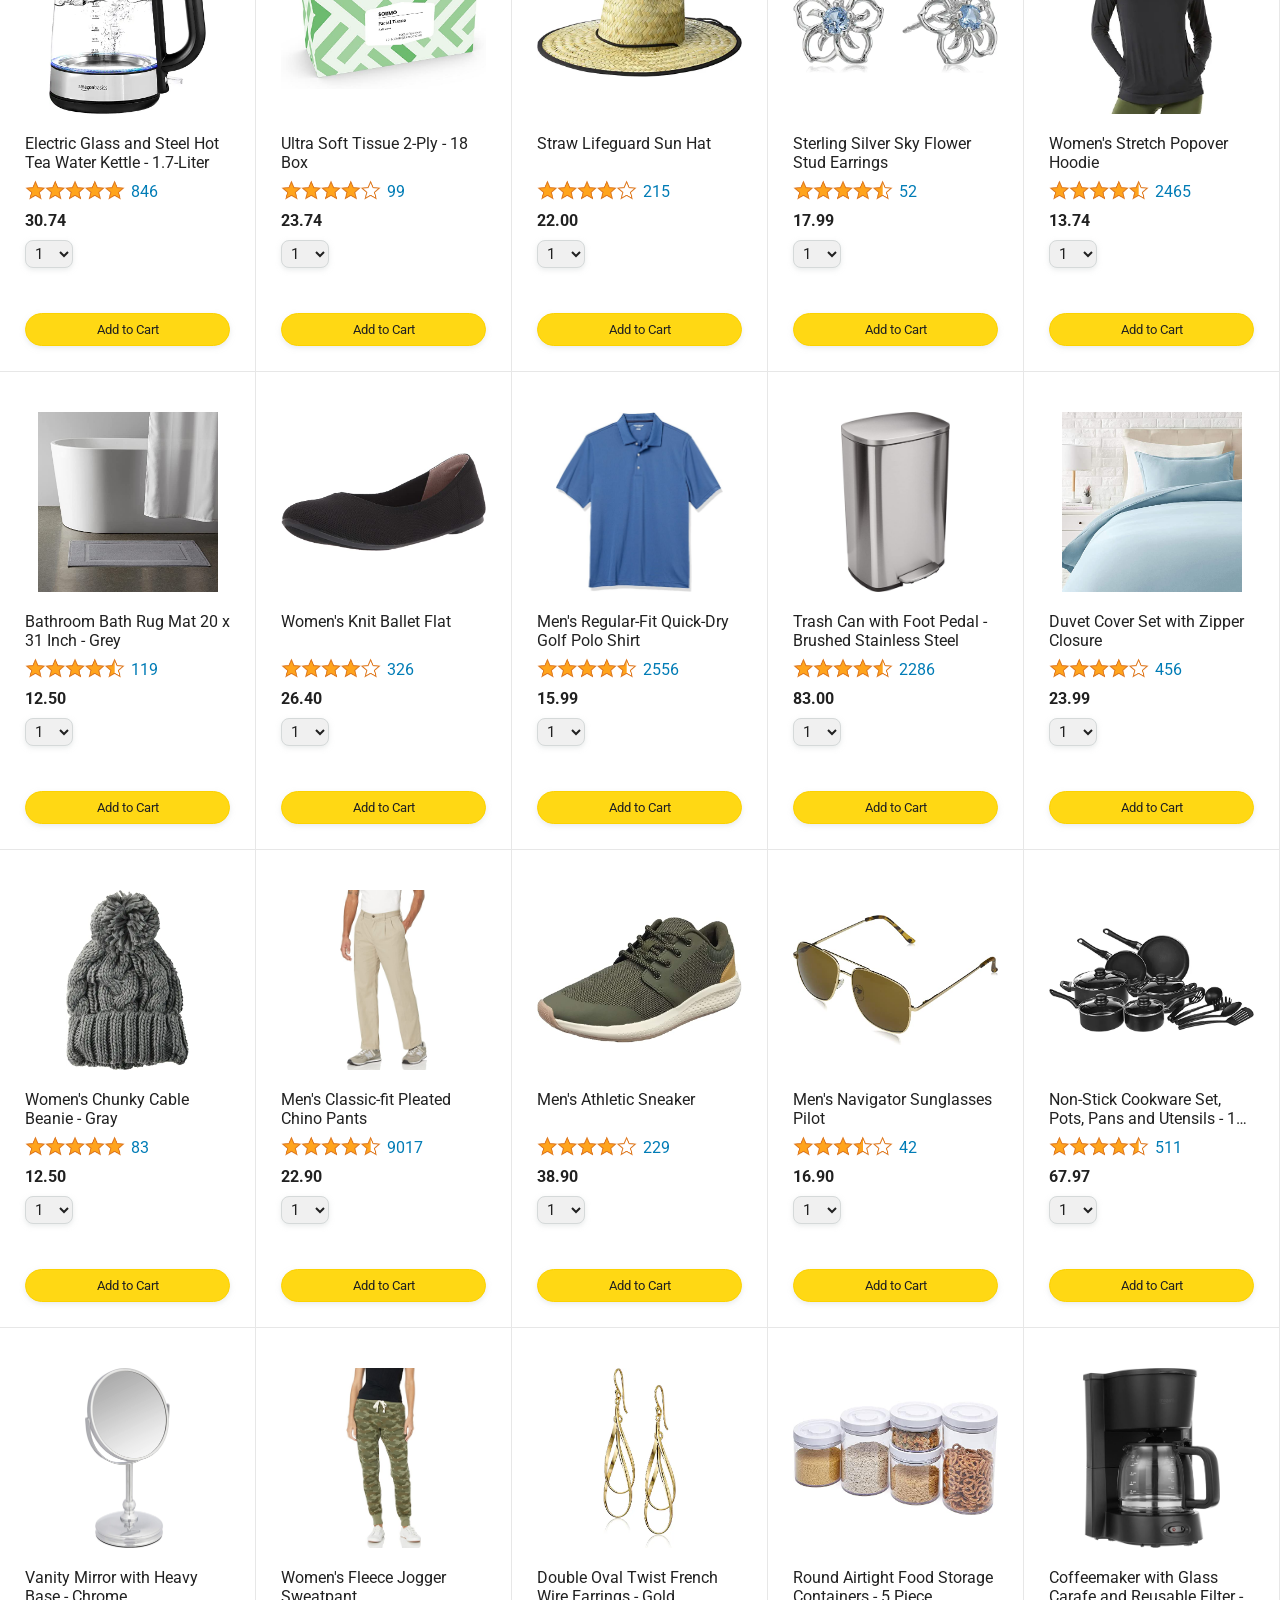
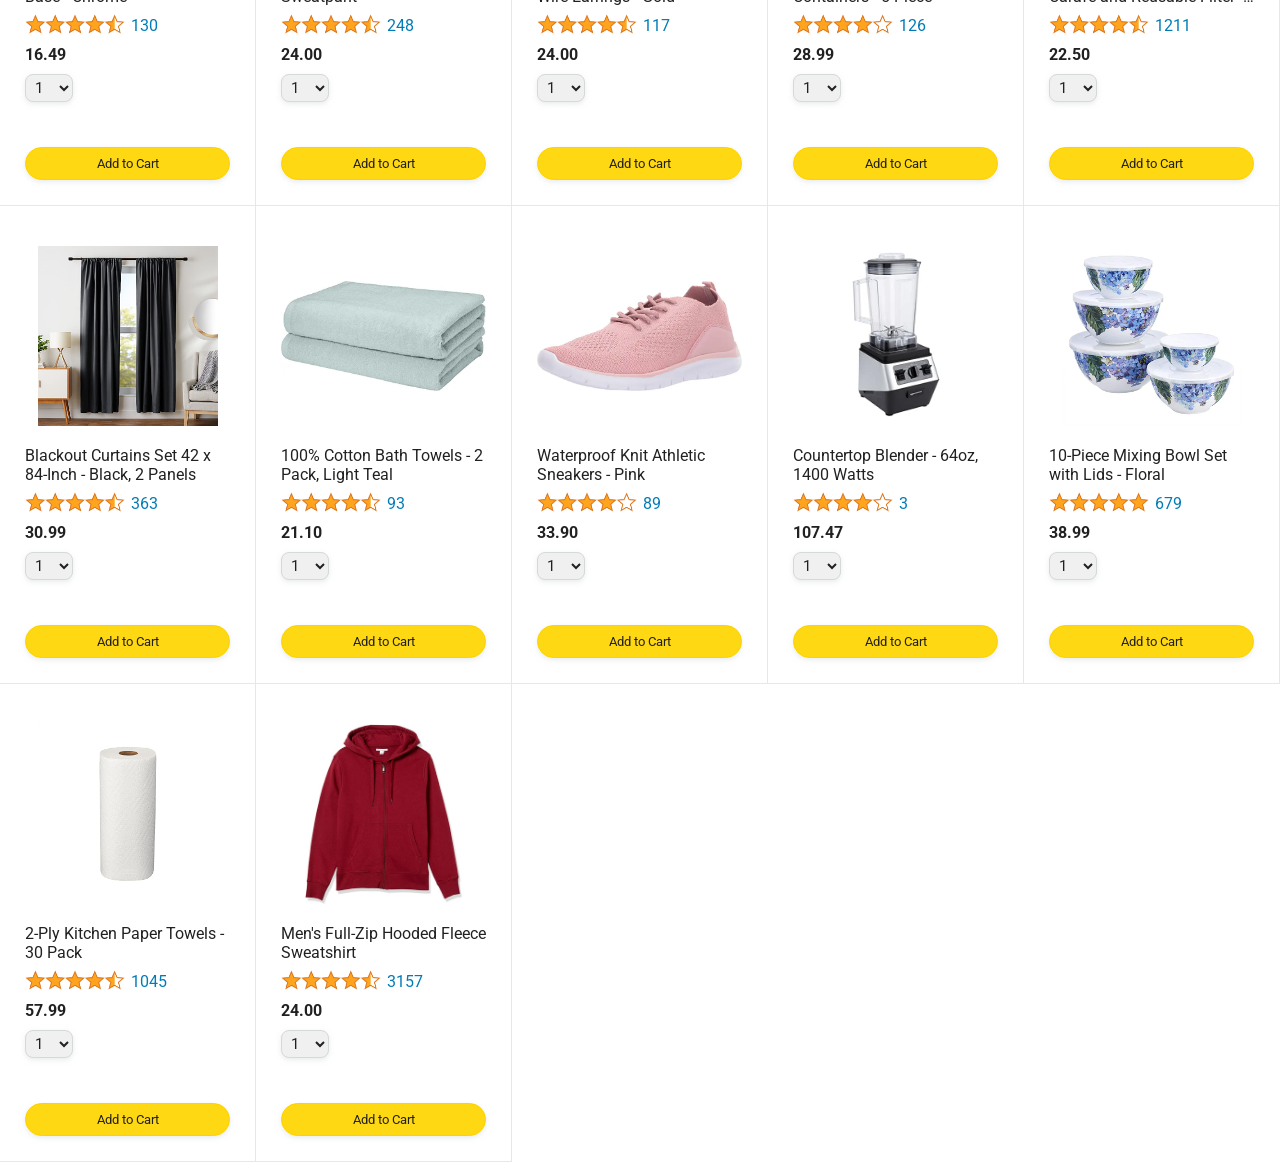
==== commit 7634965e: "introduced modules and imported cart and products" ====
--- a/javascript-amazon-project-main/amazon.html
+++ b/javascript-amazon-project-main/amazon.html
@@ -82,8 +82,6 @@
       </div>
     </div>
 
-    <script src="data/cart.js"></script>
-    <script src="data/products.js"></script>
-    <script src="amazon.js"></script>
+    <script type = "module" src="amazon.js"></script>
   </body>
 </html>
--- a/javascript-amazon-project-main/styles/pages/amazon.css
+++ b/javascript-amazon-project-main/styles/pages/amazon.css
@@ -0,0 +1,170 @@
+.main {
+  margin-top: 60px;
+}
+
+.products-grid {
+  display: grid;
+
+  /* - In CSS Grid, 1fr means a column will take up the
+       remaining space in the grid.
+     - If we write 1fr 1fr ... 1fr; 8 times, this will
+       divide the grid into 8 columns, each taking up an
+       equal amount of the space.
+     - repeat(8, 1fr); is a shortcut for repeating "1fr"
+       8 times (instead of typing out "1fr" 8 times).
+       repeat(...) is a special property that works with
+       display: grid; */
+  grid-template-columns: repeat(8, 1fr);
+}
+
+/* @media is used to create responsive design (making the
+   website look good on any screen size). This @media
+   means when the screen width is 2000px or less, we
+   will divide the grid into 7 columns instead of 8. */
+@media (max-width: 2000px) {
+  .products-grid {
+    grid-template-columns: repeat(7, 1fr);
+  }
+}
+
+/* This @media means when the screen width is 1600px or
+   less, we will divide the grid into 6 columns. */
+@media (max-width: 1600px) {
+  .products-grid {
+    grid-template-columns: repeat(6, 1fr);
+  }
+}
+
+@media (max-width: 1300px) {
+  .products-grid {
+    grid-template-columns: repeat(5, 1fr);
+  }
+}
+
+@media (max-width: 1000px) {
+  .products-grid {
+    grid-template-columns: repeat(4, 1fr);
+  }
+}
+
+@media (max-width: 800px) {
+  .products-grid {
+    grid-template-columns: repeat(3, 1fr);
+  }
+}
+
+@media (max-width: 575px) {
+  .products-grid {
+    grid-template-columns: repeat(2, 1fr);
+  }
+}
+
+@media (max-width: 450px) {
+  .products-grid {
+    grid-template-columns: 1fr;
+  }
+}
+
+.product-container {
+  padding-top: 40px;
+  padding-bottom: 25px;
+  padding-left: 25px;
+  padding-right: 25px;
+
+  border-right: 1px solid rgb(231, 231, 231);
+  border-bottom: 1px solid rgb(231, 231, 231);
+
+  display: flex;
+  flex-direction: column;
+}
+
+.product-image-container {
+  display: flex;
+  justify-content: center;
+  align-items: center;
+
+  height: 180px;
+  margin-bottom: 20px;
+}
+
+.product-image {
+  /* Images will overflow their container by default. To
+    prevent this, we set max-width and max-height to 100%
+    so they stay inside their container. */
+  max-width: 100%;
+  max-height: 100%;
+}
+
+.product-name {
+  height: 40px;
+  margin-bottom: 5px;
+}
+
+.product-rating-container {
+  display: flex;
+  align-items: center;
+  margin-bottom: 10px;
+}
+
+.product-rating-stars {
+  width: 100px;
+  margin-right: 6px;
+}
+
+.product-rating-count {
+  color: rgb(1, 124, 182);
+  cursor: pointer;
+  margin-top: 3px;
+}
+
+.product-price {
+  font-weight: 700;
+  margin-bottom: 10px;
+}
+
+.product-quantity-container {
+  margin-bottom: 17px;
+}
+
+.product-spacer {
+  flex: 1;
+}
+
+.added-to-cart {
+  color: rgb(6, 125, 98);
+  font-size: 16px;
+
+  display: flex;
+  align-items: center;
+  margin-bottom: 8px;
+
+  /* At first, the "Added to cart" message will
+     be invisible. Use JavaScript to change the
+     opacity and make it visible. */
+  opacity: 0;
+}
+
+.added{
+  color: rgb(6, 125, 98);
+  font-size: 16px;
+
+  display: flex;
+  align-items: center;
+  margin-bottom: 8px;
+
+  /* At first, the "Added to cart" message will
+     be invisible. Use JavaScript to change the
+     opacity and make it visible. */
+  opacity: 1;
+}
+
+.added-to-cart img {
+  height: 20px;
+  margin-right: 5px;
+}
+
+.add-to-cart-button {
+  width: 100%;
+  padding: 8px;
+  border-radius: 50px;
+}
